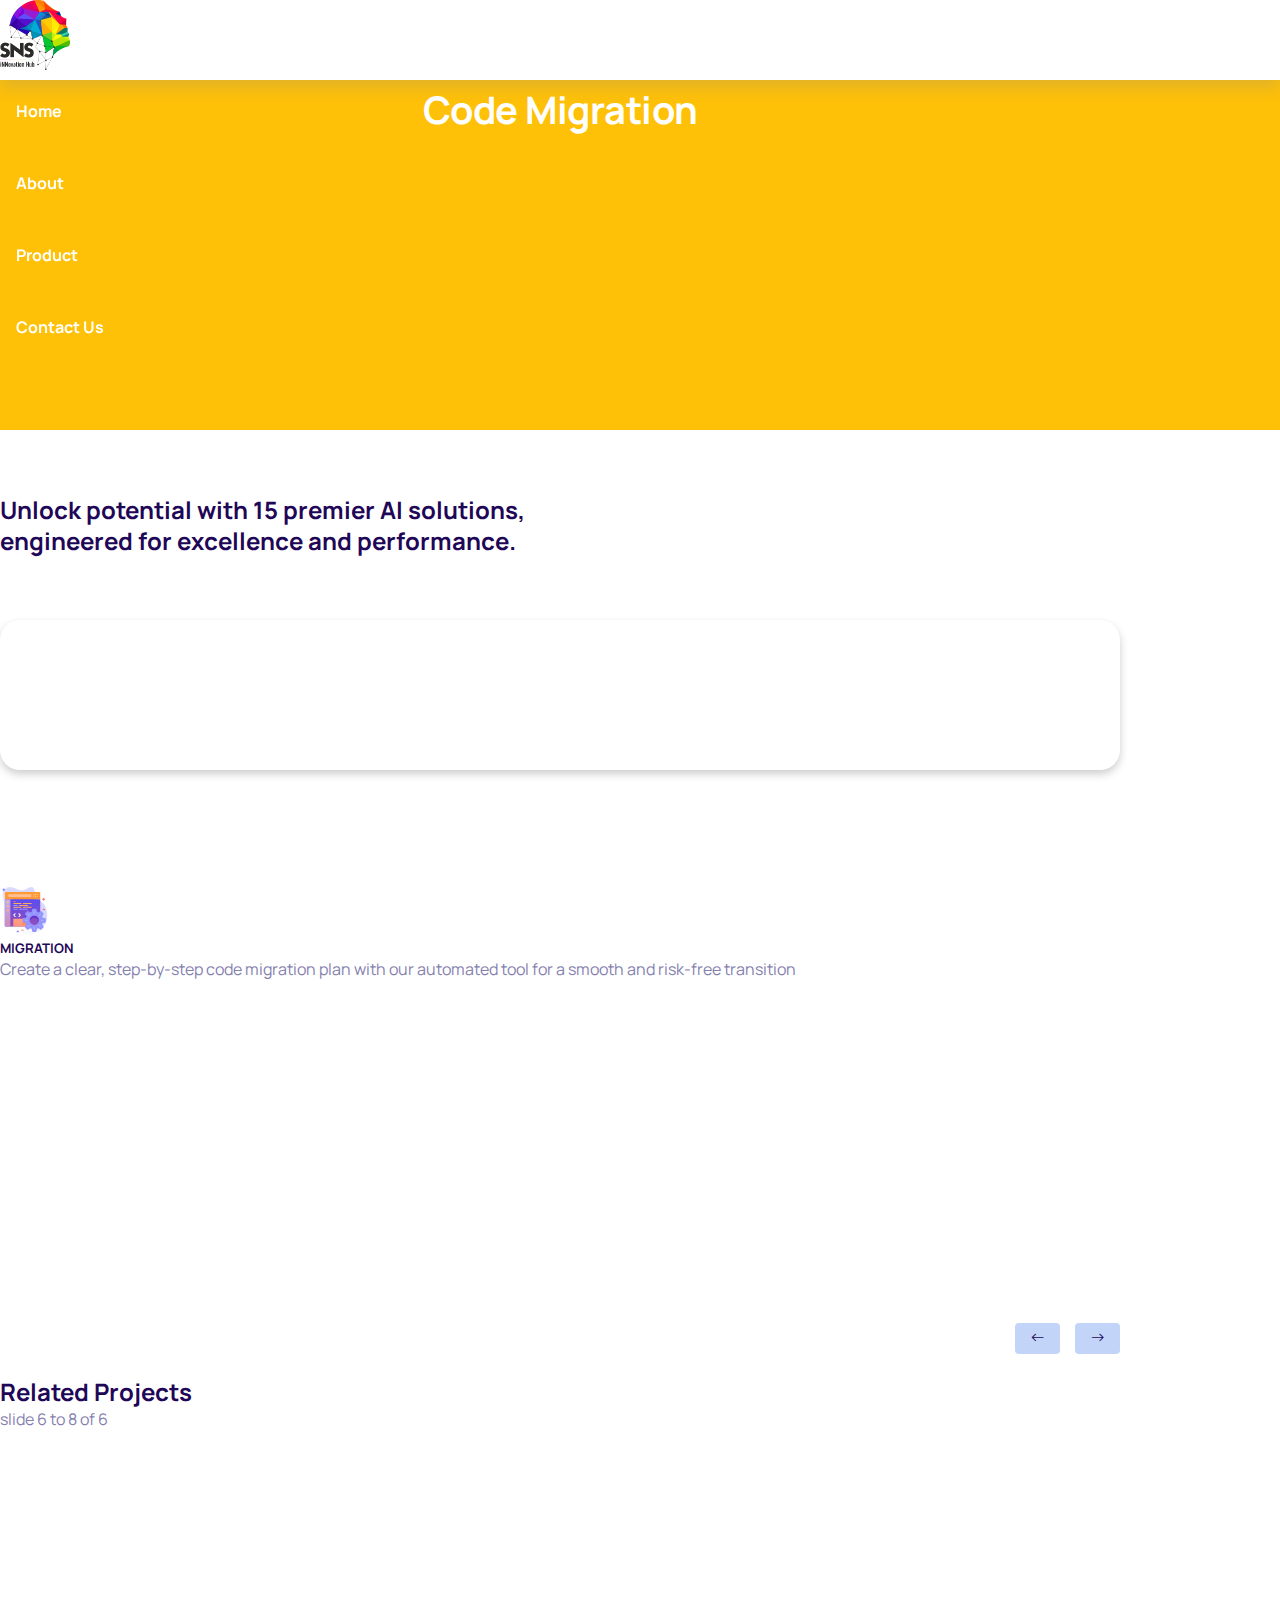
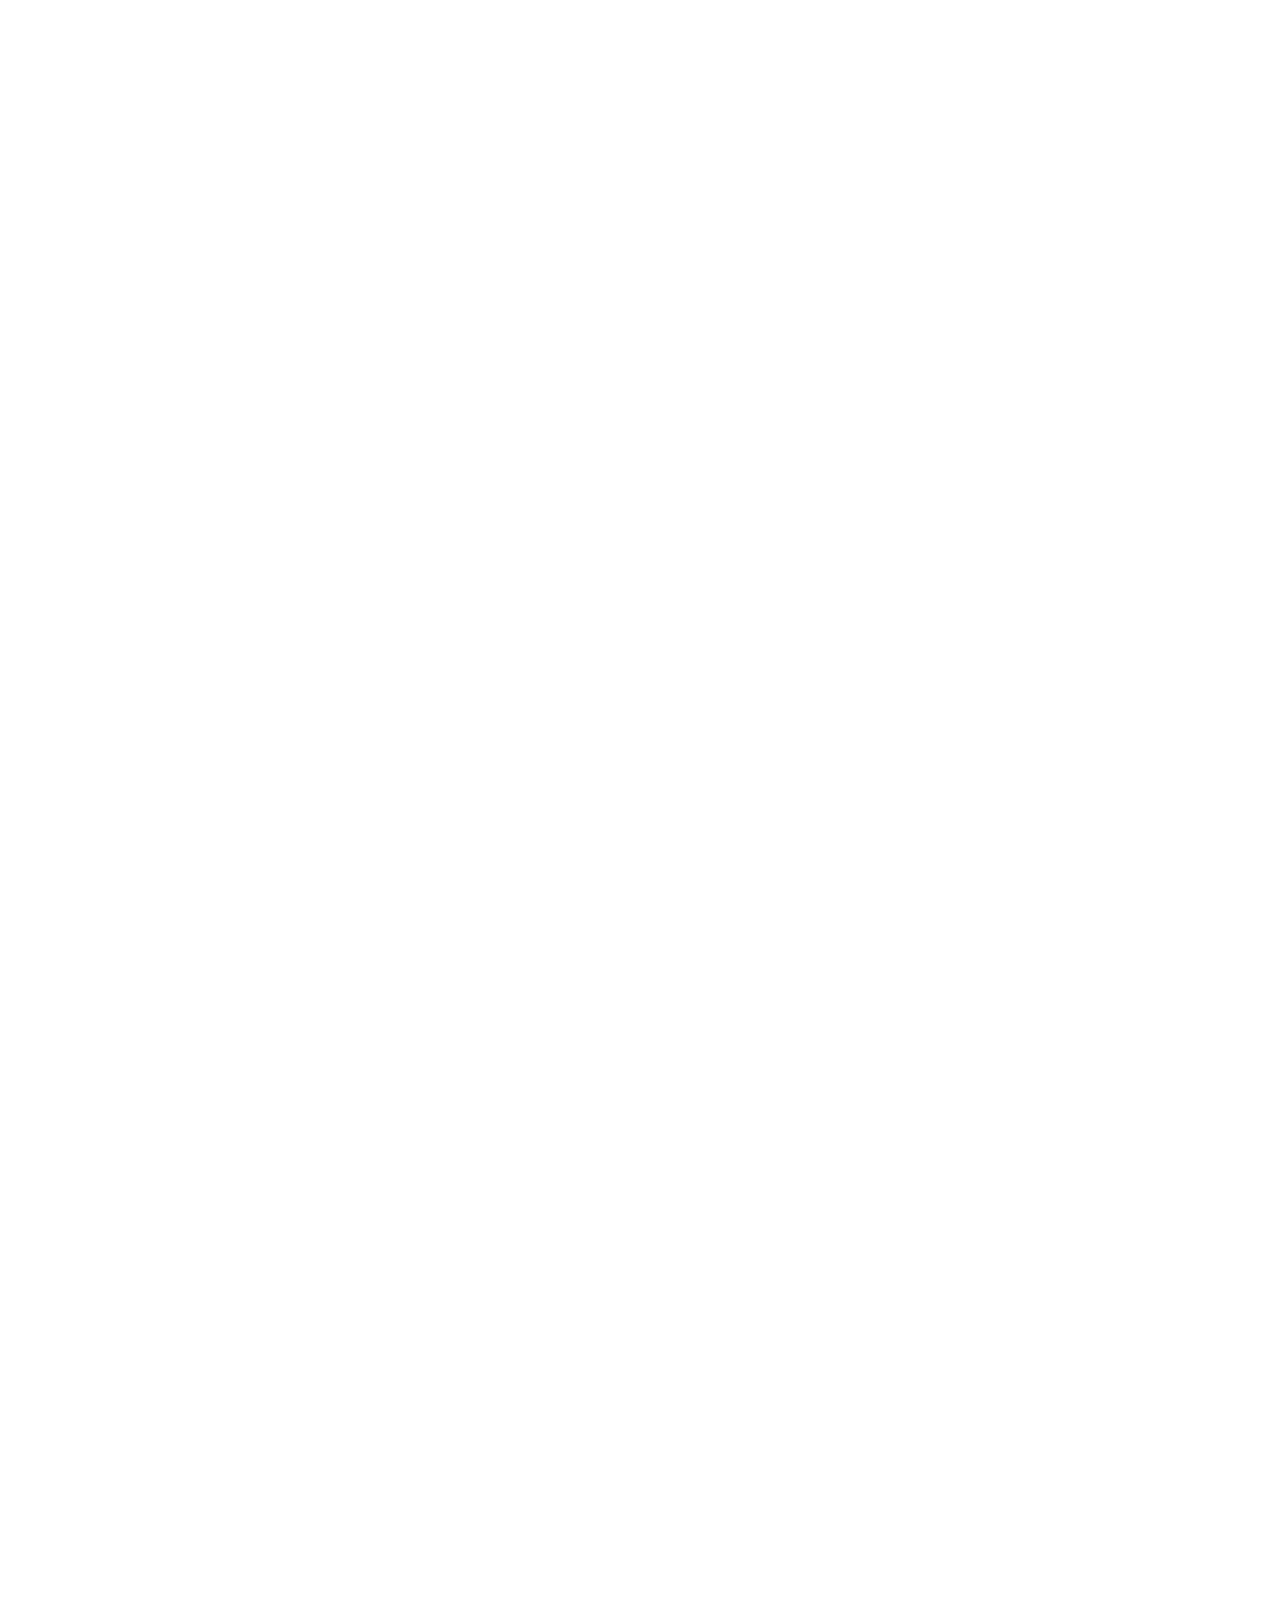
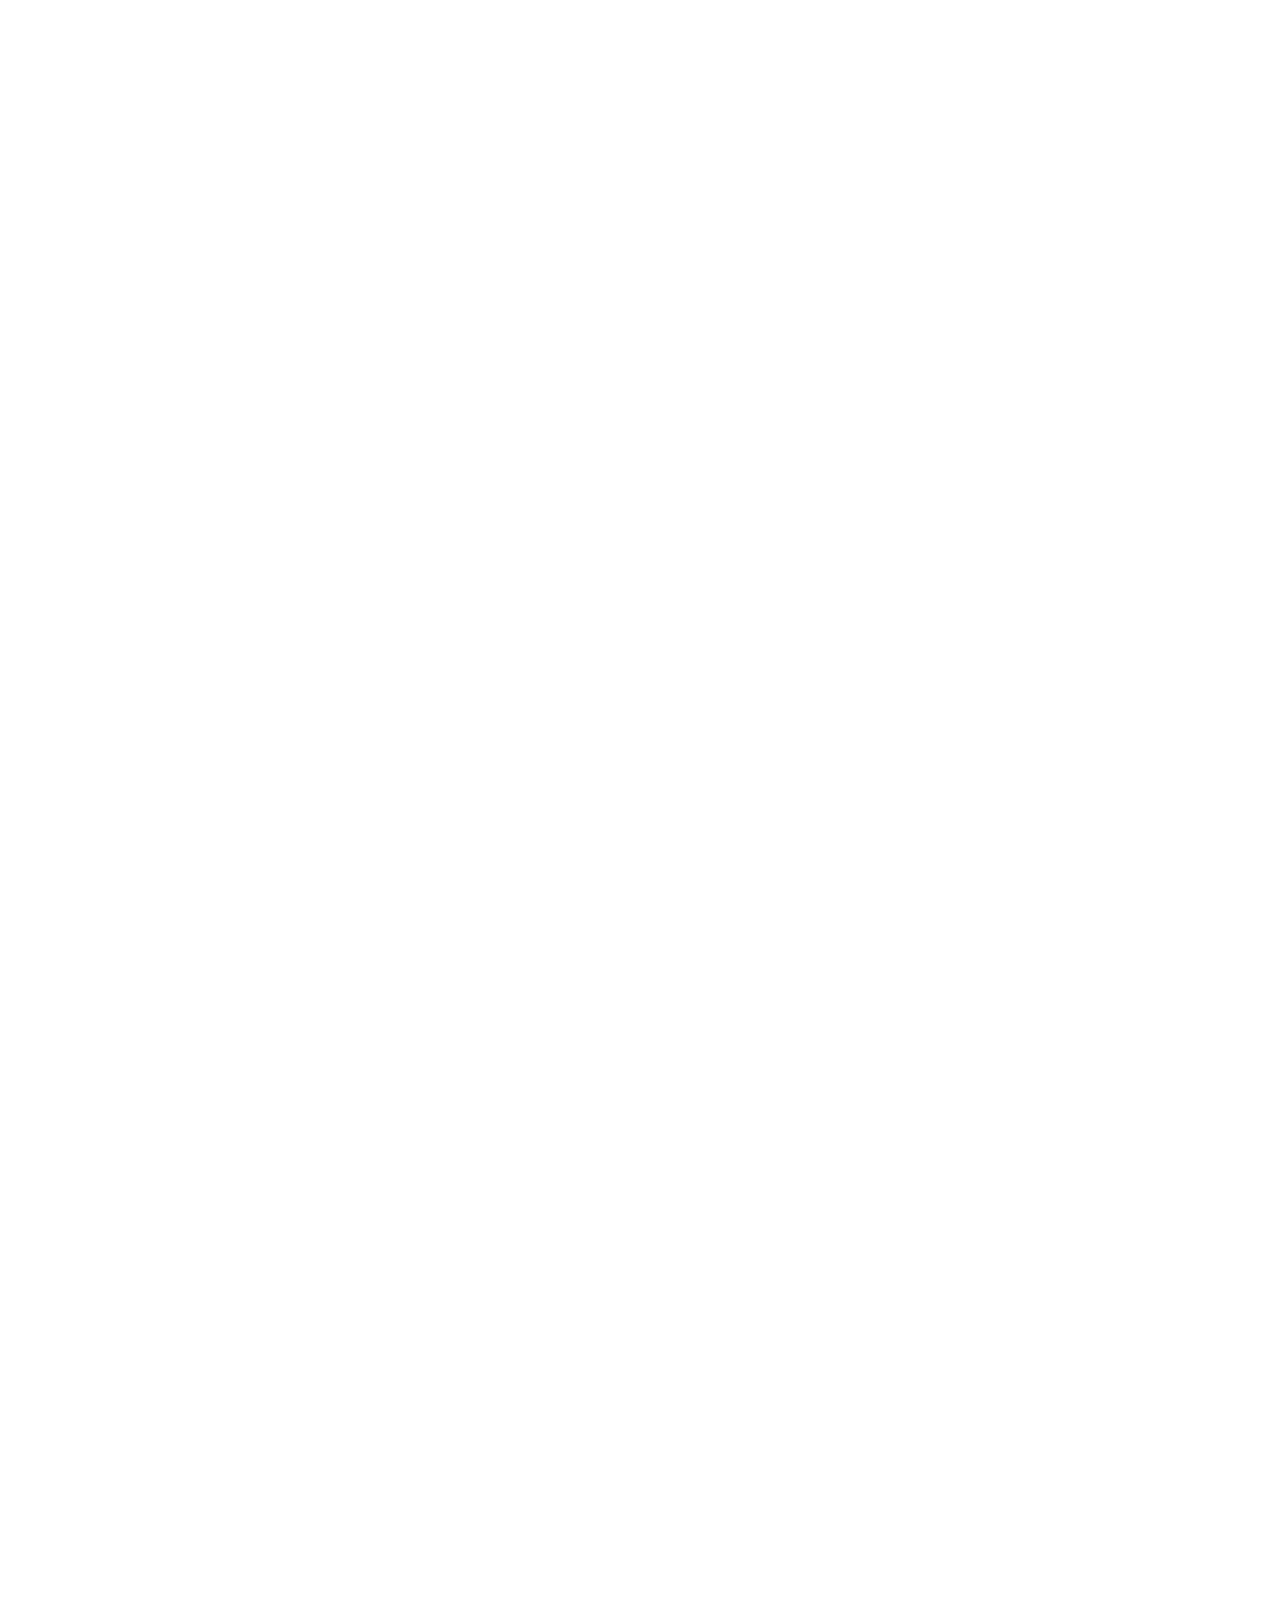
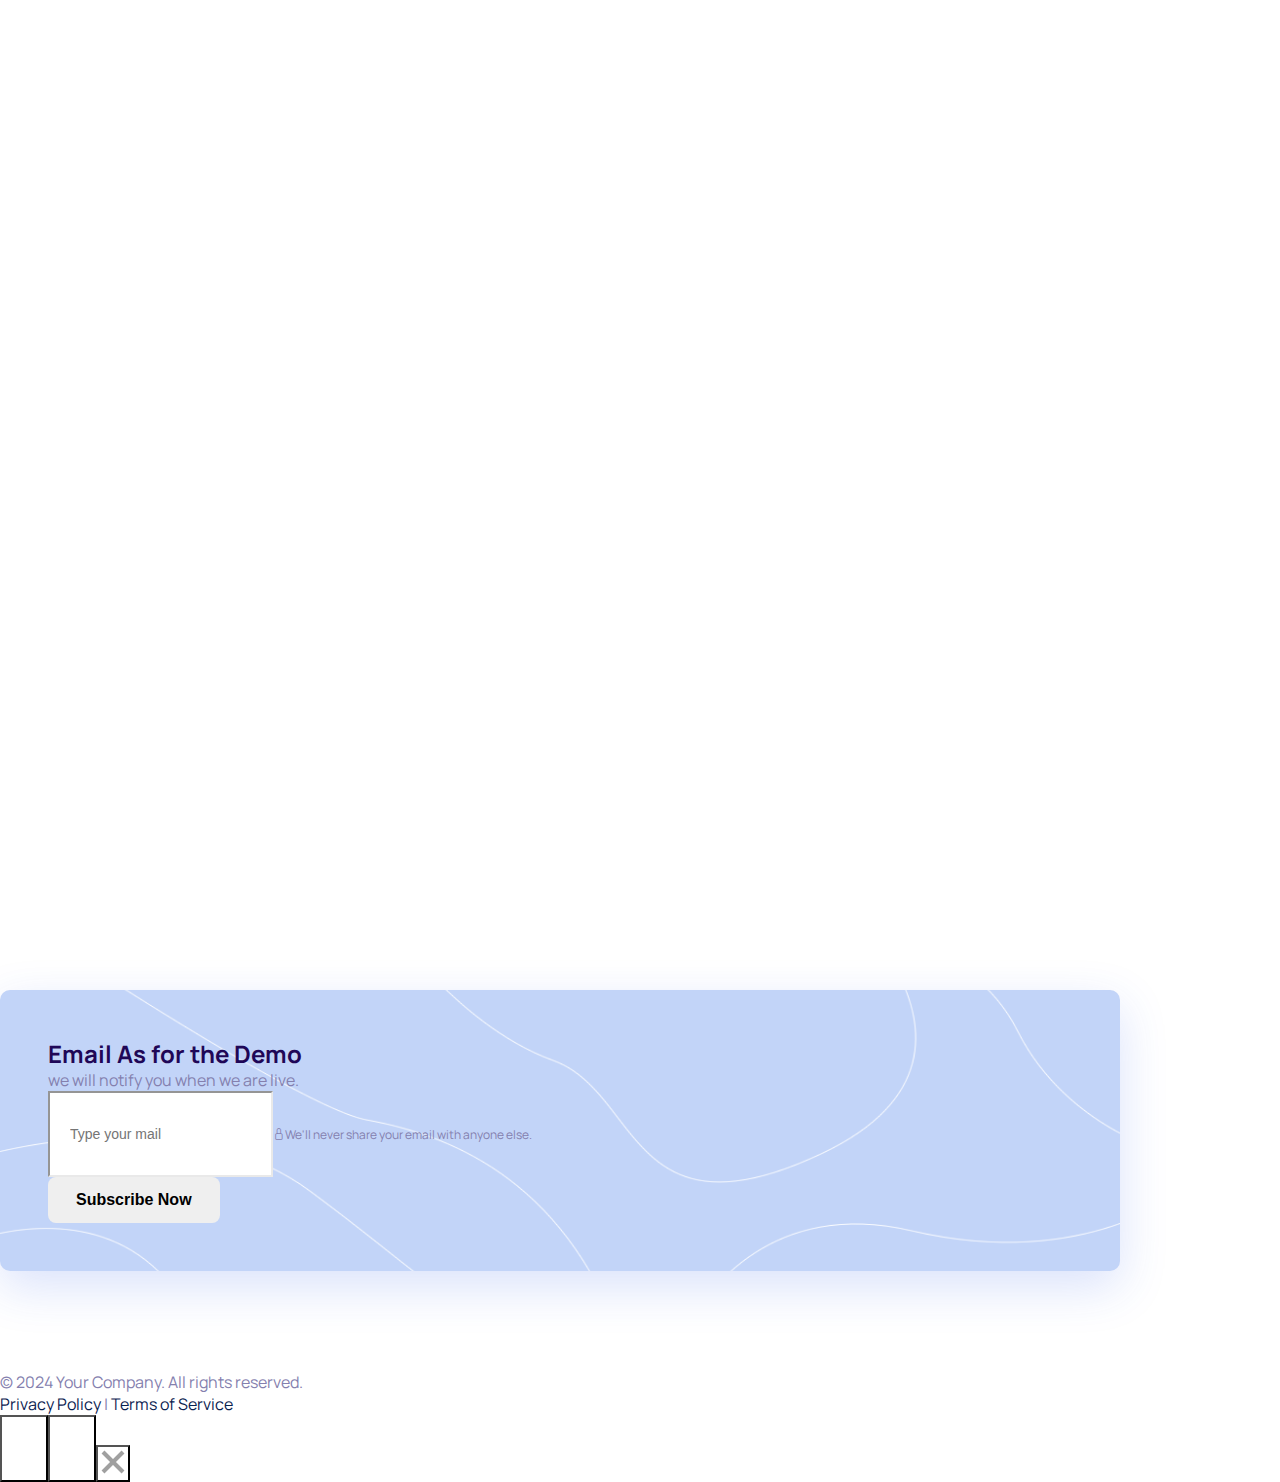
==== newsletter.html @ 167b3c8a "commit" ====
<!DOCTYPE html>
<html lang="en">

<head>
    <meta charset="utf-8">
    <meta name="viewport" content="width=device-width, initial-scale=1">
    <meta name="description" content="Saasbox - Multipurpose HTML Template for Saas &amp; Agency">
    <!-- Title-->
    <title>Saasbox - Multipurpose HTML Template for Saas &amp; Agency</title>
    <!-- Favicon-->
    <link rel="shortcut icon" href="img/core-img/favicon.ico" type="image/x-icon">
    <!-- All CSS Stylesheet-->
    <link rel="stylesheet" href="css/all-css-libraries.css">
    <!-- Core Stylesheet-->
    <link rel="stylesheet" href="style.css">
    <link rel="stylesheet" href="https://cdn.jsdelivr.net/npm/bootstrap-icons@1.11.3/font/bootstrap-icons.min.css">
</head>
<body>
    <!-- Preloader-->
    <div class="preloader" id="preloader">
        <div class="spinner-grow text-light" role="status"><span class="visually-hidden">Loading...</span></div>
    </div>
        <!-- Header Area-->
        <header class="header-area">
          <nav class="navbar navbar-expand-lg sticky-top shadow p-4 px-4 bg-white rounded-pill mt-3 mx-3">
              <div class="container d-flex justify-content-between align-items-center">
                  <!-- Navbar Brand -->
                  <a class="navbar-brand d-flex align-items-center" href="index.html">
                      <img class="logo-navbar" src="img/core-img/SNS iHub - T-Shirt - Logo 2.png" width="100px" alt="">
                  </a>
      
                  <!-- Navbar Links -->
                  <div class="collapse navbar-collapse" id="saasboxNav">
                      <ul class="navbar-nav ms-auto mb-2 mb-lg-0">
                          <li class="nav-item">
                              <a class="nav-link text-black font-weight-bold hover-blue" href="index.html">Home</a>
                          </li>
                          <li class="nav-item">
                              <a class="nav-link text-black font-weight-bold hover-blue" href="about.html">About</a>
                          </li>
                          <li class="nav-item">
                              <a class="nav-link text-black font-weight-bold hover-blue" href="Product.html">Product</a>
                          </li>
                          <li class="nav-item">
                              <a class="nav-link text-black font-weight-bold hover-blue" href="contactus.html">Contact Us</a>
                          </li>
                      </ul>
                  </div>
      
                  <!-- Login Button -->
                  <!-- <div class="ms-auto mb-3 mb-lg-0">
                      <a class="btn btn-warning btn-sm" href="#" style="width: 80px; height: 34px; text-align: center; color: white; font-size: large;">Log In</a>
                  </div> -->
              </div>
          </nav>
      </header>
    <!-- Breadcrumb -->
    <div class="breadcrumb-wrapper breadcrumb-bg-light">
        <div class="container h-100">
            <div class="row h-100 align-items-center">
                <div class="col-12">
                    <div class="breadcrumb-content">
                        <div class="cta-header-title-1 ">
                            <div class="sub-section">
                                <h2 class="breadcrumb-title">Code Migration</h2>
                            </div>
                        </div>
                    </div>
                </div>
            </div>
        </div>
    </div>
    <div class="d-block" style="margin-bottom: 5%;"></div>
    <div class="text-center" style="margin-bottom: 5%;">
      <h2 >Unlock potential with 15 premier AI solutions,<br>engineered for excellence and performance.</h2>
    </div>
    <!-- About Area -->
    <div class="about-area">
      <div class="container">

        <div class="video-content col-12">
          <video src="./video/code-converter-demo2.mp4" autoplay muted style="width: 100%; height: auto;" playsinline></video>
        </div>
      </div>        
        <div class="container">
            <div class="about-content">
                <div class="row g-5 g-lg-4 " style="margin-top: 10%;">
                    <!-- Single About Area-->
                    <div class="col-12 col-sm-6 col-lg-3">
                        <div class="single-about-item text-center wow fadeInUp" data-wow-duration="1000ms" data-wow-delay="200ms">
                            <div class="icon mx-auto mb-4"><img src="img/svg-icon/web.svg" alt=""></div>
                            <h5 class="mb-3">MIGRATION</h5>
                            <p class="mb-0">Create a clear, step-by-step code migration plan with our automated tool for a smooth and risk-free transition</p>
                        </div>
                    </div>
                    <!-- Single About Area-->
                    <div class="col-12 col-sm-6 col-lg-3">
                        <div class="single-about-item text-center wow fadeInUp" data-wow-duration="1000ms" data-wow-delay="400ms">
                            <div class="icon mx-auto mb-4"><img src="img/svg-icon/branding.svg" alt=""></div>
                            <h5 class="mb-3">TRANSFORMER
                            </h5>
                            <p class="mb-0">Transformer rapidly converts your code with precision, ensuring flawless results with minimal effort.</p>
                        </div>
                    </div>
                    <!-- Single About Area-->
                    <div class="col-12 col-sm-6 col-lg-3">
                        <div class="single-about-item text-center wow fadeInUp" data-wow-duration="1000ms" data-wow-delay="600ms">
                            <div class="icon mx-auto mb-4"><img src="img/svg-icon/play.svg" alt=""></div>
                            <h5 class="mb-3">AUTO TESTER
                            </h5>
                            <p class="mb-0">Auto Tester automates testing, cutting manual effort by 75% and ensuring accurate, consistent results. </p>
                        </div>
                    </div>
                    <!-- Single About Area-->
                    <div class="col-12 col-sm-6 col-lg-3">
                        <div class="single-about-item text-center wow fadeInUp" data-wow-duration="1000ms" data-wow-delay="800ms">
                            <div class="icon mx-auto mb-4"><img src="img/svg-icon/shopping.svg" alt=""></div>
                            <h5 class="mb-3">CODE OVERVIEW</h5>
                            <p class="mb-0">Overview provides a quick, automated review of your code, reducing manual effort by 75%.</p>
                        </div>
                    </div>
                </div>
            </div>
        </div>
    </div>
    <div class="mb-120 d-block"></div>
    <!-- <div class="video-area bg-img bg-overlay bg-fixed" style="background-image: url('img/code.jpg');">
        <div class="container"><a class="video-play-btn play-button" href="https://youtu.be/_gyjLs4tn1g" ><i class="bi bi-play"></i><span class="video-sonar"></span></a></div>
    </div> -->
    <!-- Newsletter Area-->

    <!-- Scroll To Top  -->
    <!-- <div id="scrollTopButton"><i class="fa-solid fa-arrow-up" style="color: #ffffff;"></i></div> -->
    <div class="mb-100 d-block"></div>
    <!-- <div class="container">
        <div class="row g-4 g-xl-5">
          <div class="col-12 col-md-6 col-lg-4">
            <div class="skill-card p-4 card wow fadeInUp" data-wow-duration="1000ms" data-wow-delay="200ms">
              <h5 class="mb-0 counter position-absolute">95<span>%</span></h5>
              <div><span class="badge text-bg-warning mb-2">01</span>
                <h5>Facebook Marketing</h5>
                <p class="fz-14">Lorem ipsum dolor, sit amet consectetur adipisicing elit.</p>
              </div>
              <div class="skill-bar">
                <div class="progress" role="progressbar" aria-label="Example with label" aria-valuenow="95" aria-valuemin="0" aria-valuemax="100">
                  <div class="progress-bar" style="width: 95%"></div>
                </div>
              </div>
            </div>
          </div>
          <div class="col-12 col-md-6 col-lg-4">
            <div class="skill-card p-4 card wow fadeInUp" data-wow-duration="1000ms" data-wow-delay="300ms">
              <h5 class="mb-0 counter position-absolute">92<span>%</span></h5>
              <div><span class="badge text-bg-warning mb-2">02</span>
                <h5>SEO Solution</h5>
                <p class="fz-14">Lorem ipsum dolor, sit amet consectetur adipisicing elit.</p>
              </div>
              <div class="skill-bar">
                <div class="progress" role="progressbar" aria-label="Example with label" aria-valuenow="92" aria-valuemin="0" aria-valuemax="100">
                  <div class="progress-bar" style="width: 92%"></div>
                </div>
              </div>
            </div>
          </div>
          <div class="col-12 col-md-6 col-lg-4">
            <div class="skill-card p-4 card wow fadeInUp" data-wow-duration="1000ms" data-wow-delay="300ms">
              <h5 class="mb-0 counter position-absolute">85<span>%</span></h5>
              <div><span class="badge text-bg-danger mb-2">03</span>
                <h5>Content Writing</h5>
                <p class="fz-14">Lorem ipsum dolor, sit amet consectetur adipisicing elit.</p>
              </div>
              <div class="skill-bar">
                <div class="progress" role="progressbar" aria-label="Example with label" aria-valuenow="85" aria-valuemin="0" aria-valuemax="100">
                  <div class="progress-bar" style="width: 85%"></div>
                </div>
              </div>
            </div>
          </div>
          <div class="col-12 col-md-6 col-lg-4">
            <div class="skill-card p-4 card wow fadeInUp" data-wow-duration="1000ms" data-wow-delay="300ms">
              <h5 class="mb-0 counter position-absolute">95<span>%</span></h5>
              <div><span class="badge text-bg-danger mb-2">04</span>
                <h5>Facebook Marketing</h5>
                <p class="fz-14">Lorem ipsum dolor, sit amet consectetur adipisicing elit.</p>
              </div>
              <div class="skill-bar">
                <div class="progress" role="progressbar" aria-label="Example with label" aria-valuenow="95" aria-valuemin="0" aria-valuemax="100">
                  <div class="progress-bar" style="width: 95%"></div>
                </div>
              </div>
            </div>
          </div>
          <div class="col-12 col-md-6 col-lg-4">
            <div class="skill-card p-4 card wow fadeInUp" data-wow-duration="1000ms" data-wow-delay="300ms">
              <h5 class="mb-0 counter position-absolute">92<span>%</span></h5>
              <div><span class="badge text-bg-danger mb-2">04</span>
                <h5>SEO Solution</h5>
                <p class="fz-14">Lorem ipsum dolor, sit amet consectetur adipisicing elit.</p>
              </div>
              <div class="skill-bar">
                <div class="progress" role="progressbar" aria-label="Example with label" aria-valuenow="92" aria-valuemin="0" aria-valuemax="100">
                  <div class="progress-bar" style="width: 92%"></div>
                </div>
              </div>
            </div>
          </div>
          <div class="col-12 col-md-6 col-lg-4">
            <div class="skill-card p-4 card wow fadeInUp" data-wow-duration="1000ms" data-wow-delay="300ms">
              <h5 class="mb-0 counter position-absolute">85<span>%</span></h5>
              <div><span class="badge text-bg-danger mb-2">04</span>
                <h5>Content Writing</h5>
                <p class="fz-14">Lorem ipsum dolor, sit amet consectetur adipisicing elit.</p>
              </div>
              <div class="skill-bar">
                <div class="progress" role="progressbar" aria-label="Example with label" aria-valuenow="85" aria-valuemin="0" aria-valuemax="100">
                  <div class="progress-bar" style="width: 85%"></div>
                </div>
              </div>
            </div>
          </div>
        </div>
      </div> -->
      <div class="mb-120 d-block"></div>
      <!-- Related Project Area -->
      <div class="related-project-area">
        <div class="container">
          <h2 class="mb-4 mb-lg-5">Related Projects</h2>
          <!-- Related Project Slide-->
          <div class="related-project-slide">
            <!-- Single Slide -->
            <div>
              <div class="single-portfolio-area border"><img src="img/civil.jpg" alt="">
                <!-- Ovarlay Content -->
                <div class="overlay-content">
                  <div class="portfolio-title">
                    <h6 class="mb-0">Civil plan - Material breakdown</h6>
                  </div>
                  <div class="portfolio-links"><a class="portfolio-img-zoom" href="img/civil.jpg"><i class="bi bi-arrows-fullscreen"></i></a><a href="civil.html"><i class="bi bi-link-45deg"></i></a></div>
                </div>
              </div>
            </div>
            <!-- Single Slide -->
            <div>
              <div class="single-portfolio-area border"><img src="img/address.jpg" alt="">
                <!-- Ovarlay Content -->
                <div class="overlay-content">
                  <div class="portfolio-title">
                    <h6 class="mb-0">Address Normalization</h6>
                  </div>
                  <div class="portfolio-links"><a class="portfolio-img-zoom" href="img/address.jpg"><i class="bi bi-arrows-fullscreen"></i></a><a href="address.html"><i class="bi bi-link-45deg"></i></a></div>
                </div>
              </div>
            </div>
            <!-- Single Slide -->
            <div>
              <div class="single-portfolio-area border"><img src="img/bill.jpg" alt="">
                <!-- Ovarlay Content -->
                <div class="overlay-content">
                  <div class="portfolio-title">
                    <h6 class="mb-0">Bill Extraction and Aggregation</h6>
                  </div>
                  <div class="portfolio-links"><a class="portfolio-img-zoom" href="img/bill.jpg"><i class="bi bi-arrows-fullscreen"></i></a><a href="bill.html"><i class="bi bi-link-45deg"></i></a></div>
                </div>
              </div>
            </div>
            <!-- Single Slide -->
            <div>
              <div class="single-portfolio-area border"><img src="img/8.png" alt="">
                <!-- Ovarlay Content -->
                <div class="overlay-content">
                  <div class="portfolio-title">
                    <h6 class="mb-0">Mechanical : Vision Analytics</h6>
                  </div>
                  <div class="portfolio-links"><a class="portfolio-img-zoom" href="img/8.png"><i class="bi bi-arrows-fullscreen"></i></a><a href="mech.html"><i class="bi bi-link-45deg"></i></a></div>
                </div>
              </div>
            </div>
            <div>
              <div class="single-portfolio-area border"><img src="img/9.png" alt="">
                <!-- Ovarlay Content -->
                <div class="overlay-content">
                  <div class="portfolio-title">
                    <h6 class="mb-0">Data Visualization</h6>
                  </div>
                  <div class="portfolio-links"><a class="portfolio-img-zoom" href="img/9.png"><i class="bi bi-arrows-fullscreen"></i></a><a href="visual.html"><i class="bi bi-link-45deg"></i></a></div>
                </div>
              </div>
            </div>
            <div>
              <div class="single-portfolio-area border"><img src="img/10.png" alt="">
                <!-- Ovarlay Content -->
                <div class="overlay-content">
                  <div class="portfolio-title">
                    <h6 class="mb-0">Project Conversion</h6>
                  </div>
                  <div class="portfolio-links"><a class="portfolio-img-zoom" href="img/10.png"><i class="bi bi-arrows-fullscreen"></i></a><a href="project.html"><i class="bi bi-link-45deg"></i></a></div>
                </div>
              </div>
            </div>
          </div>
        </div>
      </div>
      <div class="mb-120 d-block"></div>
    <div class="mb-100 d-block"></div>
    <div class="saasbox-newsletter-area">
        <div class="container">
          <div class="row">
            <div class="col-12">
              <div class="card newsletter-card shadow-lg bg-text-gray border-0 bg-img" style="background-image: url('img/core-img/4.png')">
                <div class="card-body">
                  <div class="text-center">
                    <h2>Email As for the Demo </h2>
                    <p class="mb-5">we will notify you when we are live.</p>
                  </div>
                  <form action="#" method="POST">
                    <div class="row justify-content-center">
                      <div class="col-12 col-md-5">
                        <input class="form-control" type="email" placeholder="Type your mail" aria-describedby="mailHelp"><small class="text-muted text-start" id="mailHelp"><i class="bi bi-lock me-1"></i>We'll never share your email with anyone else.</small>
                      </div>
                      <div class="col-12 col-md-3">
                        <button class="btn btn-primary w-100 mt-3 mt-md-0" type="submit">Subscribe Now</button>
                      </div>
                    </div>
                  </form>
                </div>
              </div>
            </div>
          </div>
        </div>
      </div>
      <div class="mb-100 d-block"></div>
    <footer class="bg-white text-center text-dark py-3">
        <div class="container">
          <p>&copy; 2024 Your Company. All rights reserved.</p>
          <p>
            <a href="#" class="text-dark">Privacy Policy</a> |
            <a href="#" class="text-dark">Terms of Service</a>
          </p>
          <div class="mt-2">
            <a href="#" class="text-dark mx-2"><i class="fab fa-facebook"></i></a>
            <a href="#" class="text-dark mx-2"><i class="fab fa-twitter"></i></a>
            <a href="#" class="text-dark mx-2"><i class="fab fa-instagram"></i></a>
          </div>
        </div>
      </footer>
    <!-- All JavaScript Files-->
    <script src="js/all-js-libraries.js"></script>
    <script src="js/active.js"></script>
</body>

</html>
---- style.css ----
/*
[Master Stylesheet]

Template Name: Saasbox - Multipurpose HTML Template for Saas & Agency
Template Author: Designing World
Template Author URL: https://themeforest.net/user/designing-world
Version: 2.0.0
Last Updated: Sep 26, 2021
*/


/*
[Table of Contents]
    Google Fonts
    Template Responsive
    Template Variables
    Basic Styles
        + Reboot CSS
        + Shortcodes CSS
    Components Styles
            + Preloader CSS
            + Header CSS
            + Hero CSS
            + About CSS
            + Tab CSS
            + Service CSS
            + Pricing CSS
            + Feature CSS
            + Team CSS
            + Partner CSS
            + Portfolio CSS
            + Feedback CSS
            + Video CSS
            + Counter CSS
            + Blog CSS
            + Footer CSS
            + CTA CSS
            + Cookie CSS
            + FAQ CSS
            + Breadcrumb CSS
            + Shop CSS
            + Error CSS
            + Register CSS
            + Contact CSS
            + Demo CSS

[font-family]
'Manrope', sans-serif;
*/


/* Import Fonts & All CSS Files */

@import url("https://fonts.googleapis.com/css2?family=Manrope:wght@200;300;400;500;600;700;800&display=swap");

/* Reboot CSS */

* {
    margin: 0;
    padding: 0;
}

body,
html {
    font-family: "Manrope", sans-serif;
    color: #8480ae;
    overflow-x: hidden;
    scroll-behavior: smooth;
}

h1,
h2,
h3,
h4,
h5,
h6 {
    font-family: "Manrope", sans-serif;
    color: #1f0757;
    font-weight: 700;
    line-height: 1.3;
}

p {
    font-family: "Manrope", sans-serif;
    font-size: 1rem;
}

a,
a:hover,
a:focus {
    font-family: "Manrope", sans-serif;
    -webkit-transition-duration: 500ms;
    transition-duration: 500ms;
    text-decoration: none;
    outline: 0 solid transparent;
    color: #0a214f;
}

img {
    max-width: 100%;
    height: auto;
}

.logo-navbar {
    width: 70px;
    height: 70px;
}

input:required,
textarea:required {
    -webkit-box-shadow: none !important;
    box-shadow: none !important;
}

input:invalid,
textarea:invalid {
    -webkit-box-shadow: none !important;
    box-shadow: none !important;
}


#saasboxNav{
    display: flex;

}

/* Header Section Styles */
.header-section {
    min-height: 100vh;
    display: flex;
    flex-direction: row;
    background: rgb(255, 255, 255);
    position: relative;
    overflow: hidden;
    font-family: 'Space Grotesk', sans-serif;
}

.left{
    width: 60%;
    display: flex;
    justify-content: center;
    align-items: flex-start;
    flex-direction: column;
    padding-left: 210px;
    padding-top: 60px;
    position: relative;
    z-index: 1;

}

.right{
    width: 30%;
    display: flex;
    justify-content: center;
    align-items: center;
}

/* Floating Effect */
@keyframes float {
    0% {
      transform: translateY(0px);
    }
    50% {
      transform: translateY(-10px);
    }
    100% {
      transform: translateY(0px);
    }
  }
  
  .floating-img {
    animation: float 3s ease-in-out infinite;
    transition: transform 0.2s ease-in-out;
    filter: drop-shadow(0 8px 15px rgba(0, 0, 0, 0.3)); /* Neat drop shadow that respects PNG transparency */
  }
  
  /* Optional: Hover effect to zoom slightly */
  .floating-img:hover {
    transform: scale(1.05);
    filter: drop-shadow(0 12px 20px rgba(0, 0, 0, 0.4)); /* Stronger shadow on hover */
  }
  

/* Decorative Gradient Blobs */
.blob-right {
    position: absolute;
    top: 0;
    right: 0;
    width: 18rem;
    height: 18rem;
    background: linear-gradient(to right, #ced368, #e1a942);
    opacity: 0.2;
    border-radius: 9999px;
    filter: blur(48px);
    z-index: 0;
}

.blob-left {
    position: absolute;
    top: 24rem;
    left: 0;
    width: 24rem;
    height: 24rem;
    background: linear-gradient(to left, #e1a942, #ced368);
    opacity: 0.2;
    border-radius: 9999px;
    filter: blur(48px);
    z-index: 0;
}

.ihub{
    position: absolute;
    top: 100px;
    right: -1150px;
    width: 100%;
    height: 18rem;
}
.right>img{
    width: 330px;
    height: 400px;
}

/* Header Content */
.header-content {
    position: relative;
    
    padding-top: 11rem;
    z-index: 10;
    text-align: center;
}

.header-title {
    font-size: 4rem;
    font-weight: 800;
    color: #2d3748;
    padding: 1rem 0rem;
    /* text-transform: capitalize; */
}

.highlight-text {
    color: #0a214f;
}

.lines{
    position: absolute;
    z-index: -1;
    opacity: 0.8;
    height: 100vh;
    left: -10px;
}

/* Floating Tag Base Style */
.float-tag {
    position: absolute;
    background: rgba(255, 255, 255, 0.15); /* Semi-transparent background */
    padding: 10px 20px;
    border-radius: 20px;
    color: #000000;
    font-weight: bold;
    text-transform: uppercase;
    font-size: 0.9rem;
    z-index: 1;
    opacity: 0.8; /* Transparency */
    box-shadow: 0 4px 15px rgba(0, 0, 0, 0.1); /* Subtle shadow */
    transition: transform 0.2s ease-in-out;
}

/* Specific positioning for each floating tag in different places */
.float1 {
    top: 20%; /* Position at top left */
    left: 10%;
    animation: float1-animation 5s ease-in-out infinite;
}

.float2 {
    top: 20%; /* Position in the middle right */
    left: 60%;
    animation: float2-animation 6s ease-in-out infinite;
}
.float3 {
    top: 80%; /* Position in the middle right */
    left: 60%;
    animation: float2-animation 6s ease-in-out infinite;
}

/* Animations for floating effect */
@keyframes float1-animation {
    0% { transform: translateY(0px); }
    50% { transform: translateY(-10px); }
    100% { transform: translateY(0px); }
}

@keyframes float2-animation {
    0% { transform: translateY(0px); }
    50% { transform: translateY(15px); }
    100% { transform: translateY(0px); }
}

/* Adding hover effect for interactivity */
.float-tag:hover {
    transform: scale(1.05); /* Slightly grow the tag on hover */
}



.subtitle {
    display: block;
    margin-top: 0.5rem;
    color: #4a5568;
}

/* Header Description */
.header-description {
    font-size: 1.125rem;
    color: #718096;
    margin-top: 1rem;
}

/* Header Information */
.header-info {
    font-size: 1rem;
    color: #a0aec0;
    max-width: 48rem;
    margin: 0.5rem auto;
}


/* Container */

.container,
.container-lg,
.container-md,
.container-sm,
.container-xl,
.container-xxl {
    max-width: 320px;
}

@media (min-width: 400px) {
    .container,
    .container-lg,
    .container-md,
    .container-sm,
    .container-xl,
    .container-xxl {
        max-width: 360px;
    }
}

@media (min-width: 480px) {
    .container,
    .container-lg,
    .container-md,
    .container-sm,
    .container-xl,
    .container-xxl {
        max-width: 420px;
    }
}

@media (min-width: 576px) {
    .container,
    .container-lg,
    .container-md,
    .container-sm,
    .container-xl,
    .container-xxl {
        max-width: 520px;
    }
}

@media (min-width: 768px) {
    .container,
    .container-lg,
    .container-md,
    .container-sm,
    .container-xl,
    .container-xxl {
        max-width: 700px;
    }
}

@media (min-width: 992px) {
    .container,
    .container-lg,
    .container-md,
    .container-sm,
    .container-xl,
    .container-xxl {
        max-width: 940px;
    }
}

@media (min-width: 1200px) {
    .container,
    .container-lg,
    .container-md,
    .container-sm,
    .container-xl,
    .container-xxl {
        max-width: 1120px;
    }
}

@media (min-width: 1400px) {
    .container,
    .container-lg,
    .container-md,
    .container-sm,
    .container-xl,
    .container-xxl {
        max-width: 1280px;
    }
}


/* Spacing */

.mt-120 {
    margin-top: 70px;
}

@media only screen and (min-width:992px) {
    .mt-120 {
        margin-top: 120px;
    }
}

.mb-120 {
    margin-bottom: 70px;
}

@media only screen and (min-width:992px) {
    .mb-120 {
        margin-bottom: 120px;
    }
}

.mt-70 {
    margin-top: 50px;
}

@media only screen and (min-width:992px) {
    .mt-70 {
        margin-top: 70px;
    }
}

.mb-30 {
    margin-bottom: 30px;
}

.mb-50 {
    margin-bottom: 50px;
}

.mb-70 {
    margin-bottom: 50px;
}

@media only screen and (min-width:992px) {
    .mb-70 {
        margin-bottom: 70px;
    }
}

.mb-80 {
    margin-bottom: 50px;
}

@media only screen and (min-width:992px) {
    .mb-80 {
        margin-bottom: 80px;
    }
}

.mb-100 {
    margin-bottom: 70px;
}

@media only screen and (min-width:992px) {
    .mb-100 {
        margin-bottom: 100px;
    }
}

.pt-120 {
    padding-top: 70px;
}

@media only screen and (min-width:992px) {
    .pt-120 {
        padding-top: 120px;
    }
}

.pb-120 {
    padding-bottom: 70px;
}

@media only screen and (min-width:992px) {
    .pb-120 {
        padding-bottom: 120px;
    }
}


/* Box Shadow */

.shadow-sm {
    -webkit-box-shadow: 0 0.125rem 0.25rem rgba(47, 91, 234, 0.075) !important;
    box-shadow: 0 0.125rem 0.25rem rgba(47, 91, 234, 0.075) !important;
}

.shadow {
    -webkit-box-shadow: 0 0.5rem 1rem rgba(47, 91, 234, 0.15) !important;
    box-shadow: 0 0.5rem 1rem rgba(47, 91, 234, 0.15) !important;
}

.shadow-lg {
    -webkit-box-shadow: 0 1rem 3rem rgba(47, 91, 234, 0.175) !important;
    box-shadow: 0 1rem 3rem rgba(47, 91, 234, 0.175) !important;
}


/* Shortcodes */

.fz-16 {
    font-size: 16px !important;
}

.fz-14 {
    font-size: 14px !important;
}

.fz-12 {
    font-size: 12px !important;
}

ul li,
ol li {
    line-height: 1.75;
}

.btn {
    font-weight: 700;
    padding: 0.5rem 1rem;
    border: 0 !important;
    font-size: 14px;
}

@media only screen and (min-width:768px) {
    .btn {
        padding: 0.625rem 1.25rem;
        border-radius: 0.375rem;
    }
}

@media only screen and (min-width:992px) {
    .btn {
        padding: 0.875rem 1.75rem;
        font-size: 1rem;
        border-radius: 0.5rem;
    }
}

.btn-group-sm>.btn,
.btn-sm {
    padding: 0.375rem 0.75rem;
    font-size: 14px;
}

@media only screen and (min-width:768px) {
    .btn-group-sm>.btn,
    .btn-sm {
        padding: 0.437rem 0.875rem;
    }
}

@media only screen and (min-width:992px) {
    .btn-group-sm>.btn,
    .btn-sm {
        padding: 0.5rem 1.25rem;
    }
}

.btn-link:hover,
.btn-link:focus {
    -webkit-box-shadow: none;
    box-shadow: none;
}

.btn-minimal {
    padding: 0 !important;
    border-radius: 0;
    background-color: transparent;
    position: relative;
    color: #8480ae;
}

.btn-minimal::before {
    position: absolute;
    width: 100%;
    height: 2px;
    bottom: -0.125rem;
    left: 0;
    content: "";
    border-radius: 4px;
    background-color: #c2d4f8;
}

.btn-minimal::after {
    -webkit-transition-duration: 500ms;
    transition-duration: 500ms;
    position: absolute;
    width: 0%;
    height: 2px;
    bottom: -0.125rem;
    left: 0;
    content: "";
    border-radius: 4px;
}

.btn-minimal i {
    margin-left: 0.125rem;
}

.btn-minimal:hover,
.btn-minimal:focus {
    -webkit-box-shadow: none;
    box-shadow: none;
    background-color: transparent;
    border-color: transparent;
}

.btn-minimal.btn-primary {
    color: #0d6efd;
}

.btn-minimal.btn-primary:hover::after,
.btn-minimal.btn-primary:focus::after {
    width: 100%;
    background-color: #0d6efd;
}

.btn-minimal.btn-dark {
    color: #0c0c0c;
}

.btn-minimal.btn-dark:hover::after,
.btn-minimal.btn-dark:focus::after {
    width: 100%;
    background-color: #0c0c0c;
}

.btn-minimal.btn-success {
    color: #198754;
}

.btn-minimal.btn-success:hover::after,
.btn-minimal.btn-success:focus::after {
    width: 100%;
    background-color: #198754;
}

.btn-minimal.btn-warning {
    color: #ffc107;
}

.btn-minimal.btn-warning:hover::after,
.btn-minimal.btn-warning:focus::after {
    width: 100%;
    background-color: #ffc107;
}

.btn-minimal.btn-info {
    color: blue;
}

.branding-1{
    margin-top: 6% !important;
}
.btn-info-1{
    background-color: blue;
    color: white;
    width: auto;
    height: 60px;
    padding: 14px;
    text-align: center;
    border-radius: 8px;
    margin-top: 24px;
    font-size:18px;
    font-weight: 600;
}
.btn-minimal.btn-info:hover::after,
.btn-minimal.btn-info:focus::after {
    width: 100%;
    background-color: #0dcaf0;
}

.btn-minimal.btn-danger {
    color: #dc3545;
}

.btn-minimal.btn-danger:hover::after,
.btn-minimal.btn-danger:focus::after {
    width: 100%;
    background-color: #dc3545;
}

.btn-minimal.btn-light {
    color: #ffffff;
}

.btn-minimal.btn-light:hover::after,
.btn-minimal.btn-light:focus::after {
    width: 100%;
    background-color: #060000;
}

.bg-img {
    background-size: cover;
    background-position: center center;
    background-repeat: no-repeat;
}

.bg-fixed {
    background-attachment: fixed;
}

.bg-overlay {
    position: relative;
    z-index: 1;
}

.bg-overlay::after {
    position: absolute;
    content: "";
    background-color: #0c0c0c;
    opacity: 0.7;
    top: 0;
    left: 0;
    height: 100%;
    width: 100%;
    z-index: -1;
}

.bg-gray {
    background-color: #f1f4fd !important;
}

.bg-text-gray {
    background-color: #c2d4f8 !important;
}

@media only screen and (min-width:992px) {
    .curve-shape-top {
        position: absolute !important;
        width: 110%;
        background-color: #ffffff;
        content: "";
        height: 60px;
        top: -42px;
        left: -5%;
        -webkit-transform: rotate(-1deg);
        transform: rotate(-1deg);
        z-index: 100 !important;
    }
}

@media only screen and (min-width:992px) {
    .curve-shape-bottom {
        position: absolute !important;
        width: 110%;
        height: 60px;
        background-color: #ffffff;
        content: "";
        bottom: -42px;
        left: -5%;
        -webkit-transform: rotate(-1deg);
        transform: rotate(-1deg);
        z-index: 100 !important;
    }
}

.section-heading {
    position: relative;
    z-index: 1;
    margin-bottom: 50px;
}

@media only screen and (min-width:992px) {
    .section-heading {
        margin-bottom: 80px;
    }
}

.section-heading span {
    color: #0d6efd;
}

.section-heading h6 {
    color: #8480ae;
    text-transform: capitalize;
}

@media only screen and (min-width:992px) {
    .section-heading h6 {
        font-size: 1.25rem;
    }
}

.section-heading h2 {
    margin-bottom: 1rem;
    font-weight: 700;
    font-size: 1.625rem;
}

@media only screen and (min-width:768px) {
    .section-heading h2 {
        font-size: 1.875rem;
    }
}

@media only screen and (min-width:992px) {
    .section-heading h2 {
        font-size: 2.125rem;
    }
}

@media only screen and (min-width:1200px) {
    .section-heading h2 {
        font-size: 2.5rem;
    }
}

.section-heading p {
    margin-bottom: 0;
}

@media only screen and (min-width:992px) {
    .section-heading p {
        font-size: 18px;
    }
}

.section-heading.white span {
    color: #ffc107;
}

.section-heading.white h6,
.section-heading.white h2,
.section-heading.white p {
    color: #ffffff;
}

.card {
    border-color: #e9e9e9;
    border-radius: 10px;
}

.card-img-top {
    border-top-left-radius: 9px;
    border-top-right-radius: 9px;
}

.border,
.border-left,
.border-right,
.border-bottom,
.border-top {
    border-color: #e9e9e9 !important;
}

.border-dashed {
    border-top: 2px dashed #e9e9e9 !important;
}

#scrollTopButton {
    position: fixed;
    bottom: 1.25rem;
    right: 1.25rem;
    -webkit-transition: all 500ms;
    transition: all 500ms;
    z-index: 9999;
    width: 1.5rem;
    height: 1.5rem;
    background-color: #000;
    font-size: 1rem;
    display: -webkit-box;
    display: -ms-flexbox;
    display: flex;
    -webkit-box-align: center;
    -ms-flex-align: center;
    align-items: center;
    -webkit-box-pack: center;
    -ms-flex-pack: center;
    justify-content: center;
    border-radius: 0.25rem;
    color: #ffffff;
    cursor: pointer;
    -webkit-transform: translateY(100px);
    transform: translateY(100px);
}

@media only screen and (min-width:992px) {
    #scrollTopButton {
        width: 2rem;
        height: 2rem;
        bottom: 2rem;
        right: 2rem;
        font-size: 1.375rem;
    }
}

#scrollTopButton.scrolltop-show {
    -webkit-transform: translateY(0);
    transform: translateY(0);
}

#scrollTopButton.scrolltop-hide {
    -webkit-transform: translateY(100px);
    transform: translateY(100px);
}


/* .image-genai{
  max-width: 3 !important;
  max-height: 450px !important;
} */


/* Preloader CSS */

#preloader {
    position: fixed;
    width: 100%;
    height: 100%;
    z-index: 9999999;
    top: 0;
    left: 0;
    background-color: #0d6efd;
    display: -webkit-box;
    display: -ms-flexbox;
    display: flex;
    -webkit-box-align: center;
    -ms-flex-align: center;
    align-items: center;
    -webkit-box-pack: center;
    -ms-flex-pack: center;
    justify-content: center;
    overflow: hidden;
}


/* Header CSS */

.header-area {
    -webkit-transition: all 500ms ease;
    transition: all 500ms ease;
    background-color: transparent;
    position: fixed;
    width: 100%;
    top: 0;
    left: 0;
    z-index: 1000;
    -webkit-box-shadow: 0 1rem 3rem rgba(15, 30, 150, 0.125);
    box-shadow: 0 1rem 3rem rgba(15, 30, 150, 0.125);
}

@media only screen and (min-width:992px) {
    .header-area {
        -webkit-box-shadow: none;
        box-shadow: none;
    }
}

.header-area.sticky-on {
    /* background-color: #ffffff;
    -webkit-box-shadow: 0 1rem 3rem rgba(15, 30, 150, 0.175);
    box-shadow: 0 1rem 3rem rgba(15, 30, 150, 0.175); */
}

.header-area.mobile-menu-open {
    background-color: #1f0757;
}

.header-area .navbar-toggler {
    padding: 0;
    width: 1.75rem;
    height: 1.75rem;
    font-size: 1.5rem;
    color: #ffffff;
    border: 0;
}

.header-area .navbar-toggler:focus {
    -webkit-box-shadow: none;
    box-shadow: none;
}

.header-area .navbar {
    padding-top: 0.5rem;
    padding-bottom: 0.5rem;
}

@media only screen and (min-width:992px) {
    .header-area .navbar {
        height: 80px;
        padding-top: 0;
        padding-bottom: 0;
    }
}

.header-area .navbar .navbar-brand {
    margin-right: 2rem;
    line-height: 1 !important;
}

@media only screen and (min-width:992px) {
    .header-area .navbar .navbar-brand {
        margin-right: 3rem;
    }
}

@media only screen and (min-width:1200px) {
    .header-area .navbar .navbar-brand {
        margin-right: 4rem;
    }
}

.header-area .navbar-nav {
    margin-top: 0rem;
    margin-bottom: 0rem;
}
/* Button container styling */
.btn-container {
    text-align: center;
    margin-top: 2rem;
}

.products-btn{
    display: inline-block;
    text-decoration: none;
    position: relative;
    padding: 0.75rem 2.5rem;
    background: #1f0757; /* Gradient for a more modern look */
    color: rgb(255, 254, 254);
    font-size: 1rem;
    font-weight: bold;
    border: none;
    border-radius: 50px;
    box-shadow: 0 5px 15px rgba(0, 0, 0, 0.2); /* Soft shadow for depth */
    transition: transform 0.3s ease, box-shadow 0.3s ease;
    cursor: pointer;
    overflow: hidden;
}

.products-btn .ct{
    position: relative;
    z-index: 2;
    color: #fbfbfb;
}
.products-btn .ct:hover{
    position: relative;
    color: white;
    z-index: 2;
}

.products-btn:hover{
    transform: translateY(-5px); /* Slight lift on hover */
    box-shadow: 0 8px 20px rgba(255, 255, 255, 0.3); 
}
/* Button styling */
.shift-btn {
    display: inline-block;
    text-decoration: none;
    position: relative;
    padding: 0.75rem 2.5rem;
    background: linear-gradient(135deg, #ffcc00, #fda72f); /* Gradient for a more modern look */
    color: black;
    font-size: 1rem;
    font-weight: bold;
    border: none;
    border-radius: 50px;
    box-shadow: 0 5px 15px rgba(0, 0, 0, 0.2); /* Soft shadow for depth */
    transition: transform 0.3s ease, box-shadow 0.3s ease;
    cursor: pointer;
    overflow: hidden;
}



.shift-btn .ct {
    position: relative;
    z-index: 2;
}

/* Hover effect */
.shift-btn:hover {
    transform: translateY(-5px); /* Slight lift on hover */
    box-shadow: 0 8px 20px rgba(0, 0, 0, 0.3); /* Deepen shadow on hover */
}

/* Button flair animation */
.shift-btn::before {
    content: '';
    position: absolute;
    top: 50%;
    left: 50%;
    width: 300%;
    height: 300%;
    background-color: rgba(255, 255, 255, 0.2); /* Soft white bubble */
    border-radius: 50%;
    transform: translate(-50%, -50%) scale(0);
    transition: transform 0.6s ease;
    z-index: 1;
}

.shift-btn:hover::before {
    transform: translate(-50%, -50%) scale(1); /* Expand flair animation on hover */
}

/* Optional: Add a subtle shine effect on hover */
.shift-btn:hover .ct {
    background: linear-gradient(135deg, rgba(255, 255, 255, 0.1), rgba(255, 255, 255, 0.2));
    -webkit-background-clip: text;
    color: transparent;
}

.header-area .navbar-nav li>a {
    display: inline-block;
    color: #ffffff;
    font-weight: 700;
    font-size: 1rem;
    padding: 0.375rem 0.75rem;
}

@media only screen and (min-width:992px) {
    .header-area .navbar-nav li>a {
        padding: 1.375rem 1rem;
    }
}

.header-area .navbar-nav li>a:hover {
    color: #ffc107;
}

.header-area .navbar-nav li .sb-dropdown-menu {
    list-style: none;
    background-color: transparent;
    position: relative;
    z-index: 100;
    top: 100%;
    width: 100%;
    border: 0;
    border-radius: 0.5rem;
    display: none;
    padding-left: 0.5rem;
}

@media only screen and (min-width:992px) {
    .header-area .navbar-nav li .sb-dropdown-menu {
        padding: 1rem 0;
        -webkit-transition: all 500ms ease-in-out;
        transition: all 500ms ease-in-out;
        position: absolute;
        top: calc(100% + 8px);
        width: 12.5rem;
        background-color: #ffffff;
        -webkit-box-shadow: 0 1rem 3rem rgba(0, 0, 0, 0.125);
        box-shadow: 0 1rem 3rem rgba(0, 0, 0, 0.125);
        visibility: hidden;
        opacity: 0;
        display: block;
    }
}

.header-area .navbar-nav li .sb-dropdown-menu li>a {
    -webkit-transition: all 500ms;
    transition: all 500ms;
    position: relative;
    font-size: 14px;
    padding: 0.375rem 1rem;
    color: #8480ae;
}

@media only screen and (min-width:992px) {
    .header-area .navbar-nav li .sb-dropdown-menu li>a {
        padding: 0.375rem 1.5rem;
    }
}

.header-area .navbar-nav li .sb-dropdown-menu li>a:hover,
.header-area .navbar-nav li .sb-dropdown-menu li>a:focus {
    background-color: transparent;
    color: #ffc107;
}

@media only screen and (min-width:992px) {
    .header-area .navbar-nav li .sb-dropdown-menu li>a:hover,
    .header-area .navbar-nav li .sb-dropdown-menu li>a:focus {
        color: #0d6efd;
    }
}

.header-area .navbar-nav li.sb-dropdown {
    position: relative;
    z-index: 1;
}

.header-area .navbar-nav li.sb-dropdown .dropdown-toggler {
    position: absolute;
    width: 100%;
    height: 36px;
    z-index: 100;
    background-color: transparent;
    color: #ffc107;
    top: 2px;
    cursor: pointer;
    left: 0;
    display: -webkit-box;
    display: -ms-flexbox;
    display: flex;
    -webkit-box-align: center;
    -ms-flex-align: center;
    align-items: center;
    -webkit-box-pack: end;
    -ms-flex-pack: end;
    justify-content: flex-end;
    font-size: 14px;
    padding-right: 0.75rem;
}

@media only screen and (min-width:992px) {
    .header-area .navbar-nav li.sb-dropdown .dropdown-toggler {
        display: none;
    }
}

.header-area .navbar-nav li.sb-dropdown>a {
    position: relative;
    padding-right: 1.5rem;
}

@media only screen and (min-width:992px) {
    .header-area .navbar-nav li.sb-dropdown>a::after {
        position: absolute;
        top: 52%;
        -webkit-transform: translateY(-50%);
        transform: translateY(-50%);
        right: 0.5rem;
        content: "\f229";
        color: #ffffff;
        font-family: bootstrap-icons !important;
        font-size: 10px;
    }
}

@media only screen and (min-width:992px) {
    .header-area .navbar-nav li.sb-dropdown:hover .sb-dropdown-menu,
    .header-area .navbar-nav li.sb-dropdown:focus .sb-dropdown-menu {
        visibility: visible;
        opacity: 1;
        top: 100%;
    }
}

.header-area .navbar-nav li.sb-dropdown .sb-dropdown .dropdown-toggler {
    right: 1rem;
}

.header-area .navbar-nav li.sb-dropdown .sb-dropdown>a {
    position: relative;
    padding-right: 1.375rem;
    width: 100%;
}

@media only screen and (min-width:992px) {
    .header-area .navbar-nav li.sb-dropdown .sb-dropdown>a::after {
        position: absolute;
        top: 50%;
        -webkit-transform: translateY(-50%);
        transform: translateY(-50%);
        right: 1.25rem;
        content: "\f231";
        color: #1f0757;
        font-family: bootstrap-icons !important;
        font-size: 12px;
    }
}

.header-area .navbar-nav li.sb-dropdown .sb-dropdown .sb-dropdown-menu {
    display: none;
}

@media only screen and (min-width:992px) {
    .header-area .navbar-nav li.sb-dropdown .sb-dropdown .sb-dropdown-menu {
        margin-left: 0.25rem;
        top: -8px;
        left: 100%;
        visibility: hidden;
        opacity: 0;
        display: block;
    }
}

@media only screen and (min-width:992px) {
    .header-area .navbar-nav li.sb-dropdown .sb-dropdown:hover .sb-dropdown-menu,
    .header-area .navbar-nav li.sb-dropdown .sb-dropdown:focus .sb-dropdown-menu {
        visibility: visible;
        opacity: 1;
    }
}

@media only screen and (min-width:992px) {
    .header-area.header-2 {
        background-color: transparent;
    }
}

.header-area.header-2 .navbar-toggler {
    color: #1f0757;
}

.header-area.header-2.mobile-menu-open {
    background-color: #ffffff;
}

.header-area.header-2 .navbar-nav li>a {
    color: #1f0757;
}

.header-area.header-2 .navbar-nav li>a:hover {
    color: #0d6efd !important;
}

.header-area.header-2 .navbar-nav li.sb-dropdown .dropdown-toggler {
    color: #1f0757;
}

.header-area.header-2 .navbar-nav li.sb-dropdown>a::after {
    color: #1f0757;
}

.header-area.header-2.sticky-on {
    background-color: #ffffff;
}


/* Hero CSS */

.background-animation {
    position: absolute;
    z-index: -1;
    top: 0;
    left: 0;
    width: 70%;
    height: 100%;
}

.background-animation .item1 {
    position: absolute;
    border-radius: 50%;
    width: 300px;
    height: 300px;
    top: 15%;
    left: 45%;
    z-index: -1;
    -webkit-animation: rotateAnimation linear 39s infinite;
    animation: rotateAnimation linear 39s infinite;
}

.background-animation .item1::after {
    position: absolute;
    content: "\f417";
    top: 10%;
    left: 10%;
    z-index: -1;
    font-family: bootstrap-icons !important;
    color: rgba(255, 255, 255, 0.3);
    font-size: 1rem;
}

.background-animation .item2 {
    position: absolute;
    border-radius: 50%;
    width: 240px;
    height: 240px;
    top: 50%;
    left: 60%;
    z-index: -1;
    -webkit-animation: rotateAnimation linear 46s infinite;
    animation: rotateAnimation linear 46s infinite;
}

.background-animation .item2::after {
    position: absolute;
    content: "\f588";
    top: 10%;
    left: 10%;
    z-index: -1;
    font-family: bootstrap-icons !important;
    color: rgba(255, 255, 255, 0.3);
    font-size: 1rem;
}

.background-animation .item3 {
    position: absolute;
    border-radius: 50%;
    -webkit-animation: rotateAnimation linear 40s infinite;
    animation: rotateAnimation linear 40s infinite;
    width: 20%;
    height: 20%;
    left: 30%;
    top: 50%;
    z-index: -1;
}

.background-animation .item3::after {
    position: absolute;
    content: "";
    z-index: -1;
    font-family: bootstrap-icons !important;
    content: "\f588";
    font-size: 1rem;
    color: #ffffff;
}

.background-animation .item4 {
    position: absolute;
    border-radius: 50%;
    -webkit-animation: rotateAnimation linear 34s infinite;
    animation: rotateAnimation linear 34s infinite;
    width: 180px;
    height: 180px;
    left: 10%;
    top: 10%;
    z-index: -1;
}

.background-animation .item4::after {
    font-size: 1rem;
    position: absolute;
    content: "\f28a";
    font-family: bootstrap-icons !important;
    top: 10%;
    left: 10%;
    z-index: -1;
    color: rgba(255, 255, 255, 0.3);
}

.background-animation .item5 {
    position: absolute;
    border-radius: 50%;
    -webkit-animation: rotateAnimation linear 37s infinite;
    animation: rotateAnimation linear 37s infinite;
    width: 15%;
    height: 18%;
    left: 7%;
    top: 70%;
    z-index: -1;
}

.background-animation .item5::after {
    width: 18px;
    height: 18px;
    position: absolute;
    content: "";
    z-index: -1;
    background-color: transparent;
    border-radius: 6px;
    border: 3px solid rgba(255, 255, 255, 0.3);
}

@-webkit-keyframes rotateAnimation {
    100% {
        -webkit-transform: rotate(360deg);
        transform: rotate(360deg);
    }
}

@keyframes rotateAnimation {
    100% {
        -webkit-transform: rotate(360deg);
        transform: rotate(360deg);
    }
}

.background-shape .circle1 {
    width: 1100px;
    height: 1100px;
    border-radius: 50%;
    background: rgba(255, 255, 255, 0.1);
    position: absolute;
    z-index: -30;
    top: -550px;
    right: -550px;
}

@media only screen and (min-width:992px) {
    .background-shape .circle1 {
        width: 1500px;
        height: 1500px;
        top: -750px;
        right: -750px;
    }
}

@media only screen and (min-width:1400px) {
    .background-shape .circle1 {
        width: 2200px;
        height: 2200px;
        top: -1100px;
        right: -1100px;
    }
}

.background-shape .circle2 {
    width: 850px;
    height: 850px;
    border-radius: 50%;
    background: rgba(255, 255, 255, 0.1);
    position: absolute;
    z-index: -20;
    top: -425px;
    right: -425px;
}

@media only screen and (min-width:992px) {
    .background-shape .circle2 {
        width: 1200px;
        height: 1200px;
        top: -600px;
        right: -600px;
    }
}

@media only screen and (min-width:1400px) {
    .background-shape .circle2 {
        width: 1700px;
        height: 1700px;
        top: -850px;
        right: -850px;
    }
}

.background-shape .circle3 {
    width: 600px;
    height: 600px;
    border-radius: 50%;
    background: rgba(255, 255, 255, 0.1);
    position: absolute;
    z-index: -10;
    top: -300px;
    right: -300px;
}

@media only screen and (min-width:992px) {
    .background-shape .circle3 {
        width: 900px;
        height: 900px;
        top: -450px;
        right: -450px;
    }
}

@media only screen and (min-width:1400px) {
    .background-shape .circle3 {
        width: 1200px;
        height: 1200px;
        top: -600px;
        right: -600px;
    }
}

.background-shape .circle4 {
    width: 350px;
    height: 350px;
    border-radius: 50%;
    background: rgba(255, 255, 255, 0.1);
    position: absolute;
    z-index: -10;
    top: -175px;
    right: -175px;
}

@media only screen and (min-width:992px) {
    .background-shape .circle4 {
        width: 600px;
        height: 600px;
        top: -300px;
        right: -300px;
    }
}

@media only screen and (min-width:1400px) {
    .background-shape .circle4 {
        width: 700px;
        height: 700px;
        top: -350px;
        right: -350px;
    }
}

.welcome-area {
    position: relative;
    z-index: 10;
    height: 750px;
    background-color: #ffcc00;
    overflow: hidden;
}

@media only screen and (min-width:768px) {
    .welcome-area {
        height: 500px;
    }
}

@media only screen and (min-width:992px) {
    .welcome-area {
        height: 660px;
    }
}

@media only screen and (min-width:1200px) {
    .welcome-area {
        height: 750px;
    }
}

@media only screen and (min-width:1400px) {
    .welcome-area {
        height: 800px;
    }
}

.welcome-area .background-image {
    position: absolute !important;
    width: 100%;
    height: auto;
    top: 0;
    left: 0;
    z-index: -1;
}

.welcome-area .hero-background-shape {
    position: absolute !important;
    top: -1px;
    right: -1px;
    z-index: -1;
}

.welcome-area .welcome-content {
    margin-top: 50px;
}

@media only screen and (min-width:992px) {
    .welcome-area .welcome-content {
        margin-top: 80px;
    }
}

.welcome-area .welcome-content ul {
    padding-left: 0;
}
.genai{
    color: #ffffff !important;
}
.ihub{
    font-family: "Roboto", sans-serif;
    font-weight: 300;
    font-optical-sizing: auto;
    font-style: normal;
    font-size: larger;
}
.cta-header-title-1{
    width:100%;
    height: 70px;
    display: flex;
    justify-content: center;
    align-items: center;
    margin: 8px 0px;
}

.sub-section{
    width: 300px;    
    height:60px ;
    border-radius: 8px;
    color: #ffffff !important;
    padding: 4px;
}
.cta-header-title-1 h2{
    color: white !important;
}

.welcome-area .welcome-content ul li {
    position: relative;
    list-style: none;
    padding-right: 21px;
    color: #ffffff;
    font-weight: 700;
}

.welcome-area .welcome-content ul li::after {
    position: absolute;
    top: 50%;
    right: 0;
    z-index: 1;
    list-style: none !important;
    font-size: 20px;
}

.welcome-area .welcome-content ul li:last-child::after {
    display: none;
}

.welcome-area .welcome-content h2 {
    font-size: 2rem;
    margin-bottom: 1rem;
    font-weight: 800;
    color: #000000;
    letter-spacing: -1px;
}

@media only screen and (min-width:992px) {
    .welcome-area .welcome-content h2 {
        font-size: 3.25rem;
    }
}

@media only screen and (min-width:1200px) {
    .welcome-area .welcome-content h2 {
        font-size: 3.75rem;
        margin-bottom: 1.5rem;
    }
}

.welcome-area .welcome-content p {
    font-size: 1rem;
    color: #000000;
}

@media only screen and (min-width:992px) {
    .welcome-area .welcome-content p {
        font-size: 1.25rem;
    }
}

@media only screen and (min-width:768px) {
    .welcome-area .welcome-thumb {
        margin-top: 50px;
    }
}

@media only screen and (min-width:992px) {
    .welcome-area .welcome-thumb {
        margin-top: 80px;
    }
}

.welcome-area.hero2 .hero2-big-circle {
    width: 240px;
    height: 240px;
    border-radius: 50%;
    border: 3rem solid #000000;
    position: absolute !important;
    left: -120px;
    top: 54%;
    z-index: -1;
}

.welcome-area.hero2 .welcome-content h2 {
    font-size: 2rem;
    color: #1f0757;
}

@media only screen and (min-width:992px) {
    .welcome-area.hero2 .welcome-content h2 {
        font-size: 2.75rem;
    }
}

@media only screen and (min-width:1200px) {
    .welcome-area.hero2 .welcome-content h2 {
        font-size: 3.25rem;
    }
}

.welcome-area.hero2 .welcome-content p {
    color: #8480ae;
}

.welcome-area.hero2 .background-animation .item1::after {
    color: rgba(12, 82, 255, 0.26);
}

.welcome-area.hero2 .background-animation .item4::after {
    border: 4px solid rgba(12, 82, 255, 0.13);
}

.welcome-area.hero2 .background-animation .item5::after {
    background-color: rgba(12, 82, 255, 0.11);
}

.welcome-area.hero3 .welcome3-slide-item {
    width: 100%;
    height: 750px;
}

@media only screen and (min-width:768px) {
    .welcome-area.hero3 .welcome3-slide-item {
        height: 500px;
    }
}

@media only screen and (min-width:992px) {
    .welcome-area.hero3 .welcome3-slide-item {
        height: 660px;
    }
}

@media only screen and (min-width:1200px) {
    .welcome-area.hero3 .welcome3-slide-item {
        height: 750px;
    }
}

@media only screen and (min-width:1400px) {
    .welcome-area.hero3 .welcome3-slide-item {
        height: 800px;
    }
}

.welcome-area.hero3 .welcome-content h2 {
    font-size: 1.75rem;
}

@media only screen and (min-width:992px) {
    .welcome-area.hero3 .welcome-content h2 {
        font-size: 2.125rem;
    }
}

@media only screen and (min-width:1200px) {
    .welcome-area.hero3 .welcome-content h2 {
        font-size: 3rem;
    }
}

.welcome-area.hero4 {
    background-color: #ffffff;
}

.welcome-area.hero4 .hero4-bg-shape {
    position: absolute;
    top: -1px;
    left: -1px;
    z-index: -10;
}

.welcome-area.hero4 .hero4-bg-shape2 {
    position: absolute;
    top: -1px;
    right: -1px;
    z-index: -10;
}

.welcome-area.hero4 .welcome-content h2 {
    color: #1f0757;
    font-size: 1.75rem;
    margin-bottom: 1rem;
}

@media only screen and (min-width:992px) {
    .welcome-area.hero4 .welcome-content h2 {
        font-size: 2.25rem;
    }
}

@media only screen and (min-width:1200px) {
    .welcome-area.hero4 .welcome-content h2 {
        font-size: 3rem;
    }
}

.welcome-area.hero4 .welcome-content p {
    color: #8480ae;
}

.welcome-area.hero4 .key-quote {
    font-size: 14px;
    padding: 0.5rem 1rem;
    background-color: #ffc107;
    display: inline-block;
    margin-bottom: 1rem;
    border-radius: 0.5rem;
    color: #1f0757;
}

.welcome-area.hero4 .hero-video-card {
    position: relative;
    z-index: 1;
    border: 0;
    -webkit-box-shadow: 0 16px 48px 12px rgba(12, 82, 255, 0.17);
    box-shadow: 0 16px 48px 12px rgba(12, 82, 255, 0.17);
    border-radius: 1rem;
    background-color: transparent;
}

.welcome-area.hero4 .hero-video-card .video-shape {
    position: absolute;
    bottom: -35px;
    left: -70px;
    z-index: -1;
    -webkit-animation: slideAnimation linear 12s infinite;
    animation: slideAnimation linear 12s infinite;
}

@media only screen and (min-width:992px) {
    .welcome-area.hero4 .hero-video-card .video-shape {
        bottom: -70px;
    }
}

.welcome-area.hero4 .hero4-slide-controls .tns-nav {
    margin-bottom: 1.5rem;
    margin-left: 0.5rem;
    line-height: 1;
}

.welcome-area.hero4 .hero4-slide-controls .tns-nav button {
    width: 0.5rem;
    height: 0.5rem;
    background-color: #c2d4f8;
    border: 0;
    outline: none;
    margin-right: 0.5rem;
    border-radius: 50%;
}

.welcome-area.hero4 .hero4-slide-controls .tns-nav button.tns-nav-active {
    background-color: #0d6efd;
}

@-webkit-keyframes slideAnimation {
    50% {
        bottom: 0;
    }
}

@keyframes slideAnimation {
    50% {
        bottom: 0;
    }
}

.welcome-area.hero5 {
    position: relative;
}

.welcome-area.hero5 .welcome-content h2 span {
    position: relative;
}

.welcome-area.hero5 .welcome-content h2 span::after {
    position: absolute;
    top: 0;
    z-index: 2;
    content: "";
    background-image: url("img/core-img/text-horn.png");
    width: 32px;
    height: 30px;
    -webkit-transform: rotate(15deg);
    transform: rotate(15deg);
    right: auto;
    background-size: cover;
}

.welcome-area.hero5 .welcome-thumb {
    position: relative;
    width: 360px;
    height: 360px;
    border-radius: 2rem;
    -webkit-transform: rotate(8deg);
    transform: rotate(8deg);
    background-position: center center;
    background-repeat: no-repeat;
    background-size: cover;
}

@media only screen and (min-width: 992px) {
    .welcome-area.hero5 .welcome-content h2 span::after {
        width: 42px;
        height: 40px;
    }
    .welcome-area.hero5 .welcome-thumb {
        width: 300px;
        height: 300px;
    }
}

.welcome-thumb-1{
    height: 125% !important;
    width: 125% !important;
}

@media only screen and (min-width: 1200px) {
    .welcome-area.hero5 .welcome-content h2 span::after {
        top: 8px;
    }
    .welcome-area.hero5 .welcome-thumb {
        width: 350px;
        height: 350px;
    }
}

.welcome-area.hero5 .welcome-thumb span.first-badge {
    position: absolute;
    top: 4px;
    -webkit-transform: rotate(-12deg);
    transform: rotate(-12deg);
    left: -4px;
}

.welcome-area.hero5 .welcome-thumb span.second-badge {
    position: absolute;
    bottom: 1rem;
    -webkit-transform: rotate(-8deg);
    transform: rotate(-8deg);
    right: 10px;
}

.welcome-area.hero5 .big-letters {
    position: absolute;
    z-index: -1;
    width: 50%;
    height: 80%;
    bottom: 10%;
    right: -10%;
    -webkit-box-orient: vertical;
    -webkit-box-direction: normal;
    -ms-flex-direction: column;
    flex-direction: column;
    -ms-flex-pack: distribute;
    justify-content: space-around;
    -ms-flex-wrap: nowrap;
    flex-wrap: nowrap;
}

.welcome-area.hero5 .big-letters span {
    color: rgba(255, 255, 255, 0.08);
    font-size: 6vw;
    text-transform: uppercase;
    font-weight: 700;
    display: block;
}

.welcome-area.hero6,
.welcome-area.hero6 .welcome4-slide-item {
    height: 450px;
    background-position: center bottom;
    background-repeat: no-repeat;
    background-size: cover;
}

@media only screen and (min-width: 768px) {
    .welcome-area.hero6,
    .welcome-area.hero6 .welcome4-slide-item {
        height: 500px;
    }
}

@media only screen and (min-width: 992px) {
    .welcome-area.hero6,
    .welcome-area.hero6 .welcome4-slide-item {
        height: 630px;
    }
}

@media only screen and (min-width: 1200px) {
    .welcome-area.hero6,
    .welcome-area.hero6 .welcome4-slide-item {
        height: 750px;
    }
}

.welcome-area.hero6 .welcome-content {
    background-color: rgba(255, 255, 255, 0.75);
    border-radius: 1rem;
    padding-bottom: 2.5rem;
    padding-top: 2rem;
    padding-left: 1rem;
    padding-right: 1rem;
}

.welcome-area.hero6 .welcome-content h2 {
    color: #1f0757;
}

.welcome-area.hero6 .tns-controls button {
    position: absolute;
    width: 40px;
    height: 120px;
    left: 0;
    top: 50%;
    margin-top: -60px;
    background-color: #1f0757;
    opacity: 0.15;
    border: 0;
    z-index: 100;
    border-radius: 0 0.375rem 0.375rem 0;
    color: #ffffff;
    -webkit-transition-duration: 350ms;
    transition-duration: 350ms;
}

.welcome-area.hero6 .tns-controls button:hover {
    opacity: 1;
}

.welcome-area.hero6 .tns-nav {
    display: -webkit-box;
    display: -ms-flexbox;
    display: flex;
    -webkit-box-align: center;
    -ms-flex-align: center;
    align-items: center;
    -webkit-box-pack: center;
    -ms-flex-pack: center;
    justify-content: center;
    position: absolute;
    bottom: 3rem;
    width: 100%;
    z-index: 100;
}

.welcome-area.hero6 .tns-nav button {
    width: 80px;
    margin: 0 0.5rem;
    height: 5px;
    background-color: #ffffff;
    border-radius: 4px;
    border: 0;
    -webkit-transition-duration: 350ms;
    transition-duration: 350ms;
    opacity: 0.5;
}

.welcome-area.hero6 .tns-nav button.tns-nav-active {
    background-color: #1f0757;
    opacity: 1;
}

.welcome-area.hero6 .tns-controls button[data-controls=next] {
    left: auto;
    right: 0;
    border-radius: 0.375rem 0 0 0.375rem;
}


/* About CSS */

.about-card {
    -webkit-box-shadow: 0 12px 30px rgba(47, 91, 234, 0.05);
    box-shadow: 0 12px 30px rgba(47, 91, 234, 0.05);
}

.about-card .card-body {
    padding: 2rem;
}

.about-card .icon {
    display: -webkit-box;
    display: -ms-flexbox;
    display: flex;
    -webkit-box-align: center;
    -ms-flex-align: center;
    align-items: center;
    -webkit-box-pack: center;
    -ms-flex-pack: center;
    justify-content: center;
    -webkit-transition-duration: 500ms;
    transition-duration: 500ms;
    width: 4rem;
    height: 4rem;
    background-color: #1f0757;
    margin-bottom: 1.5rem;
    text-align: center;
    color: #ffffff;
    border-radius: 0.75rem;
}

@media only screen and (min-width:992px) {
    .about-content .col-12:nth-child(2) .about-card {
        -webkit-transform: translateY(48px);
        transform: translateY(48px);
    }
}

@media only screen and (min-width:992px) {
    .about-content .col-12:nth-child(4) .about-card {
        -webkit-transform: translateY(48px);
        transform: translateY(48px);
    }
}

.single-about-item .icon img {
    max-height: 3rem;
}

.aboutUs-thumbnail {
    position: relative;
    z-index: 1;
    border-radius: 0.75rem;
}

.aboutUs-thumbnail::before {
    content: "";
    position: absolute;
    width: 60%;
    height: 20px;
    background-color: #ffc107;
    top: 50px;
    right: 70%;
    z-index: 10;
    border-radius: 4px;
}

.demo-video{
    height: 440px;
    width: 90%;
}
.aboutUs-thumbnail img {
    border-radius: 0.75rem;
}

.single-work-step>span {
    width: 3rem;
    height: 3rem;
    text-align: center;
    -webkit-box-flex: 0;
    -ms-flex: 0 0 3rem;
    flex: 0 0 3rem;
    min-width: 3rem;
    margin-right: 1rem;
    background-color: #ffc107;
    border-radius: 50%;
    color: #ffffff;
    font-size: 1.25rem;
    font-weight: 700;
    line-height: 3rem;
    margin-top: 0.25rem;
}

.about4 .aboutUs-thumbnail::before {
    display: none;
}

.about3 {
    background-color: #ffffff;
}

.about-icon-wrapper {
    display: -webkit-box;
    display: -ms-flexbox;
    display: flex;
    -webkit-box-align: center;
    -ms-flex-align: center;
    align-items: center;
    -webkit-box-pack: center;
    -ms-flex-pack: center;
    justify-content: center;
    width: 4rem;
    height: 4rem;
    border-radius: 0.75rem;
    text-align: center;
    background-color: #0d6efd;
    color: #ffffff;
    margin-bottom: 1.5rem;
    font-size: 2rem;
}

.hero-card {
    background-color: #fffffe;
}

.hero-card .card-body {
    padding: 1.5rem;
}

.hero-card i {
    color: #0d6efd;
    font-size: 2.5rem;
    display: block;
    margin-bottom: 1rem;
}

.newsletter-card .card-body {
    padding: 2rem;
}

@media only screen and (min-width:576px) {
    .newsletter-card .card-body {
        padding: 3rem;
    }
}

.newsletter-card small {
    font-size: 12px;
    line-height: 1.2;
}


/* Tab CSS */

.tab--area .nav-tabs {
    width: 100%;
    position: relative;
    z-index: 1;
    border-bottom: none;
    margin-bottom: 30px;
}

.tab--area .nav-tabs::after {
    content: "";
    position: absolute;
    width: 100%;
    height: 7px;
    border-radius: 50px;
    background-color: #f1f4fd;
    bottom: -20px;
    left: 0;
    right: 0;
}

.tab--area .nav-tabs .nav-item {
    margin-bottom: 0;
    -webkit-box-flex: 1;
    -ms-flex-positive: 1;
    flex-grow: 1;
}

.tab--area .nav-tabs .nav-item .nav-link {
    position: relative;
    z-index: 1;
    border: none;
    text-align: center;
    font-size: 1rem;
    border-radius: 6px;
    padding: 0.5rem 1rem;
    font-weight: 700;
    color: #1f0757;
}

@media only screen and (min-width:992px) {
    .tab--area .nav-tabs .nav-item .nav-link {
        padding: 1rem;
        font-size: 1.125rem;
    }
}

@media only screen and (min-width:992px) {
    .tab--area .nav-tabs .nav-item .nav-link::before {
        -webkit-transition-duration: 500ms;
        transition-duration: 500ms;
        content: "";
        position: absolute;
        width: 0%;
        height: 7px;
        background-color: #ffc107;
        border-radius: 0 6px 6px 0;
        bottom: -20px;
        left: 50%;
    }
}

@media only screen and (min-width:992px) {
    .tab--area .nav-tabs .nav-item .nav-link::after {
        -webkit-transition-duration: 500ms;
        transition-duration: 500ms;
        content: "";
        position: absolute;
        width: 0%;
        height: 7px;
        background-color: #ffc107;
        border-radius: 6px 0 0 6px;
        bottom: -20px;
        right: 50%;
    }
}

.tab--area .nav-tabs .nav-item .nav-link.active {
    background-color: #ffc107;
}

.tab--area .nav-tabs .nav-item .nav-link.active::before {
    width: 50%;
}

.tab--area .nav-tabs .nav-item .nav-link.active::after {
    width: 50%;
}

.tab--area .tab--text ul li {
    display: -webkit-box;
    display: -ms-flexbox;
    display: flex;
    -webkit-box-align: center;
    -ms-flex-align: center;
    align-items: center;
    color: #1f0757;
    font-weight: 500;
}

.tab--area .tab--text ul li i {
    display: inline-block;
    width: 1.25rem;
    height: 1.25rem;
    border-radius: 50%;
    text-align: center;
    margin-right: 0.5rem;
    line-height: 1.25rem;
}

.tab--area .tab--text .progress {
    height: 5px;
    background-color: #f1f4fd;
    margin-bottom: 0.25rem;
}

.tab--area .tab--text .progress .progress-bar {
    background-color: #0d6efd;
}


/* Service Area */

.service-card {
    -webkit-transition-duration: 500ms;
    transition-duration: 500ms;
    position: relative;
    z-index: 1;
    padding: 30px;
    text-align: center;
    -webkit-box-shadow: 0 12px 30px rgba(47, 91, 234, 0.05);
    box-shadow: 0 12px 30px rgba(47, 91, 234, 0.05);
    overflow: hidden;
}

.service-card::after {
    -webkit-transition-duration: 500ms;
    transition-duration: 500ms;
    position: absolute;
    width: 600px;
    height: 600px;
    border-radius: 50%;
    background-color: #ffffff;
    opacity: 0.15;
    top: 20px;
    content: "";
    left: 20px;
    z-index: -1;
}

.service-card .icon {
    position: relative;
    z-index: 10;
    -webkit-transition-duration: 500ms;
    transition-duration: 500ms;
    display: block;
    width: 4rem;
    height: 4rem;
    margin: 0 auto 30px;
    background-color: #1f0757;
    border-radius: 50%;
    color: #ffffff;
    font-size: 1.75rem;
}

.service-card .icon i {
    line-height: 4rem;
}

.service-card h5 {
    -webkit-transition-duration: 500ms;
    transition-duration: 500ms;
    margin-bottom: 1rem;
    font-size: 1.125rem;
}

@media only screen and (min-width:992px) {
    .service-card h5 {
        font-size: 1.25rem;
    }
}

.service-card p {
    -webkit-transition-duration: 500ms;
    transition-duration: 500ms;
    margin-bottom: 0;
}

.service-card:hover,
.service-card:focus {
    -webkit-transform: translateY(-10px);
    transform: translateY(-10px);
    -webkit-box-shadow: 0 18px 56px rgba(47, 91, 234, 0.135);
    box-shadow: 0 18px 56px rgba(47, 91, 234, 0.135);
    background-color: #0d6efd;
    border-color: #0d6efd;
}

.service-card:hover .icon::after,
.service-card:focus .icon::after {
    border-color: rgba(255, 255, 255, 0.5);
}

.service-card:hover h5,
.service-card:hover p,
.service-card:focus h5,
.service-card:focus p {
    color: #ffffff;
}

.service-card:hover .btn-minimal,
.service-card:focus .btn-minimal {
    color: #ffffff;
}

.service2-card {
    border: 0;
    background-color: transparent;
}

.service2-card .card-body {
    padding: 0;
}

.service2-card .icon {
    margin-bottom: 1.5rem;
    width: 3rem;
    height: 3rem;
    background-color: #0d6efd;
    border-radius: 50%;
    color: #ffffff;
    display: -webkit-box;
    display: -ms-flexbox;
    display: flex;
    -webkit-box-align: center;
    -ms-flex-align: center;
    align-items: center;
    -webkit-box-pack: center;
    -ms-flex-pack: center;
    justify-content: center;
    font-size: 1.5rem;
}


/* :: Pricing CSS */

.pricing-card {
    position: relative;
    z-index: 1;
    border-radius: 0.75rem;
    padding: 40px;
    background-color: #ffffff;
    overflow: hidden;
}

@media only screen and (min-width:992px) {
    .pricing-card {
        padding: 60px 50px;
    }
}

.pricing-card .pricing-heading .price {
    width: 60%;
    max-width: 60%;
    -webkit-box-flex: 0;
    -ms-flex: 0 0 60%;
    flex: 0 0 60%;
}

.pricing-card .pricing-heading .price-icon img {
    max-height: 5rem;
}

.pricing-card .pricing-heading .price-quantity {
    position: relative;
    z-index: 1;
    margin-right: 1rem;
}

.pricing-card .pricing-heading .price-quantity .monthly-price,
.pricing-card .pricing-heading .price-quantity .yearly-price {
    -webkit-transition: all 400ms;
    transition: all 400ms;
    position: absolute;
    top: 0;
    left: 0;
    width: 100%;
    font-size: 2.75rem;
    font-weight: 700;
}

.pricing-card .pricing-heading .price-quantity .monthly-price span,
.pricing-card .pricing-heading .price-quantity .yearly-price span {
    display: block;
    color: #8480ae;
}

.pricing-card .pricing-heading .price-quantity .yearly-price {
    opacity: 0;
    visibility: hidden;
}

.pricing-card.yearly-plan .pricing-heading .price-quantity .yearly-price {
    opacity: 1;
    visibility: visible;
}

.pricing-card.yearly-plan .pricing-heading .price-quantity .monthly-price {
    opacity: 0;
    visibility: hidden;
}

.pricing-card .pricing-desc ul>li {
    position: relative;
    z-index: 1;
    font-size: 14px;
    color: #1f0757;
    margin-bottom: 0.75rem;
    padding-left: 25px;
    font-weight: 700;
}

.pricing-card .pricing-desc ul>li::before {
    content: "\f633";
    font-family: bootstrap-icons !important;
    position: absolute;
    top: 0;
    left: 0;
    z-index: 1;
    color: #198754;
}

.pricing-card .pricing-desc ul>li.times::before {
    content: "\f659";
    color: #dc3545;
}

.pricing-card .pricing-desc ul>li:last-child {
    margin-bottom: 0;
}

.pricing-card.active {
    z-index: 100;
    background-color: #ffffff;
    -webkit-transform: scale(1.05);
    transform: scale(1.05);
    -webkit-box-shadow: 0 0 88px 2px rgba(47, 91, 234, 0.125);
    box-shadow: 0 0 88px 2px rgba(47, 91, 234, 0.125);
}

@media only screen and (min-width:992px) {
    .pricing-card.active {
        -webkit-transform: scale(1.1);
        transform: scale(1.1);
    }
}

.saasbox-pricing-plan-area {
    position: relative;
    z-index: 1;
}

.saasbox-pricing-plan-area.price2 .pricing-card {
    border: 2px solid #ffffff;
}

.saasbox-pricing-plan-area.price2 .pricing-card.active {
    border-color: #ffc107;
    -webkit-transform: scale(1);
    transform: scale(1);
}

.saasbox-pricing-plan-area.price2 .pricing-heading .price {
    width: 100%;
    max-width: 100%;
    -webkit-box-flex: 0;
    -ms-flex: 0 0 100%;
    flex: 0 0 100%;
}

.saasbox-pricing-plan-area.price2 .pricing-heading .price>span {
    display: block;
    width: 4rem;
    height: 4rem;
    text-align: center;
    font-size: 1.75rem;
    margin-bottom: 1rem;
    color: #ffffff;
    line-height: 4rem;
}

.saasbox-pricing-plan-area.price2 .pricing-heading .price-quantity {
    margin-right: 0;
    min-height: 3.5rem;
}

.saasbox-pricing-plan-area.price2 .pricing-heading .price-quantity .monthly-price,
.saasbox-pricing-plan-area.price2 .pricing-heading .price-quantity .yearly-price {
    font-size: 2rem;
}

.saasbox-pricing-plan-area.price2 .pricing-desc ul>li {
    padding-left: 0;
}

.saasbox-pricing-plan-area.price2 .pricing-desc ul>li::before {
    display: none;
}

.saasbox-pricing-plan-area.price2 .pricing-desc ul>li:last-child {
    margin-bottom: 0;
}

.pricing-table-switch {
    text-align: center;
}

.pricing-table-switch .form-switch .form-check-input {
    width: 3rem;
    border-radius: 8rem;
    height: 1.375rem;
}

.pricing-table-switch label {
    cursor: pointer;
}

.pricing-table-switch label>span {
    top: -1.125rem;
    right: 0;
    -webkit-transform: translateX(50%);
    transform: translateX(50%);
}


/* Feature CSS */

.feature-card {
    position: relative;
    z-index: 1;
    background-color: #ffffff;
    -webkit-transition-duration: 500ms;
    transition-duration: 500ms;
    overflow: hidden;
}

.feature-card::after {
    -webkit-transition-duration: 1000ms;
    transition-duration: 1000ms;
    position: absolute;
    width: 100px;
    height: 100px;
    border-radius: 50%;
    background-color: #ffffff;
    opacity: 0.1;
    z-index: -1;
    content: "";
    bottom: -120px;
    right: -120px;
}

.feature-card i {
    -webkit-transition-duration: 500ms;
    transition-duration: 500ms;
    -webkit-box-flex: 0;
    -ms-flex: 0 0 45px;
    flex: 0 0 45px;
    min-width: 45px;
    width: 45px;
    height: 45px;
    border-radius: 50%;
    background-color: #1f0757;
    text-align: center;
    color: #ffffff;
    line-height: 45px;
    font-size: 20px;
    margin-right: 15px;
}

.feature-card h5 {
    color: #ffffff;
}

.feature-card h6 {
    margin-bottom: 0;
    -webkit-transition-duration: 500ms;
    transition-duration: 500ms;
}

.feature-card span {
    -webkit-transition-duration: 500ms;
    transition-duration: 500ms;
    font-size: 14px;
}

.feature-card.active,
.feature-card:hover,
.feature-card:focus {
    border-color: #1f0757;
    background-color: #1f0757;
    -webkit-box-shadow: 0 18px 56px rgba(255, 255, 255, 0.175);
    box-shadow: 0 18px 56px rgba(255, 255, 255, 0.175);
}

.feature-card.active::after,
.feature-card:hover::after,
.feature-card:focus::after {
    bottom: -50px;
    right: -40px;
}

.feature-card.active i,
.feature-card:hover i,
.feature-card:focus i {
    -webkit-box-shadow: 0 2px 38px rgba(255, 255, 255, 0.4);
    box-shadow: 0 2px 38px rgba(255, 255, 255, 0.4);
}

.feature-card.active h6,
.feature-card.active span,
.feature-card:hover h6,
.feature-card:hover span,
.feature-card:focus h6,
.feature-card:focus span {
    color: #ffffff;
}

.feature2-card {
    border: 0;
}

.feature2-card .card-body {
    padding: 2rem;
}

.feature2-card .card-body .feature-icon {
    font-size: 3rem;
}

.feature3-card .icons-wrap {
    position: relative;
    z-index: 1;
    margin-bottom: 2rem;
    display: block;
}

.feature3-card .icons-wrap .first-icon {
    font-size: 3rem;
    color: #1f0757;
}

.feature3-card .icons-wrap .second-icon {
    font-size: 2.5rem;
    position: absolute;
    top: 20px;
    left: 55%;
    -webkit-transform: translateX(-50%);
    transform: translateX(-50%);
    z-index: -9;
    color: #c2d4f8;
}

.feature--text ul {
    display: -webkit-box;
    display: -ms-flexbox;
    display: flex;
    -webkit-box-align: center;
    -ms-flex-align: center;
    align-items: center;
    -ms-flex-wrap: wrap;
    flex-wrap: wrap;
}

.feature--text ul li {
    -webkit-box-flex: 0;
    -ms-flex: 0 0 50%;
    flex: 0 0 50%;
    width: 50%;
    max-width: 50%;
    margin-bottom: 0.75rem;
}

.feature--text ul li>i {
    width: 1.5rem;
    height: 1.5rem;
    background-color: #c2d4f8;
    border-radius: 50%;
    display: inline-block;
    text-align: center;
    color: #1f0757;
    line-height: 1.5rem;
}

.feature--text ul li:last-child {
    margin-bottom: 0;
}

.feature-area {
    position: relative;
    z-index: 1;
    overflow: hidden;
}

.feature-area .background-shape {
    position: absolute;
    width: 600px;
    height: 600px;
    border-radius: 50%;
    background-color: rgba(255, 255, 255, 0.09);
    -webkit-transform: rotate(-30deg);
    transform: rotate(-30deg);
    top: -300px;
    left: -250px;
    z-index: -5;
}

@media only screen and (min-width:992px) {
    .feature-area .background-shape {
        width: 1200px;
        height: 1200px;
        top: -600px;
        left: -500px;
    }
}

.feature-area.feature2 {
    background-color: #FCE1B5;
}


/* Team CSS */

.saasbox-team-area {
    position: relative;
    z-index: 1;
    background-color: #ffc107;
    overflow: hidden;
}

.saasbox-team-area .section-heading::after {
    width: 100px;
    height: 180px;
    background-image: url(img/core-img/dot.png);
    background-repeat: repeat;
    content: "";
    position: absolute;
    top: -40px;
    left: -50px;
    z-index: -5;
    opacity: 0.8;
}


/* Single Team CSS */

.team-card {
    -webkit-transform: rotateX(-1deg);
    transform: rotateX(-1deg);
}

.team-card .member-img {
    position: relative;
    z-index: 1;
    width: 180px;
    margin: 0 auto;
    padding: 0.75rem;
    border: 2px dashed #e9e9e9;
}

.team-card .member-img img {
    border-radius: 50%;
    max-width: 100%;
}

.team-card .member-img::before {
    width: 16px;
    height: 16px;
    position: absolute;
    content: "";
    top: 34px;
    left: 3px;
    border-radius: 50%;
    background-color: #ffc107;
}

.team-card .member-img::after {
    width: calc(100% - 3rem);
    height: calc(100% - 3rem);
    position: absolute;
    content: "";
    top: 50%;
    left: 50%;
    border: 2px solid rgba(255, 255, 255, 0.75);
    border-radius: 50%;
    -webkit-transform: translate(-50%, -50%);
    transform: translate(-50%, -50%);
}


/* Partner CSS */

.partner-wrapper {
    display: -webkit-box;
    display: -ms-flexbox;
    display: flex;
    -ms-flex-wrap: wrap;
    flex-wrap: wrap;
    -webkit-box-pack: center;
    -ms-flex-pack: center;
    justify-content: center;
}

.partner-wrapper>* {
    margin: 0.5rem;
}

@media only screen and (min-width:992px) {
    .partner-wrapper>* {
        margin: 1rem;
    }
}

.partner-wrapper>* img {
    max-height: 1.5rem;
}

@media only screen and (min-width:992px) {
    .partner-wrapper>* img {
        max-height: 2rem;
    }
}


/* Portfolio CSS */

#baguetteBox-slider {
    left: 3%;
    top: 3%;
    height: 94%;
    width: 94%;
}

#baguetteBox-overlay .full-image img {
    -webkit-box-shadow: none;
    box-shadow: none;
    border-radius: 0.5rem;
}

.baguetteBox-button#close-button {
    top: 20px;
    right: 20px;
}

.baguetteBox-button,
.baguetteBox-button:focus,
.baguetteBox-button:hover {
    background-color: transparent;
}

.saasbox-portfolio-area {
    overflow-y: hidden;
}

.portfolio-wrapper,
.portfolio2-wrapper {
    position: relative;
    z-index: 1;
}

.portfolio-wrapper .tns-controls>button,
.portfolio2-wrapper .tns-controls>button {
    -webkit-transition-duration: 500ms;
    transition-duration: 500ms;
    background-color: #ffffff;
    color: #1f0757;
    position: absolute;
    z-index: 100;
    top: 50%;
    -webkit-transform: translateY(-50%);
    transform: translateY(-50%);
    border: 0;
    outline: none;
    width: 3rem;
    height: 3rem;
    border-radius: 50%;
    left: 28px;
    font-size: 1.25rem;
    -webkit-box-shadow: 0 0.5rem 2.5rem rgba(0, 0, 0, 0.3);
    box-shadow: 0 0.5rem 2.5rem rgba(0, 0, 0, 0.3);
}

.portfolio-wrapper .tns-controls>button[data-controls=next],
.portfolio2-wrapper .tns-controls>button[data-controls=next] {
    left: auto;
    right: 28px;
}

.portfolio-wrapper .tns-controls>button[disabled=""],
.portfolio2-wrapper .tns-controls>button[disabled=""] {
    opacity: 0;
    visibility: hidden;
}

.single-portfolio-area {
    position: relative;
    z-index: 1;
    background-color: #ffffff;
    border-radius: 12px;
    -webkit-transition-duration: 400ms;
    transition-duration: 400ms;
    overflow: hidden;
}

.single-portfolio-area img {
    width: 100%;
    height: 260px !important;
    border-radius: 10px;
    -webkit-transition-duration: 400ms;
    transition-duration: 400ms;
}

.single-portfolio-area .overlay-content {
    padding-left: 20px;
    padding-right: 20px;
    -webkit-transition: all ease-in-out 500ms;
    transition: all ease-in-out 500ms;
    position: absolute;
    width: 100%;
    height: 60px;
    background-color: #ffc107;
    bottom: -100px;
    left: 0;
    z-index: 100;
    border-radius: 0 0 10px 10px;
    display: -webkit-box;
    display: -ms-flexbox;
    display: flex;
    -webkit-box-align: center;
    -ms-flex-align: center;
    align-items: center;
    -webkit-box-pack: justify;
    -ms-flex-pack: justify;
    justify-content: space-between;
    opacity: 0;
    visibility: hidden;
}

@media only screen and (min-width:992px) {
    .single-portfolio-area .overlay-content {
        height: 80px;
    }
}

.single-portfolio-area .overlay-content .portfolio-links {
    display: -webkit-box;
    display: -ms-flexbox;
    display: flex;
    -webkit-box-align: center;
    -ms-flex-align: center;
    align-items: center;
}

.single-portfolio-area .overlay-content .portfolio-links>a {
    color: #1f0757;
    padding-left: 1rem;
    font-size: 1rem;
}

.single-portfolio-area .overlay-content .portfolio-links>a .bi-link-45deg {
    font-size: 1.5rem;
}

.single-portfolio-area:hover img,
.single-portfolio-area:focus img {
    -webkit-transform: translateY(-20px);
    transform: translateY(-20px);
}

.single-portfolio-area:hover .overlay-content,
.single-portfolio-area:focus .overlay-content {
    bottom: 0;
    opacity: 1;
    visibility: visible;
}

.creative-porfolio-area {
    position: relative;
    z-index: 1;
    padding-left: 5%;
    padding-right: 5%;
}

.creative-porfolio-line {
    position: relative;
    z-index: 1;
}

.creative-porfolio-line .line1,
.creative-porfolio-line .line2,
.creative-porfolio-line .line3,
.creative-porfolio-line .line4,
.creative-porfolio-line .line5,
.creative-porfolio-line .line6 {
    width: 1px;
    height: 100%;
    position: absolute;
    top: 0;
    z-index: -5;
    background-color: #c2d4f8;
}

.creative-porfolio-line .line1 {
    left: 14.28%;
}

.creative-porfolio-line .line2 {
    left: 28.56%;
}

.creative-porfolio-line .line3 {
    left: 42.84%;
}

.creative-porfolio-line .line4 {
    left: 57.12%;
}

.creative-porfolio-line .line5 {
    left: 71.4%;
}

.creative-porfolio-line .line6 {
    left: 85.68%;
}

.project-card {
    position: relative;
    z-index: 1;
    background-color: #0d6efd;
    padding: 3rem 1rem;
    border-radius: 12px;
}

@media only screen and (min-width:1200px) {
    .project-card {
        padding: 4rem 1rem;
    }
}

.project-card span {
    font-size: 120px;
    color: #ffffff;
    position: absolute;
    z-index: -10;
    opacity: 0.1;
    top: 50%;
    left: 50%;
    -webkit-transform: translate(-50%, -50%);
    transform: translate(-50%, -50%);
    font-weight: 100;
}

.project-card h3,
.project-card p,
.project-card a {
    color: #ffffff;
}

.portfolio-content .row .col-12:nth-child(2) .project-card {
    background-color: #1f0757;
}

.portfolio-content .row .col-12:nth-child(3) .project-card {
    background-color: #ffc107;
}

.portfolio-content .row .col-12:nth-child(3) .project-card span {
    color: #1f0757;
}

.portfolio-content .row .col-12:nth-child(3) .project-card h3,
.portfolio-content .row .col-12:nth-child(3) .project-card p,
.portfolio-content .row .col-12:nth-child(3) .project-card a {
    color: #1f0757;
}

.project-img {
    position: relative;
    z-index: 1;
    overflow: hidden;
    border-radius: 0.75rem;
}

.project-img img {
    border-radius: 0.75rem;
    -webkit-transition-duration: 500ms;
    transition-duration: 500ms;
}

.project-img:hover img,
.project-img:focus img {
    -webkit-transform: scale3d(1.2, 1.2, 1);
    transform: scale3d(1.2, 1.2, 1);
}

.project-share-info a {
    display: inline-block;
    margin-right: 15px;
    width: 36px;
    height: 36px;
    border: 2px solid #e9e9e9;
    text-align: center;
    line-height: 32px;
    border-radius: 50%;
    color: #8480ae;
}

.project-share-info a:hover,
.project-share-info a:focus {
    border-color: #0d6efd;
    background-color: #0d6efd;
    color: #ffffff;
}

.project-share-info a:last-child {
    margin-right: 0;
}

.project-details-shots {
    position: relative;
    z-index: 1;
}

.project-details-shots .video-card {
    position: absolute;
    width: 100%;
    top: 0;
    height: 100%;
    background-color: transparent;
    z-index: 10;
    left: 0;
}

.filters-button-group>button.active {
    background-color: #1f0757;
}

.related-project-area .tns-outer {
    position: relative;
    z-index: 1;
}

.related-project-area .tns-controls>button {
    background-color: #c2d4f8;
    border: 0;
    padding: 0.25rem 0.5rem;
    border-radius: 0.25rem;
    position: absolute;
    z-index: 1;
    top: -55px;
    right: 0;
    color: #1f0757;
}

@media only screen and (min-width:992px) {
    .related-project-area .tns-controls>button {
        padding: 0.5rem 1rem;
        top: -85px;
    }
}

.related-project-area .tns-controls>button[data-controls=prev] {
    right: 40px;
}

@media only screen and (min-width:992px) {
    .related-project-area .tns-controls>button[data-controls=prev] {
        right: 60px;
    }
}


/* Skill CSS */

.skill-card {
    background-color: #f1f4fd;
    -webkit-transition-duration: 500ms;
    transition-duration: 500ms;
    border-radius: 1rem;
}

.skill-card:hover {
    -webkit-transform: scale(1.05);
    transform: scale(1.05);
}

.skill-card .counter {
    top: 1.5rem;
    right: 1.5rem;
}

.skill-card .skill-bar .progress {
    height: 5px;
    background-color: #ffffff;
}


/* Client Feedback CSS */

.feedback-2 {
    background-image: -webkit-gradient(linear, left bottom, left top, from(rgba(255, 240, 220, 0)), to(rgb(255, 240, 220)));
    background-image: linear-gradient(to top, rgba(255, 240, 220, 0), rgb(255, 240, 220));
}

.feedback-card {
    background-color: #ffffff;
}

.feedback-card .client-info .client-thumb {
    -webkit-box-flex: 0;
    -ms-flex: 0 0 40px;
    flex: 0 0 40px;
    max-width: 40px;
    width: 40px;
    background-color: #0dcaf0;
}

.feedback-card .client-info .client-thumb span {
    width: 1rem;
    height: 1rem;
    background-color: #0d6efd;
    color: #ffffff;
    position: absolute;
    top: -4px;
    right: -4px;
    text-align: center;
    line-height: 1rem;
}

.feedback-card .ratings>i {
    margin-right: 0.125rem;
}

.client-feedback-content .tns-nav {
    margin-top: 1rem;
    text-align: center;
}

.client-feedback-content .tns-nav button {
    -webkit-transition-duration: 300ms;
    transition-duration: 300ms;
    border: 0;
    outline: none;
    width: 0.5rem;
    height: 0.5rem;
    background-color: #8480ae;
    margin: 0 0.25rem;
    border-radius: 50%;
}

.client-feedback-content .tns-nav button.tns-nav-active {
    background-color: #0d6efd;
}

.circle-testimonial-wrapper {
    position: relative;
    z-index: 1;
    width: 300px;
    height: 300px;
    border: 1px solid #c2d4f8;
    margin: 0 auto;
}

@media only screen and (min-width:576px) {
    .circle-testimonial-wrapper {
        width: 500px;
        height: 500px;
    }
}

.circle-testimonial-wrapper .circle-tes-sub-wrap1 {
    width: 80%;
    height: 80%;
    top: 10%;
    left: 10%;
    z-index: 1;
    border: 1px solid #c2d4f8;
}

.circle-testimonial-wrapper .circle-tes-sub-wrap2 {
    width: 60%;
    height: 60%;
    top: 20%;
    left: 20%;
    z-index: 1;
    border: 1px solid #c2d4f8;
}

.circle-testimonial-wrapper .circle-tes-sub-wrap3 {
    width: 40%;
    height: 40%;
    top: 30%;
    left: 30%;
    z-index: 1;
    border: 1px solid #c2d4f8;
}

.circle-testimonial-wrapper .circle-tes-sub-wrap4 {
    width: 20%;
    height: 20%;
    top: 40%;
    left: 40%;
    z-index: 1;
    border: 1px solid #c2d4f8;
}

.cir-testimonial {
    background-color: #ffffff;
    border-radius: 50%;
    width: 35px;
    height: 35px;
    position: absolute;
    -webkit-box-shadow: 0 0.25rem 1rem rgba(0, 0, 0, 0.15);
    box-shadow: 0 0.25rem 1rem rgba(0, 0, 0, 0.15);
    border: 1px solid #e9e9e9;
    padding: 3px;
    cursor: pointer;
    z-index: 100;
    -webkit-animation: tesZoomInOut 2s linear 0s infinite;
    animation: tesZoomInOut 2s linear 0s infinite;
}

.cir-testimonial>img {
    max-width: 100%;
    border-radius: 50%;
}

.cir-testimonial.tes1 {
    top: -14px;
    left: 160px;
}

@media only screen and (min-width:576px) {
    .cir-testimonial.tes1 {
        top: -11px;
        width: 41px;
        height: 41px;
    }
}

.cir-testimonial.tes2 {
    top: 91px;
    left: 275px;
}

@media only screen and (min-width:576px) {
    .cir-testimonial.tes2 {
        left: 280px;
    }
}

.cir-testimonial.tes3 {
    top: 230px;
    left: 21px;
}

@media only screen and (min-width:576px) {
    .cir-testimonial.tes3 {
        left: 28px;
        width: 47px;
        height: 47px;
    }
}

.cir-testimonial.tes4 {
    bottom: 24px;
    right: 90px;
}

@media only screen and (min-width:576px) {
    .cir-testimonial.tes4 {
        bottom: 29px;
    }
}

.cir-testimonial.tes5 {
    bottom: 63px;
    right: 183px;
}

@media only screen and (min-width:576px) {
    .cir-testimonial.tes5 {
        right: 333px;
        width: 41px;
        height: 41px;
    }
}

.cir-testimonial.tes6 {
    bottom: 185px;
    right: 149px;
}

@media only screen and (min-width:576px) {
    .cir-testimonial.tes6 {
        bottom: 181px;
    }
}

.cir-testimonial.tes7 {
    top: 194px;
    right: -2px;
}

@media only screen and (min-width:576px) {
    .cir-testimonial.tes7 {
        top: 137px;
        width: 41px;
        height: 41px;
    }
}

.cir-testimonial.tes8 {
    top: 70px;
    left: -4px;
}

@media only screen and (min-width:576px) {
    .cir-testimonial.tes8 {
        top: 215px;
        left: 190px;
        width: 29px;
        height: 29px;
    }
}

@-webkit-keyframes tesZoomInOut {
    50% {
        -webkit-transform: scale(1.1);
        transform: scale(1.1);
    }
}

@keyframes tesZoomInOut {
    50% {
        -webkit-transform: scale(1.1);
        transform: scale(1.1);
    }
}

.testimonial-popover {
    font-family: "Manrope", sans-serif;
    border: 0;
    border-radius: 0.4rem;
    -webkit-box-shadow: 0 0.5rem 1rem rgba(0, 0, 0, 0.15) !important;
    box-shadow: 0 0.5rem 1rem rgba(0, 0, 0, 0.15) !important;
}

.testimonial-popover .popover-header {
    font-size: 0.875rem;
    background-color: #ffc107;
    color: #1f0757;
    border-bottom: 1px solid transparent;
    border-top-left-radius: calc(0.4rem - 1px);
    border-top-right-radius: calc(0.4rem - 1px);
}

.testimonial-popover .popover-body {
    color: #1f0757;
    font-weight: 500;
}

.testimonial-popover.bs-popover-auto[data-popper-placement^=bottom]>.popover-arrow::before,
.testimonial-popover.bs-popover-bottom>.popover-arrow::before {
    border-bottom-color: #ffc107;
    top: 1px;
}

.testimonial-popover.bs-popover-auto[data-popper-placement^=bottom]>.popover-arrow::after,
.testimonial-popover.bs-popover-bottom>.popover-arrow::after {
    border-bottom-color: #ffc107;
}

.testimonial-popover.bs-popover-auto[data-popper-placement^=bottom] .popover-header::before,
.testimonial-popover.bs-popover-bottom .popover-header::before {
    border-bottom: 1px solid #ffc107;
}


/* Video CSS */

.video-area {
    position: relative;
    z-index: 1;
    width: 100%;
    height: 400px;
}

.video-play-btn {
    position: absolute;
    z-index: 1;
    -webkit-box-shadow: 0 6px 50px 8px rgba(21, 131, 233, 0.15);
    box-shadow: 0 6px 50px 8px rgba(21, 131, 233, 0.15);
    width: 100px;
    height: 100px;
    display: inline-block;
    background-color: #ffc107;
    border-radius: 50%;
    font-size: 3rem;
    top: 50%;
    left: 50%;
    -webkit-transform: translate(-50%, -50%);
    transform: translate(-50%, -50%);
    text-align: center;
}

.video-play-btn i {
    padding-left: 5px;
    line-height: 100px;
}

.video-play-btn .video-sonar {
    position: absolute;
    width: 100%;
    height: 100%;
    border-radius: 50%;
    top: 0;
    left: 0;
    z-index: -10;
    background-color: #ffc107;
    -webkit-animation: video-sonar 2s linear infinite;
    animation: video-sonar 2s linear infinite;
}

.video-play-btn .video-sonar::after {
    position: absolute;
    width: 130px;
    height: 130px;
    border-radius: 50%;
    background-color: #ffc107;
    content: "";
    top: -15px;
    left: -15px;
    z-index: -50;
}

.video-play-btn .video-sonar::before {
    position: absolute;
    width: 160px;
    height: 160px;
    border-radius: 50%;
    background-color: rgba(255, 193, 7, 0.7);
    content: "";
    top: -30px;
    left: -30px;
    z-index: -100;
}

@-webkit-keyframes video-sonar {
    0% {
        opacity: 1;
        -webkit-transform: scale(0.5);
        transform: scale(0.5);
    }
    100% {
        opacity: 0;
        -webkit-transform: scale(1.25);
        transform: scale(1.25);
    }
}

@keyframes video-sonar {
    0% {
        opacity: 1;
        -webkit-transform: scale(0.5);
        transform: scale(0.5);
    }
    100% {
        opacity: 0;
        -webkit-transform: scale(1.25);
        transform: scale(1.25);
    }
}

.mediabox-wrap {
    background-color: rgba(44, 62, 80, 0.85);
    z-index: 100000000;
}

.mediabox-wrap .mediabox-content {
    max-width: 320px;
}

@media only screen and (min-width:480px) {
    .mediabox-wrap .mediabox-content {
        max-width: 400px;
    }
}

@media only screen and (min-width:576px) {
    .mediabox-wrap .mediabox-content {
        max-width: 512px;
    }
}

@media only screen and (min-width:768px) {
    .mediabox-wrap .mediabox-content {
        max-width: 640px;
    }
}

@media only screen and (min-width:992px) {
    .mediabox-wrap .mediabox-content {
        max-width: 832px;
    }
}

@media only screen and (min-width:1200px) {
    .mediabox-wrap .mediabox-content {
        max-width: 1040px;
    }
}

.mediabox-wrap .mediabox-content iframe {
    height: 180px !important;
}

@media only screen and (min-width:480px) {
    .mediabox-wrap .mediabox-content iframe {
        height: 225px !important;
    }
}

@media only screen and (min-width:576px) {
    .mediabox-wrap .mediabox-content iframe {
        height: 288px !important;
    }
}

@media only screen and (min-width:768px) {
    .mediabox-wrap .mediabox-content iframe {
        height: 360px !important;
    }
}

@media only screen and (min-width:992px) {
    .mediabox-wrap .mediabox-content iframe {
        height: 468px !important;
    }
}

@media only screen and (min-width:1200px) {
    .mediabox-wrap .mediabox-content iframe {
        height: 585px !important;
    }
}

.mediabox-wrap .mediabox-close {
    position: fixed;
    top: 1rem;
    bottom: auto;
    right: 1rem;
    margin: 0;
    width: 1rem;
    height: 1rem;
    background-size: 1rem 1rem;
}


/* Counter CSS */

.cool-facts-wrapper {
    position: relative;
    z-index: 1;
}

.cool-facts-wrapper .cta-background-image {
    position: absolute;
    width: 100%;
    height: 100%;
    opacity: 0.3;
    top: 0;
    left: 0;
    display: -webkit-box;
    display: -ms-flexbox;
    display: flex;
    -webkit-box-align: center;
    -ms-flex-align: center;
    align-items: center;
    -webkit-box-pack: center;
    -ms-flex-pack: center;
    justify-content: center;
}

.cool-facts-wrapper .cta-background-image img {
    max-height: 100%;
}

.single-cool-fact {
    text-align: center;
}

.single-cool-fact h2 {
    color: #1f0757;
    font-size: 2rem;
}

@media only screen and (min-width:992px) {
    .single-cool-fact h2 {
        font-size: 3rem;
    }
}

.circle-animation .circle1 {
    position: absolute;
    top: 12%;
    left: 23%;
    width: 10px;
    height: 10px;
    background-color: #ffc107;
    border-radius: 50%;
    z-index: -1;
    -webkit-animation: circleAnimation linear 4s infinite;
    animation: circleAnimation linear 4s infinite;
}

.circle-animation .circle2 {
    position: absolute;
    top: 70%;
    left: 12%;
    width: 10px;
    height: 10px;
    background-color: #1f0757;
    border-radius: 50%;
    z-index: -1;
    -webkit-animation: circleAnimation linear 7s infinite;
    animation: circleAnimation linear 7s infinite;
}

.circle-animation .circle3 {
    position: absolute;
    top: 60%;
    left: 85%;
    width: 10px;
    height: 10px;
    background-color: #0d6efd;
    border-radius: 50%;
    z-index: -1;
    -webkit-animation: circleAnimation linear 6s infinite;
    animation: circleAnimation linear 6s infinite;
}

.circle-animation .circle4 {
    position: absolute;
    top: 120%;
    left: 90%;
    width: 10px;
    height: 10px;
    background-color: #198754;
    border-radius: 50%;
    z-index: -1;
    -webkit-animation: circleAnimation linear 3s infinite;
    animation: circleAnimation linear 3s infinite;
}

@-webkit-keyframes circleAnimation {
    50% {
        -webkit-transform: scale(2);
        transform: scale(2);
    }
}

@keyframes circleAnimation {
    50% {
        -webkit-transform: scale(2);
        transform: scale(2);
    }
}


/* Blog CSS */

.blog-card {
    position: relative;
    z-index: 1;
    overflow: hidden;
}

.blog-card .image-wrap {
    position: relative;
    z-index: 1;
    overflow: hidden;
    border-radius: 0.5rem;
}

.blog-card .image-wrap img {
    -webkit-transition-duration: 500ms;
    transition-duration: 500ms;
}

.blog-card .image-wrap .video-play-btn {
    position: absolute;
    right: 1rem;
    bottom: 1rem;
    z-index: 10;
    width: 48px;
    height: 48px;
    color: #ffffff;
    border-radius: 50%;
    text-align: center;
    font-size: 2rem;
    background-color: #0d6efd;
}

.blog-card .image-wrap .video-play-btn i {
    line-height: 48px;
}

.blog-card .image-wrap .video-play-btn:hover,
.blog-card .image-wrap .video-play-btn:focus {
    background-color: #0d6efd;
    color: #ffffff;
}

.blog-card .post-title {
    font-size: 1.25rem;
    font-weight: 700;
    line-height: 1.3;
}

@media only screen and (min-width:1200px) {
    .blog-card .post-title {
        font-size: 1.5rem;
    }
}

.blog-card .post-author img {
    width: 30px;
    border-radius: 50%;
    border: 2px solid #e9e9e9;
}

.blog-card:hover .image-wrap>a img,
.blog-card:focus .image-wrap>a img {
    -webkit-transform: scale3d(1.15, 1.15, 1);
    transform: scale3d(1.15, 1.15, 1);
}

.news2 .blog-card {
    border-radius: 0;
    -webkit-box-shadow: none;
    box-shadow: none;
}

.news2 .blog-card .post-title:hover,
.news2 .blog-card .post-title:focus {
    color: #0d6efd;
}

.saasbox-pagination-area .page-item .page-link {
    width: 2rem;
    height: 2rem;
    border-radius: 50%;
    line-height: 28px;
    text-align: center;
    padding: 0;
    margin: 0 0.25rem;
    font-size: 14px;
    font-weight: 700;
}

.saasbox-pagination-area .page-item .page-link:hover,
.saasbox-pagination-area .page-item .page-link:focus {
    -webkit-box-shadow: none;
    box-shadow: none;
}

.saasbox-pagination-area .page-item.active .page-link {
    background-color: #0d6efd;
    border-color: #0d6efd;
}

.single-widget-area {
    position: relative;
    z-index: 1;
}

.single-widget-area .widget-form {
    position: relative;
    z-index: 1;
}

.single-widget-area .widget-form input {
    width: 100%;
    height: 50px;
    border: 1px solid #e9e9e9;
    border-radius: 0;
    padding: 0 20px;
    border-radius: 6px;
}

.single-widget-area .widget-form input:focus {
    border-color: #e9e9e9;
    -webkit-box-shadow: none;
    box-shadow: none;
}

.single-widget-area .widget-form button {
    position: absolute;
    -webkit-transition-duration: 500ms;
    transition-duration: 500ms;
    width: 80px;
    height: 50px;
    background-color: #0d6efd;
    color: #ffffff;
    border: none;
    top: 0;
    right: 0;
    z-index: 10;
    cursor: pointer;
    border-radius: 0 6px 6px 0;
}

.single-widget-area .widget-form button:hover,
.single-widget-area .widget-form button:focus {
    background-color: #1f0757;
    color: #ffffff;
}

.single-widget-area .catagories-list {
    position: relative;
    z-index: 1;
}

.single-widget-area .catagories-list li a {
    font-size: 1rem;
    display: block;
    margin-bottom: 1rem;
    font-weight: 700;
}

.single-widget-area .catagories-list li a i {
    padding-right: 10px;
}

.single-widget-area .catagories-list li a:hover,
.single-widget-area .catagories-list li a:focus {
    color: #0d6efd;
}

.single-widget-area .catagories-list li:last-child a {
    margin-bottom: 0;
}

.single-widget-area .popular-tags {
    position: relative;
    z-index: 1;
    margin-left: -3px;
}

.single-widget-area .popular-tags li {
    display: inline-block;
    margin: 3px;
}

.single-widget-area .popular-tags li a {
    font-size: 14px;
    display: inline-block;
    padding: 4px 12px;
    border: 1px solid #e9e9e9;
    text-transform: lowercase;
    text-align: center;
    font-weight: 700;
    color: #8480ae;
    border-radius: 4px;
}

.single-widget-area .popular-tags li a:hover,
.single-widget-area .popular-tags li a:focus {
    color: #ffffff;
    background-color: #0d6efd;
    border-color: #0d6efd;
}

.single-widget-area .single-recent-post {
    position: relative;
    z-index: 1;
    margin-bottom: 30px;
}

.single-widget-area .single-recent-post:last-child {
    margin-bottom: 0;
}

.single-widget-area .single-recent-post .post-thumb {
    -webkit-box-flex: 0;
    -ms-flex: 0 0 100px;
    flex: 0 0 100px;
    max-width: 100px;
    width: 100px;
    margin-right: 20px;
}

.single-widget-area .single-recent-post .post-content .post-title {
    font-size: 1rem;
    display: block;
    margin-bottom: 5px;
    line-height: 1.5;
    font-weight: 700;
}

.single-widget-area .single-recent-post .post-content .post-title:hover,
.single-widget-area .single-recent-post .post-content .post-title:focus {
    color: #0d6efd;
}

.single-widget-area .single-recent-post .post-content .post-date {
    font-size: 0.875rem;
    text-transform: capitalize;
    color: #8480ae;
    margin-bottom: 0;
}

.comment-wrapper {
    padding-bottom: 10px;
    border-bottom: 1px solid #e9e9e9;
}

.comment-wrapper .comment-content {
    margin-bottom: 48px;
}

.comment-wrapper .comment-content .comment-author {
    -webkit-box-flex: 0;
    -ms-flex: 0 0 40px;
    flex: 0 0 40px;
    width: 40px;
    max-width: 40px;
    margin-right: 15px;
    border-radius: 50%;
    height: 40px;
    border: 2px solid #e9e9e9;
}

.comment-wrapper .comment-content .comment-author img {
    border-radius: 50%;
}

.comment-wrapper .comment-content .comment-meta {
    border-left: 2px solid #e9e9e9;
    padding-left: 15px;
}

.comment-wrapper .comment-content .comment-meta .post-date {
    color: #8480ae;
    font-size: 12px;
    margin-bottom: 5px;
    pointer-events: none;
}

.comment-wrapper .comment-content .comment-meta p {
    font-size: 14px;
}

@media only screen and (min-width:992px) {
    .comment-wrapper .comment-content .comment-meta p {
        font-size: 1rem;
    }
}

.comment-wrapper .comment-content .comment-meta a.like,
.comment-wrapper .comment-content .comment-meta a.reply {
    display: inline-block;
    padding: 5px 16px;
    font-size: 12px;
    font-weight: 700;
    text-transform: capitalize;
    border-radius: 30px;
    background-color: #f1f4fd;
    color: #1f0757;
    margin-right: 0.5rem;
}

.comment-wrapper .comment-content .comment-meta a.like:focus,
.comment-wrapper .comment-content .comment-meta a.like:hover,
.comment-wrapper .comment-content .comment-meta a.reply:focus,
.comment-wrapper .comment-content .comment-meta a.reply:hover {
    background-color: #0d6efd;
    color: #ffffff;
}

.comment-wrapper .children {
    margin-left: 50px;
}

.comment-wrapper .children .single-comment:last-of-type {
    margin-bottom: 0;
}

.post-like {
    margin-top: 1rem;
    margin-bottom: 1rem;
}

.post-like span {
    font-size: 14px;
}

.post-like a {
    width: 44px;
    height: 44px;
    border-radius: 50%;
    background-color: #f1f4fd;
    text-align: center;
    font-size: 20px;
    color: #dc3545;
    display: block;
    margin: 0 auto 1rem;
}

.post-like a i {
    line-height: 46px;
}

.post-like a:hover,
.post-like a:focus {
    background-color: #dc3545;
    border-color: #dc3545;
    color: #ffffff;
}

#scrollIndicator {
    position: fixed;
    height: 3px;
    background-color: #ffc107;
    top: 50px;
    left: 0;
    z-index: 100;
}

@media only screen and (min-width:992px) {
    #scrollIndicator {
        top: 80px;
    }
}


/* Footer CSS */

.footer-area .footer-widget-area ul li a {
    display: -webkit-box;
    display: -ms-flexbox;
    display: flex;
    -webkit-box-align: center;
    -ms-flex-align: center;
    align-items: center;
    color: #8480ae;
    margin-bottom: 0.375rem;
    font-size: 14px;
    font-weight: 700;
}

.footer-area .footer-widget-area ul li a i {
    color: #1f0757;
    font-size: 12px;
    margin-right: 0.5rem;
}

.footer-area .footer-widget-area ul li a:hover,
.footer-area .footer-widget-area ul li a:focus {
    color: #0d6efd;
}

.footer-area .footer-widget-area ul li:last-child a {
    margin-bottom: 0;
}

.footer-area .footer-widget-area .form-control {
    height: 45px;
    padding: 8px 20px;
}

.footer-area .footer-widget-area .btn {
    padding: 0.5rem 1.75rem;
}

.footer-area .footer-social-icon>a {
    font-size: 1rem;
    color: #8480ae;
    margin-right: 1.25rem;
}

.footer-area .footer-social-icon>a:last-child {
    margin-right: 0;
}

.footer-area .footer-social-icon>a:hover,
.footer-area .footer-social-icon>a:focus {
    color: #0d6efd;
}

.footer-area .copywrite-wrapper {
    background-color: #c2d4f8;
    padding: 1.25rem 1.5rem;
}

@media only screen and (min-width:992px) {
    .footer-area .copywrite-wrapper {
        padding: 0.75rem 1.75rem;
    }
}

.footer-area .copywrite-text p {
    font-weight: 700;
    font-size: 14px;
    color: #1f0757;
}

.footer-area .copywrite-text a {
    color: #0d6efd;
}

.footer-area .footer-nav li {
    line-height: 1.5;
}

.footer-area .footer-nav li a {
    color: #1f0757;
    margin: 0 0.5rem;
    font-size: 14px;
    font-weight: 700;
}

@media only screen and (min-width:992px) {
    .footer-area .footer-nav li a {
        margin: 0 0.75rem;
    }
}

.footer-area .footer-nav li a:hover,
.footer-area .footer-nav li a:focus {
    color: #0d6efd;
}

.footer-area .footer-nav li:first-child a {
    margin-left: 0;
}

.footer-area .footer-nav li:last-child a {
    margin-right: 0;
}

.footer-area .language-dropdown .btn {
    padding: 0;
    font-size: 14px;
    -webkit-box-shadow: none;
    box-shadow: none;
}

.footer-area .language-dropdown .dropdown-menu {
    min-width: 6rem;
    width: 7.5rem;
    border: 1px solid #e9e9e9;
    border-radius: 0.25rem;
    -webkit-box-shadow: 0 0.25rem 0.25rem 0 rgba(15, 30, 150, 0.2);
    box-shadow: 0 0.25rem 0.25rem 0 rgba(15, 30, 150, 0.2);
}

.footer-area .language-dropdown .dropdown-menu .dropdown-item {
    color: #8480ae;
    font-size: 14px;
    font-weight: 500;
}

.footer-area .language-dropdown .dropdown-menu .dropdown-item:hover,
.footer-area .language-dropdown .dropdown-menu .dropdown-item:focus {
    color: #0d6efd;
    background-color: transparent;
}

.footer-area.footer-2 {
    background-color: #1f0757;
}

.footer-area.footer-2 .footer-widget-area ul li a i {
    color: #c2d4f8;
}


/* CTA Area */

.cta-area .cta-text h2 {
    font-size: 1.5rem;
    color: #ffffff;
}

@media only screen and (min-width:768px) {
    .cta-area .cta-text h2 {
        font-size: 2rem;
    }
}

@media only screen and (min-width:1200px) {
    .cta-area .cta-text h2 {
        font-size: 2.5rem;
    }
}

.cta-area.cta4 .cta-text h2 {
    font-size: 1.5rem;
    margin-bottom: 1rem;
}

@media only screen and (min-width:768px) {
    .cta-area.cta4 .cta-text h2 {
        font-size: 1.75rem;
    }
}

@media only screen and (min-width:992px) {
    .cta-area.cta4 .cta-text h2 {
        font-size: 2.125rem;
    }
}

@media only screen and (min-width:1200px) {
    .cta-area.cta4 .cta-text h2 {
        font-size: 2.5rem;
    }
}

.cta-area.cta4 .cta-thumb-group img {
    border-radius: 12rem;
}

.cta-area.cta4 .cta-thumb-group .col-4:nth-child(1) img {
    -webkit-transform: translateY(-20px);
    transform: translateY(-20px);
}

@media only screen and (min-width:992px) {
    .cta-area.cta4 .cta-thumb-group .col-4:nth-child(1) img {
        -webkit-transform: translateY(-50px);
        transform: translateY(-50px);
    }
}

.cta-area.cta4 .cta-thumb-group .col-4:nth-child(2) img {
    -webkit-transform: translateY(20px);
    transform: translateY(20px);
}

@media only screen and (min-width:992px) {
    .cta-area.cta4 .cta-thumb-group .col-4:nth-child(2) img {
        -webkit-transform: translateY(50px);
        transform: translateY(50px);
    }
}

.cta-area.cta4 .cta-thumb-group .col-4:nth-child(3) img {
    -webkit-transform: translateY(-20px);
    transform: translateY(-20px);
}

@media only screen and (min-width:992px) {
    .cta-area.cta4 .cta-thumb-group .col-4:nth-child(3) img {
        -webkit-transform: translateY(-50px);
        transform: translateY(-50px);
    }
}


/* Cookie Alert CSS */

.cookiealert {
    position: fixed;
    background-color: #0c0c0c;
    bottom: 0;
    left: 0;
    width: 100%;
    z-index: 1000;
    opacity: 0;
    -webkit-transform: translateY(100%);
    transform: translateY(100%);
    -webkit-transition: all 500ms ease;
    transition: all 500ms ease;
    padding: 1rem 1.5rem;
}

@media only screen and (min-width:576px) {
    .cookiealert {
        display: -webkit-box;
        display: -ms-flexbox;
        display: flex;
        -webkit-box-align: center;
        -ms-flex-align: center;
        align-items: center;
        -webkit-box-pack: center;
        -ms-flex-pack: center;
        justify-content: center;
    }
}

.cookiealert p {
    font-size: 14px;
    color: #ffffff;
    margin-right: 1.5rem;
}

@media only screen and (min-width:576px) {
    .cookiealert p {
        margin-right: 1.5rem;
        margin-bottom: 0;
    }
}

.cookiealert p a {
    color: #ffc107;
    font-weight: 700;
}

@media only screen and (min-width:576px) {
    .cookiealert .btn {
        -webkit-box-flex: 0;
        -ms-flex: 0 0 140px;
        flex: 0 0 140px;
        width: 140px;
        max-width: 140px;
    }
}

.cookiealert.show {
    opacity: 1;
    -webkit-transform: translateY(0%);
    transform: translateY(0%);
    -webkit-transition-duration: 800ms;
    transition-duration: 800ms;
}


/* FAQ CSS */

.faq--area {
    position: relative;
    z-index: 1;
}

.faq--area .faq-content h2 {
    font-size: 1.75rem;
    margin-bottom: 1rem;
}

@media only screen and (min-width:992px) {
    .faq--area .faq-content h2 {
        font-size: 2.125rem;
    }
}

@media only screen and (min-width:1200px) {
    .faq--area .faq-content h2 {
        font-size: 2.75rem;
    }
}

.faq--area .faq-content p {
    font-size: 1.25rem;
}

.faq--accordian .card-header {
    border-bottom: 0;
    padding: 0;
    margin-bottom: 0.25rem !important;
}

.faq--accordian .btn {
    font-size: 1rem;
    padding: 1rem 1.5rem;
    text-align: left;
    width: 100%;
    background-color: #0d6efd;
    color: #ffffff;
}

.faq--accordian .btn.collapsed {
    background-color: #f1f4fd;
    color: #1f0757;
}

.faq--accordian .card-body p {
    font-size: 1rem;
}

.faq--thumbnail {
    position: relative;
    z-index: 1;
}


/* Breadcrumb CSS */

.breadcrumb-wrapper {
    position: relative;
    z-index: 1;
    height: auto;
    background-color: #ffc107;
}

@media only screen and (max-width:600px) {
    .breadcrumb-wrapper{
        margin-top: 135px !important;
        height: auto;
    }
}

@media only screen and (min-width:768px) {
    .breadcrumb-wrapper {
        height: 260px;
    }
}

@media only screen and (min-width:992px) {
    .breadcrumb-wrapper {
        height: 300px;
    }
}

@media only screen and (min-width:1200px) {
    .breadcrumb-wrapper {
        height: 350px;
    }
}

.breadcrumb-wrapper .breadcrumb-content {
    margin-top: 50px;
}

.cta-btn{
    width: 120px;
    height: 60px;
    padding: 8px;
    background-color: #ffcc00;
    color: white;
    
}

@media only screen and (min-width:992px) {
    .breadcrumb-wrapper .breadcrumb-content {
        margin-top: 80px;
    }
}

.breadcrumb-wrapper .breadcrumb-title {
    font-size: 1.20rem;
    color: #ffffff;
    text-align: center;
    letter-spacing: -0.5px;
}

@media only screen and (max-width:600px){
    .breadcrumb-title{
        margin-top: 12px;
    }
}

@media only screen and (min-width:768px) {
    .breadcrumb-wrapper .breadcrumb-title {
        font-size: 1.75rem;
    }
}

@media only screen and (min-width:992px) {
    .breadcrumb-wrapper .breadcrumb-title {
        font-size: 2.375rem;
        margin-bottom: 1rem;
    }
}

.breadcrumb-wrapper .breadcrumb {
    padding: 0;
    margin-bottom: 0;
    background-color: transparent;
}

.breadcrumb-wrapper .breadcrumb .breadcrumb-item {
    line-height: 1;
    font-weight: 700;
    color: #c2d4f8;
}

.breadcrumb-wrapper .breadcrumb .breadcrumb-item a {
    font-size: 1rem;
    color: #ffffff;
    line-height: 1;
}

.breadcrumb-wrapper .breadcrumb .breadcrumb-item a:hover,
.breadcrumb-wrapper .breadcrumb .breadcrumb-item a:focus {
    color: #ffc107;
}

.breadcrumb-wrapper .breadcrumb .breadcrumb-item+.breadcrumb-item::before {
    color: #ffffff;
    content: "\f285";
    font-family: bootstrap-icons !important;
    font-size: 0.75rem;
    position: relative;
    top: 3px;
}

.breadcrumb-wrapper.breadcrumb-bg-light .breadcrumb-title {
    color: #1f0757;
}

.breadcrumb-wrapper.breadcrumb-bg-light .breadcrumb .breadcrumb-item {
    color: #8480ae;
}

.breadcrumb-wrapper.breadcrumb-bg-light .breadcrumb .breadcrumb-item a {
    color: #1f0757;
}

.breadcrumb-wrapper.breadcrumb-bg-light .breadcrumb .breadcrumb-item a:hover,
.breadcrumb-wrapper.breadcrumb-bg-light .breadcrumb .breadcrumb-item a:focus {
    color: #0d6efd;
}

.breadcrumb-wrapper.breadcrumb-bg-light .breadcrumb .breadcrumb-item+.breadcrumb-item::before {
    color: #1f0757;
}


/* Shop CSS */

.new-arrival-slider {
    position: relative;
    z-index: 1;
}

.new-arrival-slider .tns-controls>button {
    position: absolute;
    z-index: 100;
    top: 50%;
    left: 1.25rem;
    width: 40px;
    height: 40px;
    margin-top: -20px;
    border: 0 !important;
    border-radius: 50%;
    background-color: #c2d4f8;
    color: #0c0c0c;
    font-size: 18px;
    opacity: 0;
    visibility: hidden;
    -webkit-transition-duration: 400ms;
    transition-duration: 400ms;
}

.new-arrival-slider .tns-controls>button[data-controls=next] {
    left: auto;
    right: 1.25rem;
}

.new-arrival-area:hover .new-arrival-slider .tns-controls>button {
    opacity: 1;
    visibility: visible;
}

@media only screen and (min-width: 992px) {
    .new-arrival-slider .tns-controls>button {
        left: -0.5rem;
    }
    .new-arrival-slider .tns-controls>button[data-controls=next] {
        right: -0.5rem;
    }
}

@media only screen and (min-width: 992px) {
    .new-arrival-slider .tns-controls>button {
        left: -3rem;
    }
    .new-arrival-slider .tns-controls>button[data-controls=next] {
        right: -3rem;
    }
}

.shop-card {
    position: relative;
    z-index: 1;
    -webkit-transition-duration: 500ms;
    transition-duration: 500ms;
}

.shop-card .product-img-wrap {
    position: relative;
    z-index: 1;
    overflow: hidden;
    border-radius: 6px 6px 0 0;
}

.shop-card .product-img-wrap img {
    -webkit-transition-duration: 500ms;
    transition-duration: 500ms;
}

.shop-card .product-img-wrap .love-product {
    display: -webkit-box;
    display: -ms-flexbox;
    display: flex;
    -webkit-box-align: center;
    -ms-flex-align: center;
    align-items: center;
    -webkit-box-pack: center;
    -ms-flex-pack: center;
    justify-content: center;
    position: absolute;
    background-color: #ffffff;
    width: 36px;
    height: 36px;
    border-radius: 50%;
    top: 30px;
    left: 30px;
    z-index: 10;
    font-size: 1rem;
    color: #dc3545;
}

.shop-card .product-img-wrap .love-product i {
    line-height: 1;
}

.shop-card .product-img-wrap .love-product.active,
.shop-card .product-img-wrap .love-product:hover,
.shop-card .product-img-wrap .love-product:focus {
    background-color: #dc3545;
    color: #ffffff;
}

.shop-card .product-name h6 span {
    color: #8480ae;
    text-decoration: line-through;
    margin-left: 0.5rem;
}

.shop-card .product-add-to-cart a {
    position: relative;
    z-index: 1;
    display: block;
    background-color: #ffc107;
    width: 40px;
    height: 40px;
    border-radius: 50%;
    text-align: center;
    line-height: 40px;
    font-size: 18px;
    color: #1f0757;
}

.shop-card .product-add-to-cart a::after {
    -webkit-transition-duration: 500ms;
    transition-duration: 500ms;
    width: 130%;
    height: 130%;
    position: absolute !important;
    left: 50%;
    top: 50%;
    z-index: -50;
    content: "";
    background-color: #ffc107;
    opacity: 0.3;
    border-radius: 50%;
    -webkit-transform: translate(-50%, -50%);
    transform: translate(-50%, -50%);
}

.shop-card:hover,
.shop-card:focus {
    -webkit-transform: translateY(-10px);
    transform: translateY(-10px);
    -webkit-box-shadow: 0 0.25rem 0.25rem 0 rgba(15, 30, 150, 0.2);
    box-shadow: 0 0.25rem 0.25rem 0 rgba(15, 30, 150, 0.2);
}

.shop-card:hover .product-img-wrap img,
.shop-card:focus .product-img-wrap img {
    -webkit-transform: scale3d(1.15, 1.15, 1);
    transform: scale3d(1.15, 1.15, 1);
}

.shop-card:hover .product-add-to-cart a,
.shop-card:focus .product-add-to-cart a {
    background-color: #0d6efd;
    color: #ffffff;
}

.shop-card:hover .product-add-to-cart a::after,
.shop-card:focus .product-add-to-cart a::after {
    -webkit-animation: cartbtn linear 1000ms infinite;
    animation: cartbtn linear 1000ms infinite;
    background-color: #0d6efd;
}

@-webkit-keyframes cartbtn {
    0% {
        width: 100%;
        height: 100%;
        opacity: 1;
    }
    70% {
        width: 150%;
        height: 150%;
        opacity: 0;
    }
    100% {
        width: 100%;
        height: 100%;
        opacity: 0;
    }
}

@keyframes cartbtn {
    0% {
        width: 100%;
        height: 100%;
        opacity: 1;
    }
    70% {
        width: 150%;
        height: 150%;
        opacity: 0;
    }
    100% {
        width: 100%;
        height: 100%;
        opacity: 0;
    }
}

.shop-meta select {
    max-width: 150px;
}

.product-meta-title {
    background-color: #ffc107;
    width: 100%;
    border-radius: 6px 6px 0 0;
}

.product-description-card .product-price {
    color: #0d6efd;
}

.product-description-card .product-price span {
    margin-left: 1rem;
    color: #8480ae;
    text-decoration: line-through;
}

.product-description-card input {
    width: 100px;
    text-align: center;
}

.product-review-card .ratings-list li {
    color: #8480ae;
    font-size: 20px;
    margin: 0 2px;
}

.product-review-card .ratings-list li.active {
    color: #ffc107;
}

.product-details-carousel-wrap .tns-controls button {
    border: 0;
    outline: none;
    position: absolute;
    width: 2.5rem;
    height: 2.5rem;
    background-color: transparent;
    top: 50%;
    -webkit-transform: translateY(-50%);
    transform: translateY(-50%);
    left: 1.5rem;
    z-index: 120;
    color: #1f0757;
    font-size: 1.5rem;
}

.product-details-carousel-wrap .tns-controls button[data-controls=next] {
    left: auto;
    right: 1.5rem;
}

.cart-table {
    text-align: center;
}

.cart-table .table td,
.cart-table .table th {
    vertical-align: middle;
    border-color: #e9e9e9;
    color: #8480ae;
    font-size: 14px;
}

.cart-table img {
    max-width: 40px;
}

@media only screen and (min-width:992px) {
    .cart-table img {
        max-width: 70px;
    }
}

.cart-table .qty-text {
    border: 2px solid #e9e9e9;
    max-width: 50px;
    text-align: center;
    height: 44px;
    border-radius: 6px;
    -webkit-transition-duration: 300ms;
    transition-duration: 300ms;
    font-weight: 600;
}

.cart-table .qty-text:focus {
    border-color: #0d6efd;
}

.order-form {
    border-radius: 0.5rem;
    padding: 2rem;
}

@media only screen and (min-width:576px) {
    .order-form {
        padding: 3rem;
    }
}

.order-form input[type=radio]+label {
    color: #8480ae;
}

.order-form input[type=radio]:checked+label {
    color: #0d6efd;
}

.order-form .payment-meta {
    padding-left: 28px;
}

.order-form .payment-meta p {
    font-size: 14px;
}

.custom-checkbox .custom-control-label::before {
    border-radius: 5.25rem;
}

.card-shop-catagory:hover .title,
.card-shop-catagory:focus .title {
    -webkit-transition-duration: 400ms;
    transition-duration: 400ms;
    background-color: #0d6efd !important;
}

.card-shop-catagory:hover .title a,
.card-shop-catagory:focus .title a {
    color: #ffffff !important;
}


/* Error CSS */

.saasbox-error-area {
    text-align: center;
}

.saasbox-error-area h5 {
    font-size: 1.5rem;
}

@media only screen and (min-width:992px) {
    .saasbox-error-area h5 {
        font-size: 2rem;
    }
}


/* Register CSS */

.register-card p>a {
    color: #0d6efd;
}

.register-form {
    position: relative;
    z-index: 1;
}

.register-form .form-group {
    position: relative;
    z-index: 1;
}

.register-form .form-group label {
    position: absolute;
    text-align: center;
    z-index: 100;
    border-radius: 50%;
    top: 0;
    right: 15px;
    cursor: pointer;
    font-size: 16px;
    margin-bottom: 0;
}

.register-form .form-group label span {
    font-size: 12px;
    font-weight: 700;
    line-height: 52px;
}

.register-form .form-group label.label-psswd {
    position: absolute;
    top: 50%;
    -webkit-transform: translateY(-50%);
    transform: translateY(-50%);
    font-size: 14px;
    font-weight: 700;
    text-transform: uppercase;
    right: 20px;
    z-index: 10;
}

.register-form .form-group .form-control {
    border: 0;
    border-bottom: 2px solid transparent;
    font-size: 14px;
}

.register-form .form-group .form-control:focus {
    border-bottom-color: #0d6efd;
}

.register-form .progress {
    width: 100%;
    height: 5px;
    margin-top: 1rem;
    border-radius: 0;
    margin-bottom: 0.25rem;
}

.login-meta-data .forgot-password {
    color: #0d6efd;
    font-size: 16px;
}

.login-meta-data .custom-checkbox .custom-control-label::before {
    border-radius: 50%;
}

.register-area {
    position: relative;
    z-index: 1;
}

#comingSoonClock {
    display: -webkit-box;
    display: -ms-flexbox;
    display: flex;
    -webkit-box-align: center;
    -ms-flex-align: center;
    align-items: center;
    -webkit-box-pack: center;
    -ms-flex-pack: center;
    justify-content: center;
}

#comingSoonClock div {
    margin: 0 0.25rem;
}

#comingSoonClock div span {
    font-size: 1rem;
    color: #1f0757;
    font-weight: 700;
}

@media only screen and (min-width:992px) {
    #comingSoonClock div span {
        font-size: 1.5rem;
    }
}


/* Contact CSS */

.form-control {
    -webkit-transition-duration: 500ms;
    transition-duration: 500ms;
    border-color: #e9e9e9;
    height: 52px;
    padding: 15px 20px;
    font-size: 14px;
}

.form-control:focus {
    -webkit-box-shadow: none;
    box-shadow: none;
}

.contact-form .form-control {
    border-color: #e3e3e3;
    background-color: #f1f4fd;
}

.contact-form .form-control:focus {
    border-color: #0d6efd;
}

.contact-form textarea.form-control {
    height: 150px;
}

.contact-mini-card {
    position: relative;
    z-index: 1;
    display: -webkit-box;
    display: -ms-flexbox;
    display: flex;
    -webkit-box-align: center;
    -ms-flex-align: center;
    align-items: center;
    margin-bottom: 1.5rem;
}

.contact-mini-card .contact-mini-card-icon {
    position: relative;
    z-index: 1;
}

.contact-mini-card .contact-mini-card-icon::after {
    position: absolute;
    z-index: -10;
    width: 100%;
    height: 100%;
    border-radius: 50%;
    top: 0.25rem;
    left: 0.25rem;
    content: "";
    background-color: #8480ae;
}

.contact-mini-card .contact-mini-card-icon::before {
    position: absolute;
    z-index: -10;
    width: 8px;
    height: 8px;
    border-radius: 50%;
    bottom: -2px;
    left: 0;
    content: "";
    background-color: #1f0757;
}

.contact-mini-card .contact-mini-card-icon i {
    position: relative;
    display: block;
    z-index: 1;
    -webkit-box-flex: 0;
    -ms-flex: 0 0 50px;
    flex: 0 0 50px;
    max-width: 50px;
    width: 50px;
    height: 50px;
    background-color: #1f0757;
    text-align: center;
    color: #ffffff;
    border-radius: 50%;
    font-size: 1.5rem;
    line-height: 50px;
}

.contact-mini-card p {
    margin-bottom: 0;
    margin-left: 1rem;
    line-height: 1.25rem;
}

.contact-mini-card:nth-child(2) .contact-mini-card-icon::before {
    background-color: #0d6efd;
}

.contact-mini-card:nth-child(2) .contact-mini-card-icon i {
    background-color: #0d6efd;
}

.contact-mini-card:last-child {
    margin-bottom: 0;
}

.contact-mini-card:last-child .contact-mini-card-icon::before {
    background-color: #ffc107;
}

.contact-mini-card:last-child .contact-mini-card-icon i {
    background-color: #ffc107;
    color: #1f0757;
}

.google-maps-wrapper {
    position: relative;
    z-index: 1;
}

.google-maps-wrapper iframe {
    width: 100%;
    height: 400px;
    border: none;
}

@media only screen and (min-width:992px) {
    .google-maps-wrapper iframe {
        height: 600px;
    }
}

textarea.form-control {
    height: auto;
}

.contact-mini-card-wrapper .alert {
    border-radius: 0.75rem;
}

.contact-mini-card-wrapper .alert i {
    font-size: 1.5rem;
}

.contact-mini-card-wrapper .alert p {
    margin-left: 2.5rem;
}

.video-content video{
    border-radius: 20px;
    box-shadow: 0px 4px 8px rgba(0, 0, 0, 0.2);
}
/* Demo CSS */

.demo-hero-area {
    position: relative;
    z-index: 2;
}

.demo-hero .version-number {
    padding: 0.25rem 0.75rem;
    color: #1f0757;
    background-color: #ffffff;
    display: inline-block;
    border-radius: 30px;
    font-size: 14px;
}

.demo-hero .animated-heading span {
    font-size: 3.5rem;
    padding: 0;
    color: #ffffff;
    font-weight: 700;
}

.demo-hero .animated-heading span b {
    font-weight: 700;
    margin-left: 0.5rem;
    color: #ffc107;
}

.single-preview-area h5 {
    -webkit-transition-duration: 400ms;
    transition-duration: 400ms;
}

.single-preview-area a {
    display: block;
}

.single-preview-area a img {
    -webkit-transition-duration: 500ms;
    transition-duration: 500ms;
    border: 1px solid #e9e9e9;
    border-radius: 0.5rem;
}

.single-preview-area:hover a img,
.single-preview-area:focus a img {
    -webkit-transform: translateY(-5px);
    transform: translateY(-5px);
}

.single-preview-area:hover h5,
.single-preview-area:focus h5 {
    color: #0d6efd;
}

.demo-single-feature {
    background-color: #ffffff;
    -webkit-transition-duration: 500ms;
    transition-duration: 500ms;
}

.demo-single-feature img {
    max-height: 40px;
}

.demo-single-feature:hover,
.demo-single-feature:focus {
    -webkit-box-shadow: 0 10px 71px rgba(47, 91, 234, 0.175);
    box-shadow: 0 10px 71px rgba(47, 91, 234, 0.175);
    -webkit-transform: scale(1.1);
    transform: scale(1.1);
    z-index: 100;
}

.single-more-feature {
    display: -webkit-box;
    display: -ms-flexbox;
    display: flex;
    -webkit-box-align: center;
    -ms-flex-align: center;
    align-items: center;
}

.single-more-feature i {
    display: block;
    width: 25px;
    font-size: 12px;
    height: 25px;
    background-color: rgba(255, 255, 255, 0.75);
    text-align: center;
    border-radius: 50%;
    line-height: 25px;
    margin-right: 0.375rem;
}


}
.new-arrival-slider .tns-controls>button[data-controls=next] {
    right: -3rem;
}

}
.shop-card {
    position: relative;
    z-index: 1;
    -webkit-transition-duration: 500ms;
    transition-duration: 500ms;
}
.shop-card .product-img-wrap {
    position: relative;
    z-index: 1;
    overflow: hidden;
    border-radius: 6px 6px 0 0;
}
.shop-card .product-img-wrap img {
    -webkit-transition-duration: 500ms;
    transition-duration: 500ms;
}
.shop-card .product-img-wrap .love-product {
    display: -webkit-box;
    display: -ms-flexbox;
    display: flex;
    -webkit-box-align: center;
    -ms-flex-align: center;
    align-items: center;
    -webkit-box-pack: center;
    -ms-flex-pack: center;
    justify-content: center;
    position: absolute;
    background-color: #ffffff;
    width: 36px;
    height: 36px;
    border-radius: 50%;
    top: 30px;
    left: 30px;
    z-index: 10;
    font-size: 1rem;
    color: #dc3545;
}
.shop-card .product-img-wrap .love-product i {
    line-height: 1;
}
.shop-card .product-img-wrap .love-product.active,
.shop-card .product-img-wrap .love-product:hover,
.shop-card .product-img-wrap .love-product:focus {
    background-color: #dc3545;
    color: #ffffff;
}
.shop-card .product-name h6 span {
    color: #8480ae;
    text-decoration: line-through;
    margin-left: 0.5rem;
}
.shop-card .product-add-to-cart a {
    position: relative;
    z-index: 1;
    display: block;
    background-color: #ffc107;
    width: 40px;
    height: 40px;
    border-radius: 50%;
    text-align: center;
    line-height: 40px;
    font-size: 18px;
    color: #1f0757;
}
.shop-card .product-add-to-cart a::after {
    -webkit-transition-duration: 500ms;
    transition-duration: 500ms;
    width: 130%;
    height: 130%;
    position: absolute !important;
    left: 50%;
    top: 50%;
    z-index: -50;
    content: "";
    background-color: #ffc107;
    opacity: 0.3;
    border-radius: 50%;
    -webkit-transform: translate(-50%,
    -50%);
    transform: translate(-50%,
    -50%);
}
.shop-card:hover,
.shop-card:focus {
    -webkit-transform: translateY(-10px);
    transform: translateY(-10px);
    -webkit-box-shadow: 0 0.25rem 0.25rem 0 rgba(15,
    30,
    150,
    0.2);
    box-shadow: 0 0.25rem 0.25rem 0 rgba(15,
    30,
    150,
    0.2);
}
.shop-card:hover .product-img-wrap img,
.shop-card:focus .product-img-wrap img {
    -webkit-transform: scale3d(1.15,
    1.15,
    1);
    transform: scale3d(1.15,
    1.15,
    1);
}
.shop-card:hover .product-add-to-cart a,
.shop-card:focus .product-add-to-cart a {
    background-color: #0d6efd;
    color: #ffffff;
}
.shop-card:hover .product-add-to-cart a::after,
.shop-card:focus .product-add-to-cart a::after {
    -webkit-animation: cartbtn linear 1000ms infinite;
    animation: cartbtn linear 1000ms infinite;
    background-color: #0d6efd;
}
@-webkit-keyframes cartbtn {
    0% {
        width: 100%;
        height: 100%;
        opacity: 1;
    }
    70% {
        width: 150%;
        height: 150%;
        opacity: 0;
    }
    100% {
        width: 100%;
        height: 100%;
        opacity: 0;
    }
}
@keyframes cartbtn {
    0% {
        width: 100%;
        height: 100%;
        opacity: 1;
    }
    70% {
        width: 150%;
        height: 150%;
        opacity: 0;
    }
    100% {
        width: 100%;
        height: 100%;
        opacity: 0;
    }
}
.shop-meta select {
    max-width: 150px;
}
.product-meta-title {
    background-color: #ffc107;
    width: 100%;
    border-radius: 6px 6px 0 0;
}
.product-description-card .product-price {
    color: #0d6efd;
}
.product-description-card .product-price span {
    margin-left: 1rem;
    color: #8480ae;
    text-decoration: line-through;
}
.product-description-card input {
    width: 100px;
    text-align: center;
}
.product-review-card .ratings-list li {
    color: #8480ae;
    font-size: 20px;
    margin: 0 2px;
}
.product-review-card .ratings-list li.active {
    color: #ffc107;
}
.product-details-carousel-wrap .tns-controls button {
    border: 0;
    outline: none;
    position: absolute;
    width: 2.5rem;
    height: 2.5rem;
    background-color: transparent;
    top: 50%;
    -webkit-transform: translateY(-50%);
    transform: translateY(-50%);
    left: 1.5rem;
    z-index: 120;
    color: #1f0757;
    font-size: 1.5rem;
}
.product-details-carousel-wrap .tns-controls button[data-controls=next] {
    left: auto;
    right: 1.5rem;
}
.cart-table {
    text-align: center;
}
.cart-table .table td,
.cart-table .table th {
    vertical-align: middle;
    border-color: #e9e9e9;
    color: #8480ae;
    font-size: 14px;
}
.cart-table img {
    max-width: 40px;
}
@media only screen and (min-width:992px) {
    .cart-table img {
        max-width: 70px;
    }
}
.cart-table .qty-text {
    border: 2px solid #e9e9e9;
    max-width: 50px;
    text-align: center;
    height: 44px;
    border-radius: 6px;
    -webkit-transition-duration: 300ms;
    transition-duration: 300ms;
    font-weight: 600;
}
.cart-table .qty-text:focus {
    border-color: #0d6efd;
}
.order-form {
    border-radius: 0.5rem;
    padding: 2rem;
}
@media only screen and (min-width:576px) {
    .order-form {
        padding: 3rem;
    }
}
.order-form input[type=radio]+label {
    color: #8480ae;
}
.order-form input[type=radio]:checked+label {
    color: #0d6efd;
}
.order-form .payment-meta {
    padding-left: 28px;
}
.order-form .payment-meta p {
    font-size: 14px;
}
.custom-checkbox .custom-control-label::before {
    border-radius: 5.25rem;
}
.card-shop-catagory:hover .title,
.card-shop-catagory:focus .title {
    -webkit-transition-duration: 400ms;
    transition-duration: 400ms;
    background-color: #0d6efd !important;
}
.card-shop-catagory:hover .title a,
.card-shop-catagory:focus .title a {
    color: #ffffff !important;
}

/* Error CSS */
.saasbox-error-area {
    text-align: center;
}
.saasbox-error-area h5 {
    font-size: 1.5rem;
}
@media only screen and (min-width:992px) {
    .saasbox-error-area h5 {
        font-size: 2rem;
    }
}

/* Register CSS */
.register-card p>a {
    color: #0d6efd;
}
.register-form {
    position: relative;
    z-index: 1;
}
.register-form .form-group {
    position: relative;
    z-index: 1;
}
.register-form .form-group label {
    position: absolute;
    text-align: center;
    z-index: 100;
    border-radius: 50%;
    top: 0;
    right: 15px;
    cursor: pointer;
    font-size: 16px;
    margin-bottom: 0;
}
.register-form .form-group label span {
    font-size: 12px;
    font-weight: 700;
    line-height: 52px;
}
.register-form .form-group label.label-psswd {
    position: absolute;
    top: 50%;
    -webkit-transform: translateY(-50%);
    transform: translateY(-50%);
    font-size: 14px;
    font-weight: 700;
    text-transform: uppercase;
    right: 20px;
    z-index: 10;
}
.register-form .form-group .form-control {
    border: 0;
    border-bottom: 2px solid transparent;
    font-size: 14px;
}
.register-form .form-group .form-control:focus {
    border-bottom-color: #0d6efd;
}
.register-form .progress {
    width: 100%;
    height: 5px;
    margin-top: 1rem;
    border-radius: 0;
    margin-bottom: 0.25rem;
}
.login-meta-data .forgot-password {
    color: #0d6efd;
    font-size: 16px;
}
.login-meta-data .custom-checkbox .custom-control-label::before {
    border-radius: 50%;
}
.register-area {
    position: relative;
    z-index: 1;
}
#comingSoonClock {
    display: -webkit-box;
    display: -ms-flexbox;
    display: flex;
    -webkit-box-align: center;
    -ms-flex-align: center;
    align-items: center;
    -webkit-box-pack: center;
    -ms-flex-pack: center;
    justify-content: center;
}
#comingSoonClock div {
    margin: 0 0.25rem;
}
#comingSoonClock div span {
    font-size: 1rem;
    color: #1f0757;
    font-weight: 700;
}
@media only screen and (min-width:992px) {
    #comingSoonClock div span {
        font-size: 1.5rem;
    }
}

/* Contact CSS */
.form-control {
    -webkit-transition-duration: 500ms;
    transition-duration: 500ms;
    border-color: #e9e9e9;
    height: 52px;
    padding: 15px 20px;
    font-size: 14px;
}
.form-control:focus {
    -webkit-box-shadow: none;
    box-shadow: none;
}
.contact-form .form-control {
    border-color: #e3e3e3;
    background-color: #f1f4fd;
}
.contact-form .form-control:focus {
    border-color: #0d6efd;
}
.contact-form textarea.form-control {
    height: 150px;
}
.contact-mini-card {
    position: relative;
    z-index: 1;
    display: -webkit-box;
    display: -ms-flexbox;
    display: flex;
    -webkit-box-align: center;
    -ms-flex-align: center;
    align-items: center;
    margin-bottom: 1.5rem;
}
.contact-mini-card .contact-mini-card-icon {
    position: relative;
    z-index: 1;
}
.contact-mini-card .contact-mini-card-icon::after {
    position: absolute;
    z-index: -10;
    width: 100%;
    height: 100%;
    border-radius: 50%;
    top: 0.25rem;
    left: 0.25rem;
    content: "";
    background-color: #8480ae;
}
.contact-mini-card .contact-mini-card-icon::before {
    position: absolute;
    z-index: -10;
    width: 8px;
    height: 8px;
    border-radius: 50%;
    bottom: -2px;
    left: 0;
    content: "";
    background-color: #1f0757;
}
.contact-mini-card .contact-mini-card-icon i {
    position: relative;
    display: block;
    z-index: 1;
    -webkit-box-flex: 0;
    -ms-flex: 0 0 50px;
    flex: 0 0 50px;
    max-width: 50px;
    width: 50px;
    height: 50px;
    background-color: #1f0757;
    text-align: center;
    color: #ffffff;
    border-radius: 50%;
    font-size: 1.5rem;
    line-height: 50px;
}
.contact-mini-card p {
    margin-bottom: 0;
    margin-left: 1rem;
    line-height: 1.25rem;
}
.contact-mini-card:nth-child(2) .contact-mini-card-icon::before {
    background-color: #0d6efd;
}
.contact-mini-card:nth-child(2) .contact-mini-card-icon i {
    background-color: #0d6efd;
}
.contact-mini-card:last-child {
    margin-bottom: 0;
}
.contact-mini-card:last-child .contact-mini-card-icon::before {
    background-color: #ffc107;
}
.contact-mini-card:last-child .contact-mini-card-icon i {
    background-color: #ffc107;
    color: #1f0757;
}
.google-maps-wrapper {
    position: relative;
    z-index: 1;
}
.google-maps-wrapper iframe {
    width: 100%;
    height: 400px;
    border: none;
}
@media only screen and (min-width:992px) {
    .google-maps-wrapper iframe {
        height: 600px;
    }
}
textarea.form-control {
    height: auto;
}
.contact-mini-card-wrapper .alert {
    border-radius: 0.75rem;
}
.contact-mini-card-wrapper .alert i {
    font-size: 1.5rem;
}
.contact-mini-card-wrapper .alert p {
    margin-left: 2.5rem;
}

/* Demo CSS */
.demo-hero-area {
    position: relative;
    z-index: 2;
}
.demo-hero .version-number {
    padding: 0.25rem 0.75rem;
    color: #1f0757;
    background-color: #ffffff;
    display: inline-block;
    border-radius: 30px;
    font-size: 14px;
}
.demo-hero .animated-heading span {
    font-size: 3.5rem;
    padding: 0;
    color: #ffffff;
    font-weight: 700;
}
.demo-hero .animated-heading span b {
    font-weight: 700;
    margin-left: 0.5rem;
    color: #ffc107;
}
.single-preview-area h5 {
    -webkit-transition-duration: 400ms;
    transition-duration: 400ms;
}
.single-preview-area a {
    display: block;
}
.single-preview-area a img {
    -webkit-transition-duration: 500ms;
    transition-duration: 500ms;
    border: 1px solid #e9e9e9;
    border-radius: 0.5rem;
}
.single-preview-area:hover a img,
.single-preview-area:focus a img {
    -webkit-transform: translateY(-5px);
    transform: translateY(-5px);
}
.single-preview-area:hover h5,
.single-preview-area:focus h5 {
    color: #0d6efd;
}
.demo-single-feature {
    background-color: #ffffff;
    -webkit-transition-duration: 500ms;
    transition-duration: 500ms;
}
.demo-single-feature img {
    max-height: 40px;
}
.demo-single-feature:hover,
.demo-single-feature:focus {
    -webkit-box-shadow: 0 10px 71px rgba(47,
    91,
    234,
    0.175);
    box-shadow: 0 10px 71px rgba(47,
    91,
    234,
    0.175);
    -webkit-transform: scale(1.1);
    transform: scale(1.1);
    z-index: 100;
}
.single-more-feature {
    display: -webkit-box;
    display: -ms-flexbox;
    display: flex;
    -webkit-box-align: center;
    -ms-flex-align: center;
    align-items: center;
}
.single-more-feature i {
    display: block;
    width: 25px;
    font-size: 12px;
    height: 25px;
    background-color: rgba(255,
    255,
    255,
    0.75);
    text-align: center;
    border-radius: 50%;
    line-height: 25px;
    margin-right: 0.375rem;
}
.new-arrival-slider .tns-controls>button[data-controls=next] {
    right: -3rem;
}

}
.shop-card {
    position: relative;
    z-index: 1;
    -webkit-transition-duration: 500ms;
    transition-duration: 500ms;
}
.shop-card .product-img-wrap {
    position: relative;
    z-index: 1;
    overflow: hidden;
    border-radius: 6px 6px 0 0;
}
.shop-card .product-img-wrap img {
    -webkit-transition-duration: 500ms;
    transition-duration: 500ms;
}
.shop-card .product-img-wrap .love-product {
    display: -webkit-box;
    display: -ms-flexbox;
    display: flex;
    -webkit-box-align: center;
    -ms-flex-align: center;
    align-items: center;
    -webkit-box-pack: center;
    -ms-flex-pack: center;
    justify-content: center;
    position: absolute;
    background-color: #ffffff;
    width: 36px;
    height: 36px;
    border-radius: 50%;
    top: 30px;
    left: 30px;
    z-index: 10;
    font-size: 1rem;
    color: #dc3545;
}
.shop-card .product-img-wrap .love-product i {
    line-height: 1;
}
.shop-card .product-img-wrap .love-product.active,
.shop-card .product-img-wrap .love-product:hover,
.shop-card .product-img-wrap .love-product:focus {
    background-color: #dc3545;
    color: #ffffff;
}
.shop-card .product-name h6 span {
    color: #8480ae;
    text-decoration: line-through;
    margin-left: 0.5rem;
}
.shop-card .product-add-to-cart a {
    position: relative;
    z-index: 1;
    display: block;
    background-color: #ffc107;
    width: 40px;
    height: 40px;
    border-radius: 50%;
    text-align: center;
    line-height: 40px;
    font-size: 18px;
    color: #1f0757;
}
.shop-card .product-add-to-cart a::after {
    -webkit-transition-duration: 500ms;
    transition-duration: 500ms;
    width: 130%;
    height: 130%;
    position: absolute !important;
    left: 50%;
    top: 50%;
    z-index: -50;
    content: "";
    background-color: #ffc107;
    opacity: 0.3;
    border-radius: 50%;
    -webkit-transform: translate(-50%,
    -50%);
    transform: translate(-50%,
    -50%);
}
.shop-card:hover,
.shop-card:focus {
    -webkit-transform: translateY(-10px);
    transform: translateY(-10px);
    -webkit-box-shadow: 0 0.25rem 0.25rem 0 rgba(15,
    30,
    150,
    0.2);
    box-shadow: 0 0.25rem 0.25rem 0 rgba(15,
    30,
    150,
    0.2);
}
.shop-card:hover .product-img-wrap img,
.shop-card:focus .product-img-wrap img {
    -webkit-transform: scale3d(1.15,
    1.15,
    1);
    transform: scale3d(1.15,
    1.15,
    1);
}
.shop-card:hover .product-add-to-cart a,
.shop-card:focus .product-add-to-cart a {
    background-color: #0d6efd;
    color: #ffffff;
}
.shop-card:hover .product-add-to-cart a::after,
.shop-card:focus .product-add-to-cart a::after {
    -webkit-animation: cartbtn linear 1000ms infinite;
    animation: cartbtn linear 1000ms infinite;
    background-color: #0d6efd;
}
@-webkit-keyframes cartbtn {
    0% {
        width: 100%;
        height: 100%;
        opacity: 1;
    }
    70% {
        width: 150%;
        height: 150%;
        opacity: 0;
    }
    100% {
        width: 100%;
        height: 100%;
        opacity: 0;
    }
}
@keyframes cartbtn {
    0% {
        width: 100%;
        height: 100%;
        opacity: 1;
    }
    70% {
        width: 150%;
        height: 150%;
        opacity: 0;
    }
    100% {
        width: 100%;
        height: 100%;
        opacity: 0;
    }
}
.shop-meta select {
    max-width: 150px;
}
.product-meta-title {
    background-color: #ffc107;
    width: 100%;
    border-radius: 6px 6px 0 0;
}
.product-description-card .product-price {
    color: #0d6efd;
}
.product-description-card .product-price span {
    margin-left: 1rem;
    color: #8480ae;
    text-decoration: line-through;
}
.product-description-card input {
    width: 100px;
    text-align: center;
}
.product-review-card .ratings-list li {
    color: #8480ae;
    font-size: 20px;
    margin: 0 2px;
}
.product-review-card .ratings-list li.active {
    color: #ffc107;
}
.product-details-carousel-wrap .tns-controls button {
    border: 0;
    outline: none;
    position: absolute;
    width: 2.5rem;
    height: 2.5rem;
    background-color: transparent;
    top: 50%;
    -webkit-transform: translateY(-50%);
    transform: translateY(-50%);
    left: 1.5rem;
    z-index: 120;
    color: #1f0757;
    font-size: 1.5rem;
}
.product-details-carousel-wrap .tns-controls button[data-controls=next] {
    left: auto;
    right: 1.5rem;
}
.cart-table {
    text-align: center;
}
.cart-table .table td,
.cart-table .table th {
    vertical-align: middle;
    border-color: #e9e9e9;
    color: #8480ae;
    font-size: 14px;
}
.cart-table img {
    max-width: 40px;
}
@media only screen and (min-width:992px) {
    .cart-table img {
        max-width: 70px;
    }
}
.cart-table .qty-text {
    border: 2px solid #e9e9e9;
    max-width: 50px;
    text-align: center;
    height: 44px;
    border-radius: 6px;
    -webkit-transition-duration: 300ms;
    transition-duration: 300ms;
    font-weight: 600;
}
.cart-table .qty-text:focus {
    border-color: #0d6efd;
}
.order-form {
    border-radius: 0.5rem;
    padding: 2rem;
}
@media only screen and (min-width:576px) {
    .order-form {
        padding: 3rem;
    }
}
.order-form input[type=radio]+label {
    color: #8480ae;
}
.order-form input[type=radio]:checked+label {
    color: #0d6efd;
}
.order-form .payment-meta {
    padding-left: 28px;
}
.order-form .payment-meta p {
    font-size: 14px;
}
.custom-checkbox .custom-control-label::before {
    border-radius: 5.25rem;
}
.card-shop-catagory:hover .title,
.card-shop-catagory:focus .title {
    -webkit-transition-duration: 400ms;
    transition-duration: 400ms;
    background-color: #0d6efd !important;
}
.card-shop-catagory:hover .title a,
.card-shop-catagory:focus .title a {
    color: #ffffff !important;
}

/* Error CSS */
.saasbox-error-area {
    text-align: center;
}
.saasbox-error-area h5 {
    font-size: 1.5rem;
}
@media only screen and (min-width:992px) {
    .saasbox-error-area h5 {
        font-size: 2rem;
    }
}

/* Register CSS */
.register-card p>a {
    color: #0d6efd;
}
.register-form {
    position: relative;
    z-index: 1;
}
.register-form .form-group {
    position: relative;
    z-index: 1;
}
.register-form .form-group label {
    position: absolute;
    text-align: center;
    z-index: 100;
    border-radius: 50%;
    top: 0;
    right: 15px;
    cursor: pointer;
    font-size: 16px;
    margin-bottom: 0;
}
.register-form .form-group label span {
    font-size: 12px;
    font-weight: 700;
    line-height: 52px;
}
.register-form .form-group label.label-psswd {
    position: absolute;
    top: 50%;
    -webkit-transform: translateY(-50%);
    transform: translateY(-50%);
    font-size: 14px;
    font-weight: 700;
    text-transform: uppercase;
    right: 20px;
    z-index: 10;
}
.register-form .form-group .form-control {
    border: 0;
    border-bottom: 2px solid transparent;
    font-size: 14px;
}
.register-form .form-group .form-control:focus {
    border-bottom-color: #0d6efd;
}
.register-form .progress {
    width: 100%;
    height: 5px;
    margin-top: 1rem;
    border-radius: 0;
    margin-bottom: 0.25rem;
}
.login-meta-data .forgot-password {
    color: #0d6efd;
    font-size: 16px;
}
.login-meta-data .custom-checkbox .custom-control-label::before {
    border-radius: 50%;
}
.register-area {
    position: relative;
    z-index: 1;
}
#comingSoonClock {
    display: -webkit-box;
    display: -ms-flexbox;
    display: flex;
    -webkit-box-align: center;
    -ms-flex-align: center;
    align-items: center;
    -webkit-box-pack: center;
    -ms-flex-pack: center;
    justify-content: center;
}
#comingSoonClock div {
    margin: 0 0.25rem;
}
#comingSoonClock div span {
    font-size: 1rem;
    color: #1f0757;
    font-weight: 700;
}
@media only screen and (min-width:992px) {
    #comingSoonClock div span {
        font-size: 1.5rem;
    }
}

/* Contact CSS */
.form-control {
    -webkit-transition-duration: 500ms;
    transition-duration: 500ms;
    border-color: #e9e9e9;
    height: 52px;
    padding: 15px 20px;
    font-size: 14px;
}
.form-control:focus {
    -webkit-box-shadow: none;
    box-shadow: none;
}
.contact-form .form-control {
    border-color: #e3e3e3;
    background-color: #f1f4fd;
}
.contact-form .form-control:focus {
    border-color: #0d6efd;
}
.contact-form textarea.form-control {
    height: 150px;
}
.contact-mini-card {
    position: relative;
    z-index: 1;
    display: -webkit-box;
    display: -ms-flexbox;
    display: flex;
    -webkit-box-align: center;
    -ms-flex-align: center;
    align-items: center;
    margin-bottom: 1.5rem;
}
.contact-mini-card .contact-mini-card-icon {
    position: relative;
    z-index: 1;
}
.contact-mini-card .contact-mini-card-icon::after {
    position: absolute;
    z-index: -10;
    width: 100%;
    height: 100%;
    border-radius: 50%;
    top: 0.25rem;
    left: 0.25rem;
    content: "";
    background-color: #8480ae;
}
.contact-mini-card .contact-mini-card-icon::before {
    position: absolute;
    z-index: -10;
    width: 8px;
    height: 8px;
    border-radius: 50%;
    bottom: -2px;
    left: 0;
    content: "";
    background-color: #1f0757;
}
.contact-mini-card .contact-mini-card-icon i {
    position: relative;
    display: block;
    z-index: 1;
    -webkit-box-flex: 0;
    -ms-flex: 0 0 50px;
    flex: 0 0 50px;
    max-width: 50px;
    width: 50px;
    height: 50px;
    background-color: #1f0757;
    text-align: center;
    color: #ffffff;
    border-radius: 50%;
    font-size: 1.5rem;
    line-height: 50px;
}
.contact-mini-card p {
    margin-bottom: 0;
    margin-left: 1rem;
    line-height: 1.25rem;
}
.contact-mini-card:nth-child(2) .contact-mini-card-icon::before {
    background-color: #0d6efd;
}
.contact-mini-card:nth-child(2) .contact-mini-card-icon i {
    background-color: #0d6efd;
}
.contact-mini-card:last-child {
    margin-bottom: 0;
}
.contact-mini-card:last-child .contact-mini-card-icon::before {
    background-color: #ffc107;
}
.contact-mini-card:last-child .contact-mini-card-icon i {
    background-color: #ffc107;
    color: #1f0757;
}
.google-maps-wrapper {
    position: relative;
    z-index: 1;
}
.google-maps-wrapper iframe {
    width: 100%;
    height: 400px;
    border: none;
}
@media only screen and (min-width:992px) {
    .google-maps-wrapper iframe {
        height: 600px;
    }
}
textarea.form-control {
    height: auto;
}
.contact-mini-card-wrapper .alert {
    border-radius: 0.75rem;
}
.contact-mini-card-wrapper .alert i {
    font-size: 1.5rem;
}
.contact-mini-card-wrapper .alert p {
    margin-left: 2.5rem;
}

/* Demo CSS */
.demo-hero-area {
    position: relative;
    z-index: 2;
}
.demo-hero .version-number {
    padding: 0.25rem 0.75rem;
    color: #1f0757;
    background-color: #ffffff;
    display: inline-block;
    border-radius: 30px;
    font-size: 14px;
}
.demo-hero .animated-heading span {
    font-size: 3.5rem;
    padding: 0;
    color: #ffffff;
    font-weight: 700;
}
.demo-hero .animated-heading span b {
    font-weight: 700;
    margin-left: 0.5rem;
    color: #ffc107;
}
.single-preview-area h5 {
    -webkit-transition-duration: 400ms;
    transition-duration: 400ms;
}
.single-preview-area a {
    display: block;
}
.single-preview-area a img {
    -webkit-transition-duration: 500ms;
    transition-duration: 500ms;
    border: 1px solid #e9e9e9;
    border-radius: 0.5rem;
}
.single-preview-area:hover a img,
.single-preview-area:focus a img {
    -webkit-transform: translateY(-5px);
    transform: translateY(-5px);
}
.single-preview-area:hover h5,
.single-preview-area:focus h5 {
    color: #0d6efd;
}
.demo-single-feature {
    background-color: #ffffff;
    -webkit-transition-duration: 500ms;
    transition-duration: 500ms;
}
.demo-single-feature img {
    max-height: 40px;
}
.demo-single-feature:hover,
.demo-single-feature:focus {
    -webkit-box-shadow: 0 10px 71px rgba(47,
    91,
    234,
    0.175);
    box-shadow: 0 10px 71px rgba(47,
    91,
    234,
    0.175);
    -webkit-transform: scale(1.1);
    transform: scale(1.1);
    z-index: 100;
}
.single-more-feature {
    display: -webkit-box;
    display: -ms-flexbox;
    display: flex;
    -webkit-box-align: center;
    -ms-flex-align: center;
    align-items: center;
}
.single-more-feature i {
    display: block;
    width: 25px;
    font-size: 12px;
    height: 25px;
    background-color: rgba(255,
    255,
    255,
    0.75);
    text-align: center;
    border-radius: 50%;
    line-height: 25px;
    margin-right: 0.375rem;
}
.new-arrival-slider .tns-controls>button[data-controls=next] {
    right: -3rem;
}

}
.shop-card {
    position: relative;
    z-index: 1;
    -webkit-transition-duration: 500ms;
    transition-duration: 500ms;
}
.shop-card .product-img-wrap {
    position: relative;
    z-index: 1;
    overflow: hidden;
    border-radius: 6px 6px 0 0;
}
.shop-card .product-img-wrap img {
    -webkit-transition-duration: 500ms;
    transition-duration: 500ms;
}
.shop-card .product-img-wrap .love-product {
    display: -webkit-box;
    display: -ms-flexbox;
    display: flex;
    -webkit-box-align: center;
    -ms-flex-align: center;
    align-items: center;
    -webkit-box-pack: center;
    -ms-flex-pack: center;
    justify-content: center;
    position: absolute;
    background-color: #ffffff;
    width: 36px;
    height: 36px;
    border-radius: 50%;
    top: 30px;
    left: 30px;
    z-index: 10;
    font-size: 1rem;
    color: #dc3545;
}
.shop-card .product-img-wrap .love-product i {
    line-height: 1;
}
.shop-card .product-img-wrap .love-product.active,
.shop-card .product-img-wrap .love-product:hover,
.shop-card .product-img-wrap .love-product:focus {
    background-color: #dc3545;
    color: #ffffff;
}
.shop-card .product-name h6 span {
    color: #8480ae;
    text-decoration: line-through;
    margin-left: 0.5rem;
}
.shop-card .product-add-to-cart a {
    position: relative;
    z-index: 1;
    display: block;
    background-color: #ffc107;
    width: 40px;
    height: 40px;
    border-radius: 50%;
    text-align: center;
    line-height: 40px;
    font-size: 18px;
    color: #1f0757;
}
.shop-card .product-add-to-cart a::after {
    -webkit-transition-duration: 500ms;
    transition-duration: 500ms;
    width: 130%;
    height: 130%;
    position: absolute !important;
    left: 50%;
    top: 50%;
    z-index: -50;
    content: "";
    background-color: #ffc107;
    opacity: 0.3;
    border-radius: 50%;
    -webkit-transform: translate(-50%,
    -50%);
    transform: translate(-50%,
    -50%);
}
.shop-card:hover,
.shop-card:focus {
    -webkit-transform: translateY(-10px);
    transform: translateY(-10px);
    -webkit-box-shadow: 0 0.25rem 0.25rem 0 rgba(15,
    30,
    150,
    0.2);
    box-shadow: 0 0.25rem 0.25rem 0 rgba(15,
    30,
    150,
    0.2);
}
.shop-card:hover .product-img-wrap img,
.shop-card:focus .product-img-wrap img {
    -webkit-transform: scale3d(1.15,
    1.15,
    1);
    transform: scale3d(1.15,
    1.15,
    1);
}
.shop-card:hover .product-add-to-cart a,
.shop-card:focus .product-add-to-cart a {
    background-color: #0d6efd;
    color: #ffffff;
}
.shop-card:hover .product-add-to-cart a::after,
.shop-card:focus .product-add-to-cart a::after {
    -webkit-animation: cartbtn linear 1000ms infinite;
    animation: cartbtn linear 1000ms infinite;
    background-color: #0d6efd;
}
@-webkit-keyframes cartbtn {
    0% {
        width: 100%;
        height: 100%;
        opacity: 1;
    }
    70% {
        width: 150%;
        height: 150%;
        opacity: 0;
    }
    100% {
        width: 100%;
        height: 100%;
        opacity: 0;
    }
}
@keyframes cartbtn {
    0% {
        width: 100%;
        height: 100%;
        opacity: 1;
    }
    70% {
        width: 150%;
        height: 150%;
        opacity: 0;
    }
    100% {
        width: 100%;
        height: 100%;
        opacity: 0;
    }
}
.shop-meta select {
    max-width: 150px;
}
.product-meta-title {
    background-color: #ffc107;
    width: 100%;
    border-radius: 6px 6px 0 0;
}
.product-description-card .product-price {
    color: #0d6efd;
}
.product-description-card .product-price span {
    margin-left: 1rem;
    color: #8480ae;
    text-decoration: line-through;
}
.product-description-card input {
    width: 100px;
    text-align: center;
}
.product-review-card .ratings-list li {
    color: #8480ae;
    font-size: 20px;
    margin: 0 2px;
}
.product-review-card .ratings-list li.active {
    color: #ffc107;
}
.product-details-carousel-wrap .tns-controls button {
    border: 0;
    outline: none;
    position: absolute;
    width: 2.5rem;
    height: 2.5rem;
    background-color: transparent;
    top: 50%;
    -webkit-transform: translateY(-50%);
    transform: translateY(-50%);
    left: 1.5rem;
    z-index: 120;
    color: #1f0757;
    font-size: 1.5rem;
}
.product-details-carousel-wrap .tns-controls button[data-controls=next] {
    left: auto;
    right: 1.5rem;
}
.cart-table {
    text-align: center;
}
.cart-table .table td,
.cart-table .table th {
    vertical-align: middle;
    border-color: #e9e9e9;
    color: #8480ae;
    font-size: 14px;
}
.cart-table img {
    max-width: 40px;
}
@media only screen and (min-width:992px) {
    .cart-table img {
        max-width: 70px;
    }
}
.cart-table .qty-text {
    border: 2px solid #e9e9e9;
    max-width: 50px;
    text-align: center;
    height: 44px;
    border-radius: 6px;
    -webkit-transition-duration: 300ms;
    transition-duration: 300ms;
    font-weight: 600;
}
.cart-table .qty-text:focus {
    border-color: #0d6efd;
}
.order-form {
    border-radius: 0.5rem;
    padding: 2rem;
}
@media only screen and (min-width:576px) {
    .order-form {
        padding: 3rem;
    }
}
.order-form input[type=radio]+label {
    color: #8480ae;
}
.order-form input[type=radio]:checked+label {
    color: #0d6efd;
}
.order-form .payment-meta {
    padding-left: 28px;
}
.order-form .payment-meta p {
    font-size: 14px;
}
.custom-checkbox .custom-control-label::before {
    border-radius: 5.25rem;
}
.card-shop-catagory:hover .title,
.card-shop-catagory:focus .title {
    -webkit-transition-duration: 400ms;
    transition-duration: 400ms;
    background-color: #0d6efd !important;
}
.card-shop-catagory:hover .title a,
.card-shop-catagory:focus .title a {
    color: #ffffff !important;
}

/* Error CSS */
.saasbox-error-area {
    text-align: center;
}
.saasbox-error-area h5 {
    font-size: 1.5rem;
}
@media only screen and (min-width:992px) {
    .saasbox-error-area h5 {
        font-size: 2rem;
    }
}

/* Register CSS */
.register-card p>a {
    color: #0d6efd;
}
.register-form {
    position: relative;
    z-index: 1;
}
.register-form .form-group {
    position: relative;
    z-index: 1;
}
.register-form .form-group label {
    position: absolute;
    text-align: center;
    z-index: 100;
    border-radius: 50%;
    top: 0;
    right: 15px;
    cursor: pointer;
    font-size: 16px;
    margin-bottom: 0;
}
.register-form .form-group label span {
    font-size: 12px;
    font-weight: 700;
    line-height: 52px;
}
.register-form .form-group label.label-psswd {
    position: absolute;
    top: 50%;
    -webkit-transform: translateY(-50%);
    transform: translateY(-50%);
    font-size: 14px;
    font-weight: 700;
    text-transform: uppercase;
    right: 20px;
    z-index: 10;
}
.register-form .form-group .form-control {
    border: 0;
    border-bottom: 2px solid transparent;
    font-size: 14px;
}
.register-form .form-group .form-control:focus {
    border-bottom-color: #0d6efd;
}
.register-form .progress {
    width: 100%;
    height: 5px;
    margin-top: 1rem;
    border-radius: 0;
    margin-bottom: 0.25rem;
}
.login-meta-data .forgot-password {
    color: #0d6efd;
    font-size: 16px;
}
.login-meta-data .custom-checkbox .custom-control-label::before {
    border-radius: 50%;
}
.register-area {
    position: relative;
    z-index: 1;
}
#comingSoonClock {
    display: -webkit-box;
    display: -ms-flexbox;
    display: flex;
    -webkit-box-align: center;
    -ms-flex-align: center;
    align-items: center;
    -webkit-box-pack: center;
    -ms-flex-pack: center;
    justify-content: center;
}
#comingSoonClock div {
    margin: 0 0.25rem;
}
#comingSoonClock div span {
    font-size: 1rem;
    color: #1f0757;
    font-weight: 700;
}
@media only screen and (min-width:992px) {
    #comingSoonClock div span {
        font-size: 1.5rem;
    }
}

/* Contact CSS */
.form-control {
    -webkit-transition-duration: 500ms;
    transition-duration: 500ms;
    border-color: #e9e9e9;
    height: 52px;
    padding: 15px 20px;
    font-size: 14px;
}
.form-control:focus {
    -webkit-box-shadow: none;
    box-shadow: none;
}
.contact-form .form-control {
    border-color: #e3e3e3;
    background-color: #f1f4fd;
}
.contact-form .form-control:focus {
    border-color: #0d6efd;
}
.contact-form textarea.form-control {
    height: 150px;
}
.contact-mini-card {
    position: relative;
    z-index: 1;
    display: -webkit-box;
    display: -ms-flexbox;
    display: flex;
    -webkit-box-align: center;
    -ms-flex-align: center;
    align-items: center;
    margin-bottom: 1.5rem;
}
.contact-mini-card .contact-mini-card-icon {
    position: relative;
    z-index: 1;
}
.contact-mini-card .contact-mini-card-icon::after {
    position: absolute;
    z-index: -10;
    width: 100%;
    height: 100%;
    border-radius: 50%;
    top: 0.25rem;
    left: 0.25rem;
    content: "";
    background-color: #8480ae;
}
.contact-mini-card .contact-mini-card-icon::before {
    position: absolute;
    z-index: -10;
    width: 8px;
    height: 8px;
    border-radius: 50%;
    bottom: -2px;
    left: 0;
    content: "";
    background-color: #1f0757;
}
.contact-mini-card .contact-mini-card-icon i {
    position: relative;
    display: block;
    z-index: 1;
    -webkit-box-flex: 0;
    -ms-flex: 0 0 50px;
    flex: 0 0 50px;
    max-width: 50px;
    width: 50px;
    height: 50px;
    background-color: #1f0757;
    text-align: center;
    color: #ffffff;
    border-radius: 50%;
    font-size: 1.5rem;
    line-height: 50px;
}
.contact-mini-card p {
    margin-bottom: 0;
    margin-left: 1rem;
    line-height: 1.25rem;
}
.contact-mini-card:nth-child(2) .contact-mini-card-icon::before {
    background-color: #0d6efd;
}
.contact-mini-card:nth-child(2) .contact-mini-card-icon i {
    background-color: #0d6efd;
}
.contact-mini-card:last-child {
    margin-bottom: 0;
}
.contact-mini-card:last-child .contact-mini-card-icon::before {
    background-color: #ffc107;
}
.contact-mini-card:last-child .contact-mini-card-icon i {
    background-color: #ffc107;
    color: #1f0757;
}
.google-maps-wrapper {
    position: relative;
    z-index: 1;
}
.google-maps-wrapper iframe {
    width: 100%;
    height: 400px;
    border: none;
}
@media only screen and (min-width:992px) {
    .google-maps-wrapper iframe {
        height: 600px;
    }
}
textarea.form-control {
    height: auto;
}
.contact-mini-card-wrapper .alert {
    border-radius: 0.75rem;
}
.contact-mini-card-wrapper .alert i {
    font-size: 1.5rem;
}
.contact-mini-card-wrapper .alert p {
    margin-left: 2.5rem;
}

/* Demo CSS */
.demo-hero-area {
    position: relative;
    z-index: 2;
}
.demo-hero .version-number {
    padding: 0.25rem 0.75rem;
    color: #1f0757;
    background-color: #ffffff;
    display: inline-block;
    border-radius: 30px;
    font-size: 14px;
}
.demo-hero .animated-heading span {
    font-size: 3.5rem;
    padding: 0;
    color: #ffffff;
    font-weight: 700;
}
.demo-hero .animated-heading span b {
    font-weight: 700;
    margin-left: 0.5rem;
    color: #ffc107;
}
.single-preview-area h5 {
    -webkit-transition-duration: 400ms;
    transition-duration: 400ms;
}
.single-preview-area a {
    display: block;
}
.single-preview-area a img {
    -webkit-transition-duration: 500ms;
    transition-duration: 500ms;
    border: 1px solid #e9e9e9;
    border-radius: 0.5rem;
}
.single-preview-area:hover a img,
.single-preview-area:focus a img {
    -webkit-transform: translateY(-5px);
    transform: translateY(-5px);
}
.single-preview-area:hover h5,
.single-preview-area:focus h5 {
    color: #0d6efd;
}
.demo-single-feature {
    background-color: #ffffff;
    -webkit-transition-duration: 500ms;
    transition-duration: 500ms;
}
.demo-single-feature img {
    max-height: 40px;
}
.demo-single-feature:hover,
.demo-single-feature:focus {
    -webkit-box-shadow: 0 10px 71px rgba(47,
    91,
    234,
    0.175);
    box-shadow: 0 10px 71px rgba(47,
    91,
    234,
    0.175);
    -webkit-transform: scale(1.1);
    transform: scale(1.1);
    z-index: 100;
}
.single-more-feature {
    display: -webkit-box;
    display: -ms-flexbox;
    display: flex;
    -webkit-box-align: center;
    -ms-flex-align: center;
    align-items: center;
}
.single-more-feature i {
    display: block;
    width: 25px;
    font-size: 12px;
    height: 25px;
    background-color: rgba(255,
    255,
    255,
    0.75);
    text-align: center;
    border-radius: 50%;
    line-height: 25px;
    margin-right: 0.375rem;
}
.new-arrival-slider .tns-controls>button[data-controls=next] {
    right: -3rem;
}

}
.shop-card {
    position: relative;
    z-index: 1;
    -webkit-transition-duration: 500ms;
    transition-duration: 500ms;
}
.shop-card .product-img-wrap {
    position: relative;
    z-index: 1;
    overflow: hidden;
    border-radius: 6px 6px 0 0;
}
.shop-card .product-img-wrap img {
    -webkit-transition-duration: 500ms;
    transition-duration: 500ms;
}
.shop-card .product-img-wrap .love-product {
    display: -webkit-box;
    display: -ms-flexbox;
    display: flex;
    -webkit-box-align: center;
    -ms-flex-align: center;
    align-items: center;
    -webkit-box-pack: center;
    -ms-flex-pack: center;
    justify-content: center;
    position: absolute;
    background-color: #ffffff;
    width: 36px;
    height: 36px;
    border-radius: 50%;
    top: 30px;
    left: 30px;
    z-index: 10;
    font-size: 1rem;
    color: #dc3545;
}
.shop-card .product-img-wrap .love-product i {
    line-height: 1;
}
.shop-card .product-img-wrap .love-product.active,
.shop-card .product-img-wrap .love-product:hover,
.shop-card .product-img-wrap .love-product:focus {
    background-color: #dc3545;
    color: #ffffff;
}
.shop-card .product-name h6 span {
    color: #8480ae;
    text-decoration: line-through;
    margin-left: 0.5rem;
}
.shop-card .product-add-to-cart a {
    position: relative;
    z-index: 1;
    display: block;
    background-color: #ffc107;
    width: 40px;
    height: 40px;
    border-radius: 50%;
    text-align: center;
    line-height: 40px;
    font-size: 18px;
    color: #1f0757;
}
.shop-card .product-add-to-cart a::after {
    -webkit-transition-duration: 500ms;
    transition-duration: 500ms;
    width: 130%;
    height: 130%;
    position: absolute !important;
    left: 50%;
    top: 50%;
    z-index: -50;
    content: "";
    background-color: #ffc107;
    opacity: 0.3;
    border-radius: 50%;
    -webkit-transform: translate(-50%,
    -50%);
    transform: translate(-50%,
    -50%);
}
.shop-card:hover,
.shop-card:focus {
    -webkit-transform: translateY(-10px);
    transform: translateY(-10px);
    -webkit-box-shadow: 0 0.25rem 0.25rem 0 rgba(15,
    30,
    150,
    0.2);
    box-shadow: 0 0.25rem 0.25rem 0 rgba(15,
    30,
    150,
    0.2);
}
.shop-card:hover .product-img-wrap img,
.shop-card:focus .product-img-wrap img {
    -webkit-transform: scale3d(1.15,
    1.15,
    1);
    transform: scale3d(1.15,
    1.15,
    1);
}
.shop-card:hover .product-add-to-cart a,
.shop-card:focus .product-add-to-cart a {
    background-color: #0d6efd;
    color: #ffffff;
}
.shop-card:hover .product-add-to-cart a::after,
.shop-card:focus .product-add-to-cart a::after {
    -webkit-animation: cartbtn linear 1000ms infinite;
    animation: cartbtn linear 1000ms infinite;
    background-color: #0d6efd;
}
@-webkit-keyframes cartbtn {
    0% {
        width: 100%;
        height: 100%;
        opacity: 1;
    }
    70% {
        width: 150%;
        height: 150%;
        opacity: 0;
    }
    100% {
        width: 100%;
        height: 100%;
        opacity: 0;
    }
}
@keyframes cartbtn {
    0% {
        width: 100%;
        height: 100%;
        opacity: 1;
    }
    70% {
        width: 150%;
        height: 150%;
        opacity: 0;
    }
    100% {
        width: 100%;
        height: 100%;
        opacity: 0;
    }
}
.shop-meta select {
    max-width: 150px;
}
.product-meta-title {
    background-color: #ffc107;
    width: 100%;
    border-radius: 6px 6px 0 0;
}
.product-description-card .product-price {
    color: #0d6efd;
}
.product-description-card .product-price span {
    margin-left: 1rem;
    color: #8480ae;
    text-decoration: line-through;
}
.product-description-card input {
    width: 100px;
    text-align: center;
}
.product-review-card .ratings-list li {
    color: #8480ae;
    font-size: 20px;
    margin: 0 2px;
}
.product-review-card .ratings-list li.active {
    color: #ffc107;
}
.product-details-carousel-wrap .tns-controls button {
    border: 0;
    outline: none;
    position: absolute;
    width: 2.5rem;
    height: 2.5rem;
    background-color: transparent;
    top: 50%;
    -webkit-transform: translateY(-50%);
    transform: translateY(-50%);
    left: 1.5rem;
    z-index: 120;
    color: #1f0757;
    font-size: 1.5rem;
}
.product-details-carousel-wrap .tns-controls button[data-controls=next] {
    left: auto;
    right: 1.5rem;
}
.cart-table {
    text-align: center;
}
.cart-table .table td,
.cart-table .table th {
    vertical-align: middle;
    border-color: #e9e9e9;
    color: #8480ae;
    font-size: 14px;
}
.cart-table img {
    max-width: 40px;
}
@media only screen and (min-width:992px) {
    .cart-table img {
        max-width: 70px;
    }
}
.cart-table .qty-text {
    border: 2px solid #e9e9e9;
    max-width: 50px;
    text-align: center;
    height: 44px;
    border-radius: 6px;
    -webkit-transition-duration: 300ms;
    transition-duration: 300ms;
    font-weight: 600;
}
.cart-table .qty-text:focus {
    border-color: #0d6efd;
}
.order-form {
    border-radius: 0.5rem;
    padding: 2rem;
}
@media only screen and (min-width:576px) {
    .order-form {
        padding: 3rem;
    }
}
.order-form input[type=radio]+label {
    color: #8480ae;
}
.order-form input[type=radio]:checked+label {
    color: #0d6efd;
}
.order-form .payment-meta {
    padding-left: 28px;
}
.order-form .payment-meta p {
    font-size: 14px;
}
.custom-checkbox .custom-control-label::before {
    border-radius: 5.25rem;
}
.card-shop-catagory:hover .title,
.card-shop-catagory:focus .title {
    -webkit-transition-duration: 400ms;
    transition-duration: 400ms;
    background-color: #0d6efd !important;
}
.card-shop-catagory:hover .title a,
.card-shop-catagory:focus .title a {
    color: #ffffff !important;
}

/* Error CSS */
.saasbox-error-area {
    text-align: center;
}
.saasbox-error-area h5 {
    font-size: 1.5rem;
}
@media only screen and (min-width:992px) {
    .saasbox-error-area h5 {
        font-size: 2rem;
    }
}

/* Register CSS */
.register-card p>a {
    color: #0d6efd;
}
.register-form {
    position: relative;
    z-index: 1;
}
.register-form .form-group {
    position: relative;
    z-index: 1;
}
.register-form .form-group label {
    position: absolute;
    text-align: center;
    z-index: 100;
    border-radius: 50%;
    top: 0;
    right: 15px;
    cursor: pointer;
    font-size: 16px;
    margin-bottom: 0;
}
.register-form .form-group label span {
    font-size: 12px;
    font-weight: 700;
    line-height: 52px;
}
.register-form .form-group label.label-psswd {
    position: absolute;
    top: 50%;
    -webkit-transform: translateY(-50%);
    transform: translateY(-50%);
    font-size: 14px;
    font-weight: 700;
    text-transform: uppercase;
    right: 20px;
    z-index: 10;
}
.register-form .form-group .form-control {
    border: 0;
    border-bottom: 2px solid transparent;
    font-size: 14px;
}
.register-form .form-group .form-control:focus {
    border-bottom-color: #0d6efd;
}
.register-form .progress {
    width: 100%;
    height: 5px;
    margin-top: 1rem;
    border-radius: 0;
    margin-bottom: 0.25rem;
}
.login-meta-data .forgot-password {
    color: #0d6efd;
    font-size: 16px;
}
.login-meta-data .custom-checkbox .custom-control-label::before {
    border-radius: 50%;
}
.register-area {
    position: relative;
    z-index: 1;
}
#comingSoonClock {
    display: -webkit-box;
    display: -ms-flexbox;
    display: flex;
    -webkit-box-align: center;
    -ms-flex-align: center;
    align-items: center;
    -webkit-box-pack: center;
    -ms-flex-pack: center;
    justify-content: center;
}
#comingSoonClock div {
    margin: 0 0.25rem;
}
#comingSoonClock div span {
    font-size: 1rem;
    color: #1f0757;
    font-weight: 700;
}
@media only screen and (min-width:992px) {
    #comingSoonClock div span {
        font-size: 1.5rem;
    }
}

/* Contact CSS */
.form-control {
    -webkit-transition-duration: 500ms;
    transition-duration: 500ms;
    border-color: #e9e9e9;
    height: 52px;
    padding: 15px 20px;
    font-size: 14px;
}
.form-control:focus {
    -webkit-box-shadow: none;
    box-shadow: none;
}
.contact-form .form-control {
    border-color: #e3e3e3;
    background-color: #f1f4fd;
}
.contact-form .form-control:focus {
    border-color: #0d6efd;
}
.contact-form textarea.form-control {
    height: 150px;
}
.contact-mini-card {
    position: relative;
    z-index: 1;
    display: -webkit-box;
    display: -ms-flexbox;
    display: flex;
    -webkit-box-align: center;
    -ms-flex-align: center;
    align-items: center;
    margin-bottom: 1.5rem;
}
.contact-mini-card .contact-mini-card-icon {
    position: relative;
    z-index: 1;
}
.contact-mini-card .contact-mini-card-icon::after {
    position: absolute;
    z-index: -10;
    width: 100%;
    height: 100%;
    border-radius: 50%;
    top: 0.25rem;
    left: 0.25rem;
    content: "";
    background-color: #8480ae;
}
.contact-mini-card .contact-mini-card-icon::before {
    position: absolute;
    z-index: -10;
    width: 8px;
    height: 8px;
    border-radius: 50%;
    bottom: -2px;
    left: 0;
    content: "";
    background-color: #1f0757;
}
.contact-mini-card .contact-mini-card-icon i {
    position: relative;
    display: block;
    z-index: 1;
    -webkit-box-flex: 0;
    -ms-flex: 0 0 50px;
    flex: 0 0 50px;
    max-width: 50px;
    width: 50px;
    height: 50px;
    background-color: #1f0757;
    text-align: center;
    color: #ffffff;
    border-radius: 50%;
    font-size: 1.5rem;
    line-height: 50px;
}
.contact-mini-card p {
    margin-bottom: 0;
    margin-left: 1rem;
    line-height: 1.25rem;
}
.contact-mini-card:nth-child(2) .contact-mini-card-icon::before {
    background-color: #0d6efd;
}
.contact-mini-card:nth-child(2) .contact-mini-card-icon i {
    background-color: #0d6efd;
}
.contact-mini-card:last-child {
    margin-bottom: 0;
}
.contact-mini-card:last-child .contact-mini-card-icon::before {
    background-color: #ffc107;
}
.contact-mini-card:last-child .contact-mini-card-icon i {
    background-color: #ffc107;
    color: #1f0757;
}
.google-maps-wrapper {
    position: relative;
    z-index: 1;
}
.google-maps-wrapper iframe {
    width: 100%;
    height: 400px;
    border: none;
}
@media only screen and (min-width:992px) {
    .google-maps-wrapper iframe {
        height: 600px;
    }
}
textarea.form-control {
    height: auto;
}
.contact-mini-card-wrapper .alert {
    border-radius: 0.75rem;
}
.contact-mini-card-wrapper .alert i {
    font-size: 1.5rem;
}
.contact-mini-card-wrapper .alert p {
    margin-left: 2.5rem;
}

/* Demo CSS */
.demo-hero-area {
    position: relative;
    z-index: 2;
}
.demo-hero .version-number {
    padding: 0.25rem 0.75rem;
    color: #1f0757;
    background-color: #ffffff;
    display: inline-block;
    border-radius: 30px;
    font-size: 14px;
}
.demo-hero .animated-heading span {
    font-size: 3.5rem;
    padding: 0;
    color: #ffffff;
    font-weight: 700;
}
.demo-hero .animated-heading span b {
    font-weight: 700;
    margin-left: 0.5rem;
    color: #ffc107;
}
.single-preview-area h5 {
    -webkit-transition-duration: 400ms;
    transition-duration: 400ms;
}
.single-preview-area a {
    display: block;
}
.single-preview-area a img {
    -webkit-transition-duration: 500ms;
    transition-duration: 500ms;
    border: 1px solid #e9e9e9;
    border-radius: 0.5rem;
}
.single-preview-area:hover a img,
.single-preview-area:focus a img {
    -webkit-transform: translateY(-5px);
    transform: translateY(-5px);
}
.single-preview-area:hover h5,
.single-preview-area:focus h5 {
    color: #0d6efd;
}
.demo-single-feature {
    background-color: #ffffff;
    -webkit-transition-duration: 500ms;
    transition-duration: 500ms;
}
.demo-single-feature img {
    max-height: 40px;
}
.demo-single-feature:hover,
.demo-single-feature:focus {
    -webkit-box-shadow: 0 10px 71px rgba(47,
    91,
    234,
    0.175);
    box-shadow: 0 10px 71px rgba(47,
    91,
    234,
    0.175);
    -webkit-transform: scale(1.1);
    transform: scale(1.1);
    z-index: 100;
}
.single-more-feature {
    display: -webkit-box;
    display: -ms-flexbox;
    display: flex;
    -webkit-box-align: center;
    -ms-flex-align: center;
    align-items: center;
}
.single-more-feature i {
    display: block;
    width: 25px;
    font-size: 12px;
    height: 25px;
    background-color: rgba(255,
    255,
    255,
    0.75);
    text-align: center;
    border-radius: 50%;
    line-height: 25px;
    margin-right: 0.375rem;
}
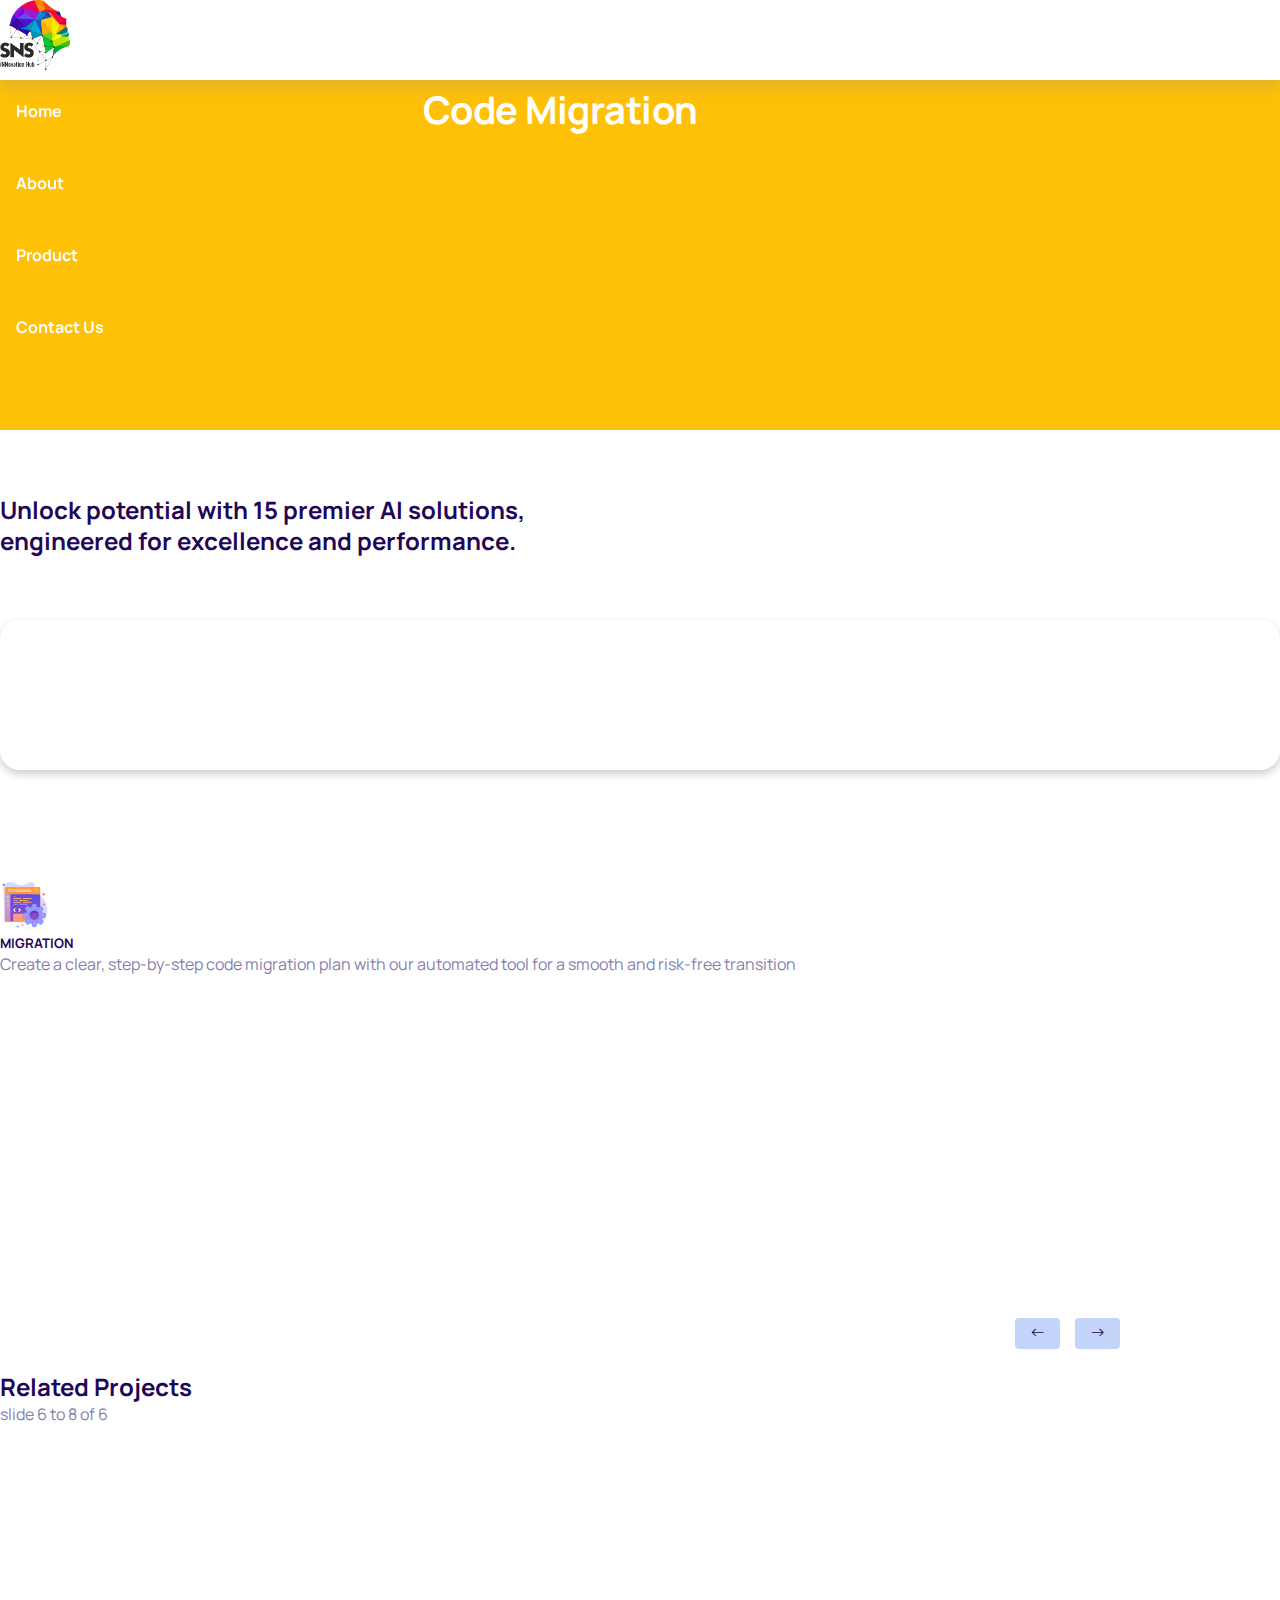
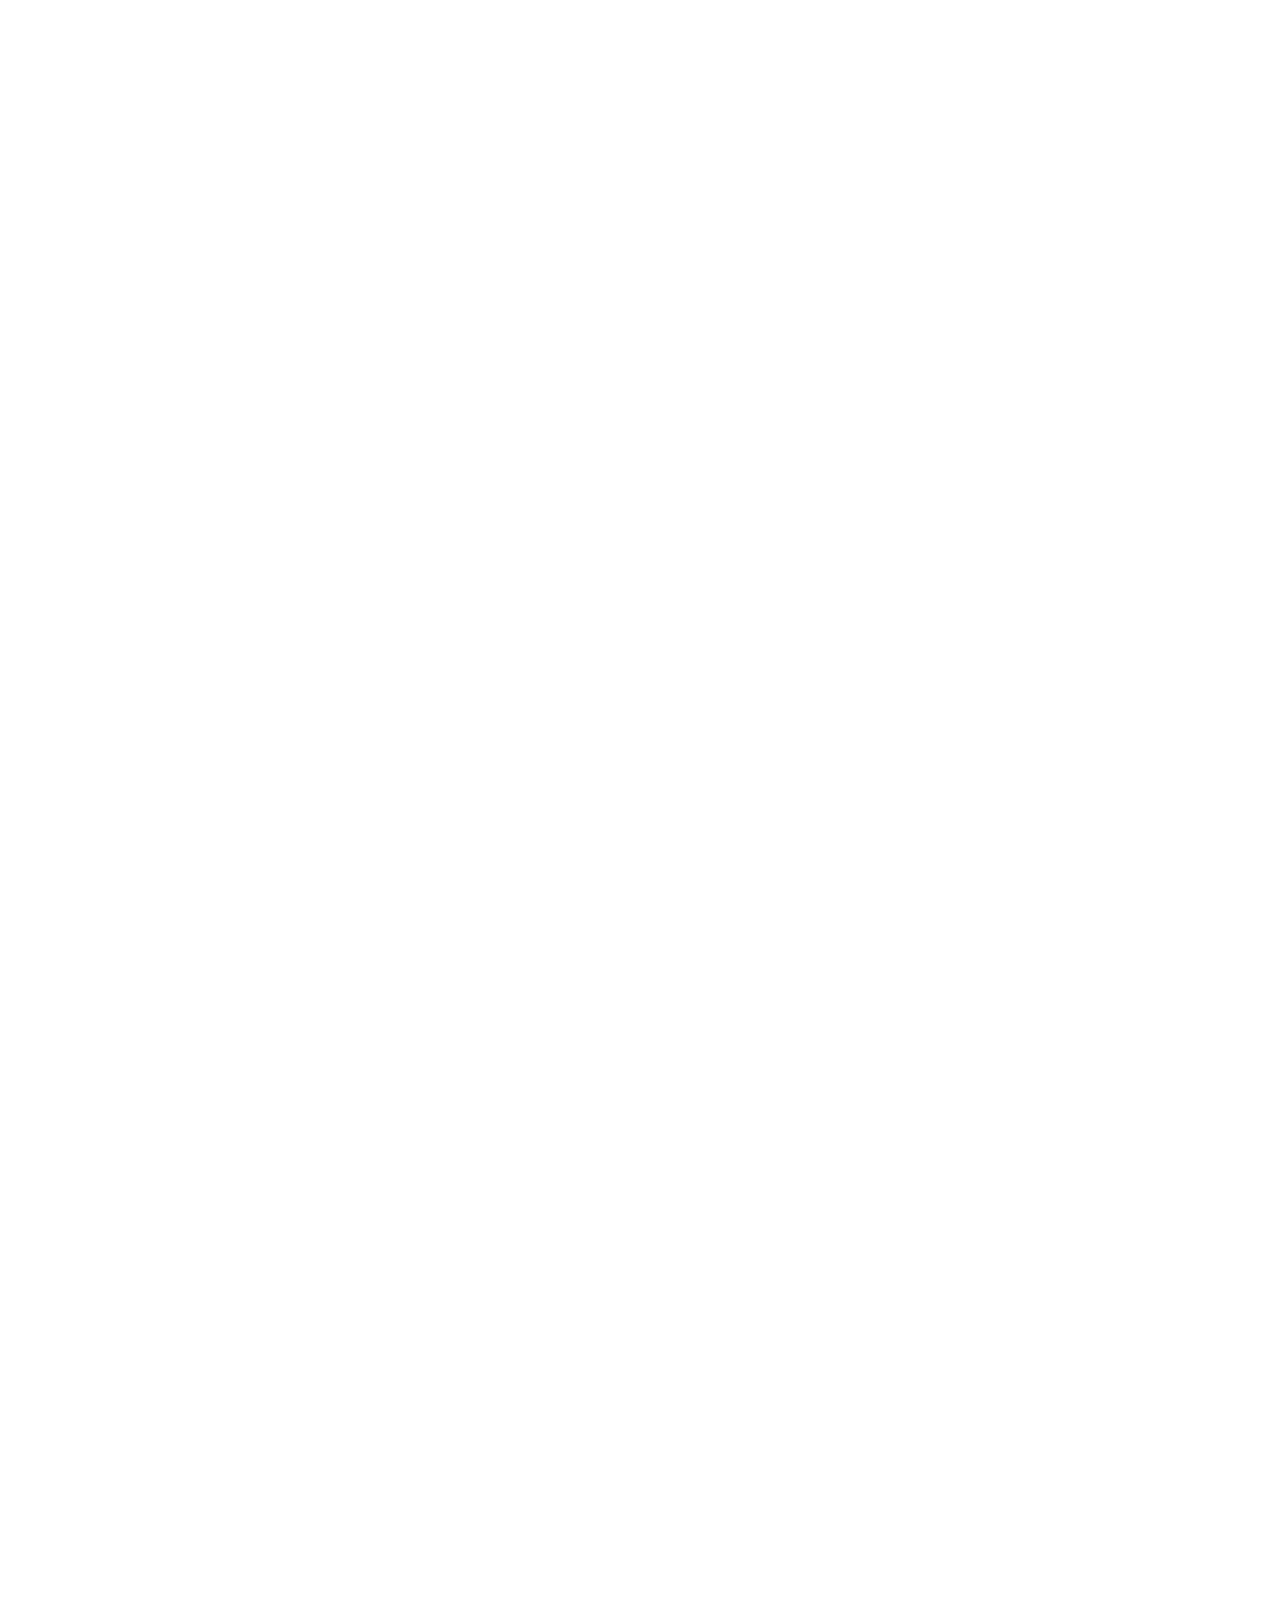
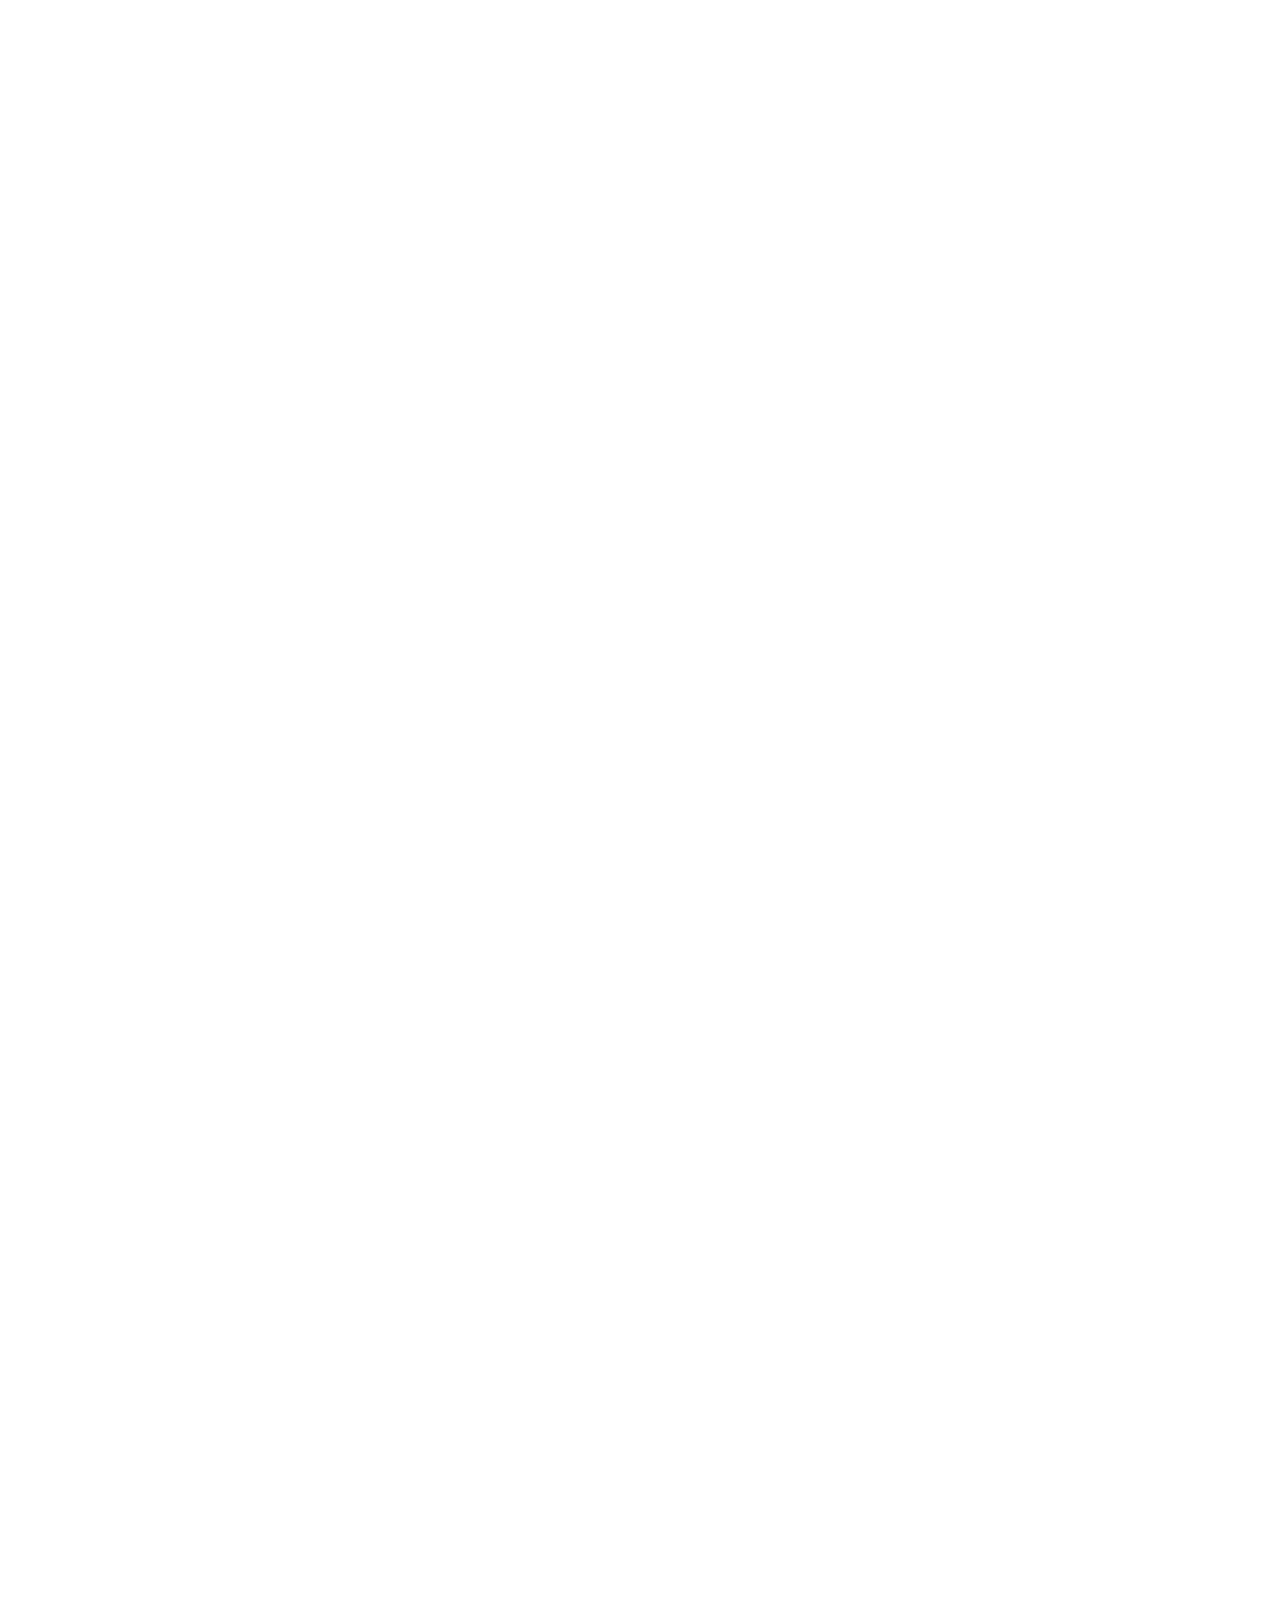
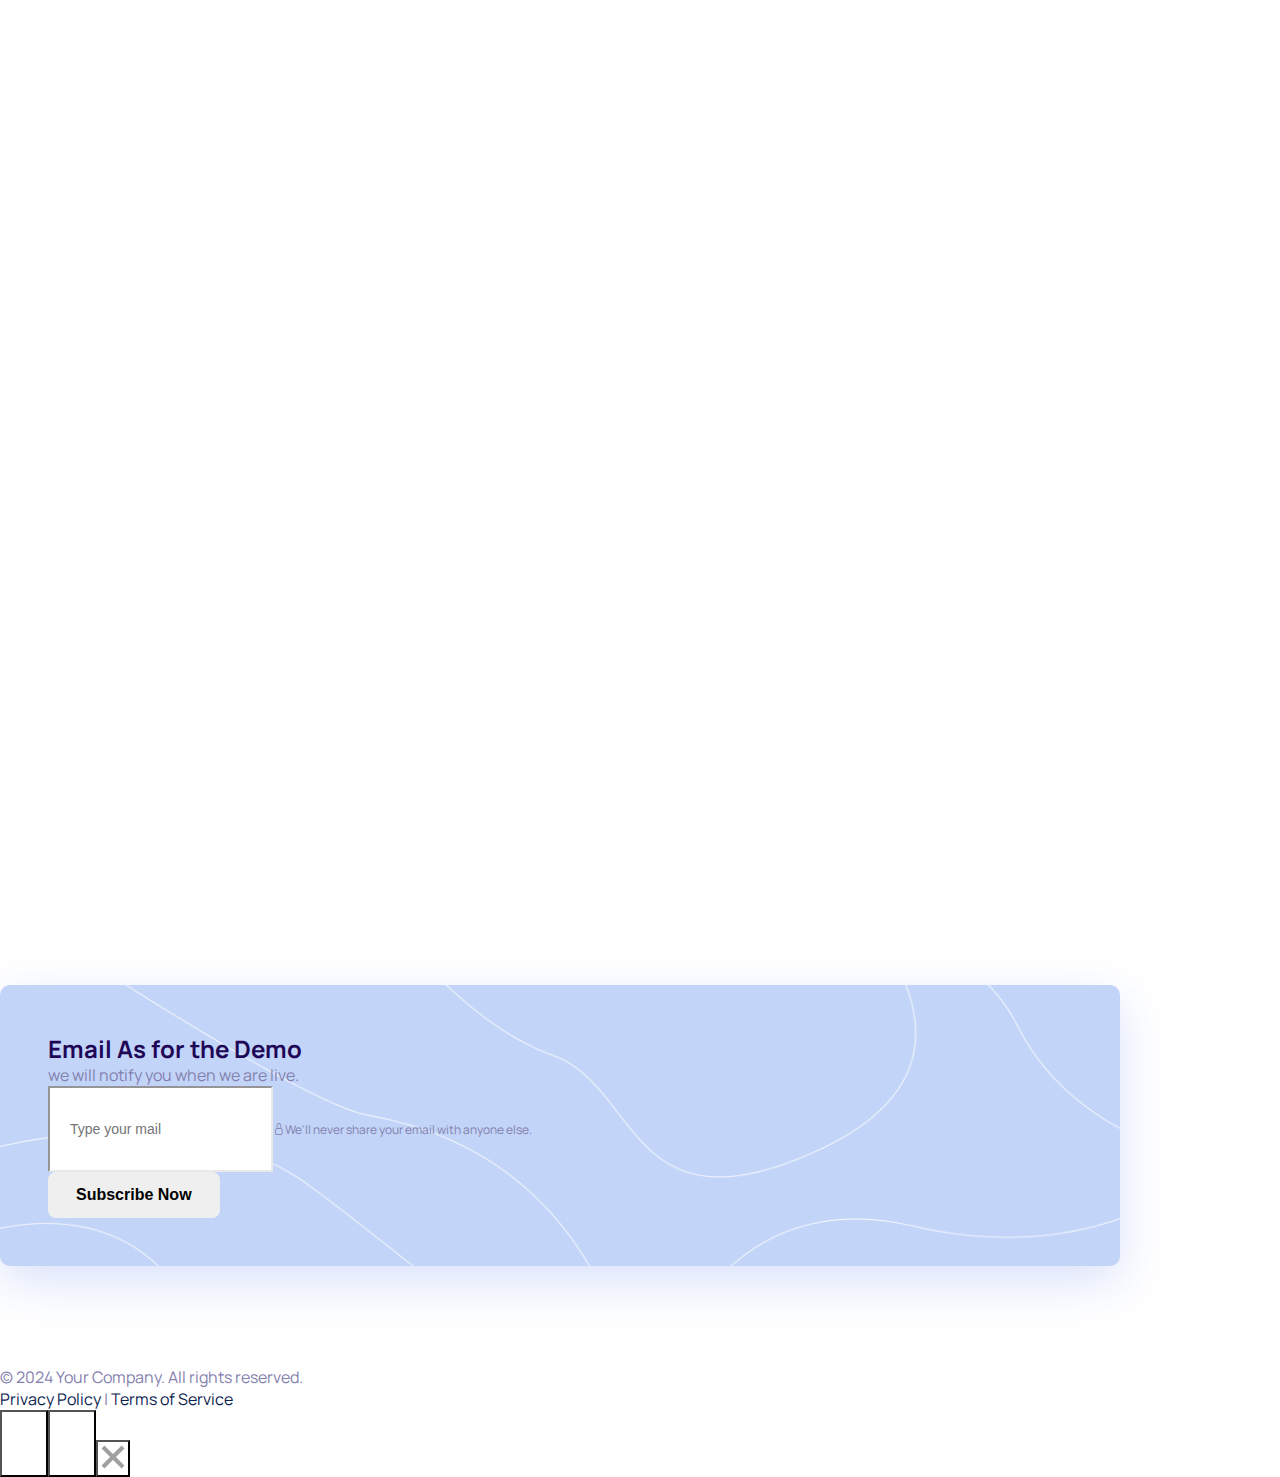
==== commit e99b5555: "commit" ====
--- a/newsletter.html
+++ b/newsletter.html
@@ -14,6 +14,17 @@
     <!-- Core Stylesheet-->
     <link rel="stylesheet" href="style.css">
     <link rel="stylesheet" href="https://cdn.jsdelivr.net/npm/bootstrap-icons@1.11.3/font/bootstrap-icons.min.css">
+    <style>
+        .video-content {
+  display: flex;
+  justify-content: center; /* Center the video horizontally */
+}
+
+#scroll-video {
+  transition: width 1s ease; /* Smooth transition with 1 second duration */
+}
+
+    </style>
 </head>
 <body>
     <!-- Preloader-->
@@ -76,12 +87,9 @@
     </div>
     <!-- About Area -->
     <div class="about-area">
-      <div class="container">
-
-        <div class="video-content col-12">
-          <video src="./video/code-converter-demo2.mp4" autoplay muted style="width: 100%; height: auto;" playsinline></video>
-        </div>
-      </div>        
+      <div class="video-content col-12">
+        <video id="scroll-video" src="./video/code-converter-demo2.mp4" autoplay muted style="width: 100%; height: auto;" playsinline></video>
+      </div>      
         <div class="container">
             <div class="about-content">
                 <div class="row g-5 g-lg-4 " style="margin-top: 10%;">
@@ -346,6 +354,19 @@
     <!-- All JavaScript Files-->
     <script src="js/all-js-libraries.js"></script>
     <script src="js/active.js"></script>
+    <script>
+        window.addEventListener('scroll', () => {
+        const video = document.getElementById('scroll-video');
+        const scrollPosition = window.scrollY; // Current scroll position
+        const maxScroll = 1200; // Maximum scroll distance for transition (adjust as needed)
+        
+        // Calculate the new width based on scroll position
+        const newWidth = Math.max(95, 100 - (scrollPosition / maxScroll) * 10); // 100% to 90%
+        
+        // Apply the new width
+        video.style.width = `${newWidth}%`;
+      });
+    </script>
 </body>
 
 </html>